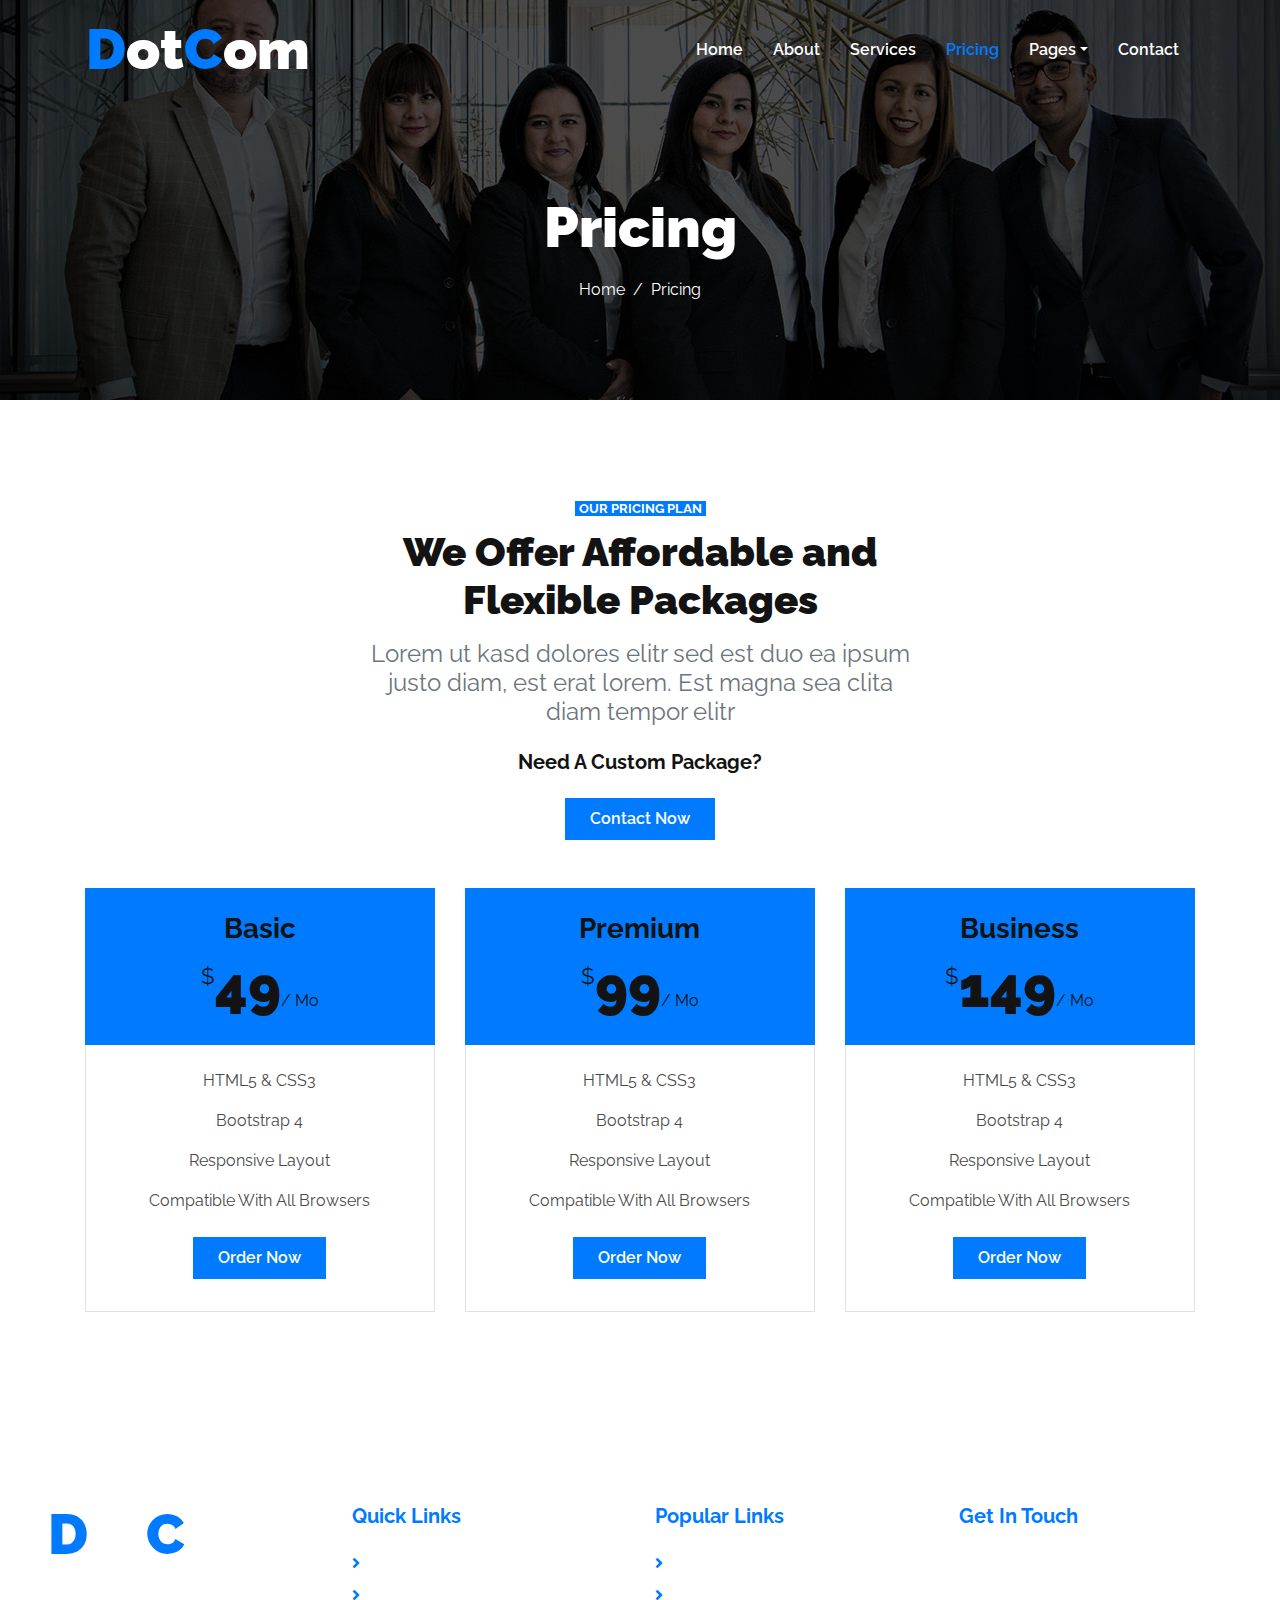
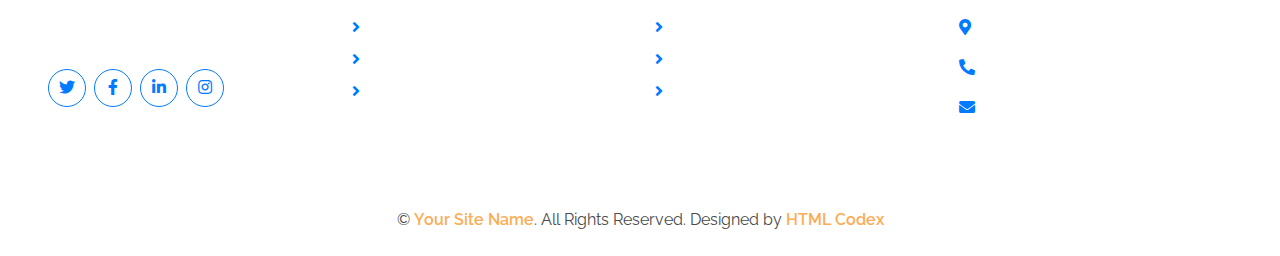
==== hl-clima/pricing.html @ e2fa3345 "first" ====
<!DOCTYPE html>
<html lang="en">

<head>
    <meta charset="utf-8">
    <title>DotCom - Creative Agency Website Template</title>
    <meta content="width=device-width, initial-scale=1.0" name="viewport">
    <meta content="Free HTML Templates" name="keywords">
    <meta content="Free HTML Templates" name="description">

    <!-- Favicon -->
    <link href="img/favicon.ico" rel="icon">

    <!-- Google Web Fonts -->
    <link rel="preconnect" href="https://fonts.gstatic.com">
    <link href="https://fonts.googleapis.com/css2?family=Raleway:wght@400;500;600;700;800;900&display=swap" rel="stylesheet"> 

    <!-- Font Awesome -->
    <link href="https://cdnjs.cloudflare.com/ajax/libs/font-awesome/5.15.0/css/all.min.css" rel="stylesheet">

    <!-- Libraries Stylesheet -->
    <link href="lib/owlcarousel/assets/owl.carousel.min.css" rel="stylesheet">

    <!-- Customized Bootstrap Stylesheet -->
    <link href="css/style.css" rel="stylesheet">
</head>

<body>
    <!-- Navbar Start -->
    <div class="container-fluid nav-bar p-0">
        <div class="container-lg p-0">
            <nav class="navbar navbar-expand-lg bg-secondary navbar-dark">
                <a href="index.html" class="navbar-brand">
                    <h1 class="m-0 text-white display-4"><span class="text-primary">D</span>ot<span class="text-primary">C</span>om</h1>
                </a>
                <button type="button" class="navbar-toggler" data-toggle="collapse" data-target="#navbarCollapse">
                    <span class="navbar-toggler-icon"></span>
                </button>
                <div class="collapse navbar-collapse justify-content-between" id="navbarCollapse">
                    <div class="navbar-nav ml-auto py-0">
                        <a href="index.html" class="nav-item nav-link">Home</a>
                        <a href="about.html" class="nav-item nav-link">About</a>
                        <a href="service.html" class="nav-item nav-link">Services</a>
                        <a href="pricing.html" class="nav-item nav-link active">Pricing</a>
                        <div class="nav-item dropdown">
                            <a href="#" class="nav-link dropdown-toggle" data-toggle="dropdown">Pages</a>
                            <div class="dropdown-menu border-0 rounded-0 m-0">
                                <a href="blog.html" class="dropdown-item">Blog Grid</a>
                                <a href="single.html" class="dropdown-item">Blog Detail</a>
                            </div>
                        </div>
                        <a href="contact.html" class="nav-item nav-link">Contact</a>
                    </div>
                </div>
            </nav>
        </div>
    </div>
    <!-- Navbar End -->


    <!-- Page Header Start -->
    <div class="container-fluid page-header d-flex flex-column align-items-center justify-content-center pt-0 pt-lg-5 mb-5">
        <h1 class="display-4 text-white mb-3 mt-0 mt-lg-5">Pricing</h1>
        <div class="d-inline-flex text-white">
            <p class="m-0"><a class="text-white" href="">Home</a></p>
            <p class="m-0 px-2">/</p>
            <p class="m-0">Pricing</p>
        </div>
    </div>
    <!-- Page Header Start -->


    <!-- Pricing Plan Start -->
    <div class="container-fluid pt-5">
        <div class="container">
            <div class="row justify-content-center">
                <div class="col-12 col-lg-6 text-center mb-5">
                    <small class="d-inline bg-primary text-white text-uppercase font-weight-bold px-1">Our Pricing Plan</small>
                    <h1 class="mt-2 mb-3">We Offer Affordable and Flexible Packages</h1>
                    <h4 class="font-weight-normal text-muted mb-4">Lorem ut kasd dolores elitr sed est duo ea ipsum justo diam, est erat lorem. Est magna sea clita diam tempor elitr</h4>
                    <h5 class="font-weight-bold mb-4">Need A Custom Package?</h5>
                    <a href="" class="btn btn-primary py-md-2 px-md-4 font-weight-semi-bold">Contact Now</a>
                </div>
            </div>
            <div class="row">
                <div class="col-md-4 mb-5">
                    <div class="d-flex flex-column align-items-center justify-content-center bg-primary p-4">
                        <h3>Basic</h3>
                        <h1 class="display-4 mb-0">
                            <small class="align-top"
                                style="font-size: 22px; line-height: 45px;">$</small>49<small
                                class="align-bottom" style="font-size: 16px; line-height: 40px;">/
                                Mo</small>
                        </h1>
                    </div>
                    <div class="border border-top-0 d-flex flex-column align-items-center py-4">
                        <p>HTML5 & CSS3</p>
                        <p>Bootstrap 4</p>
                        <p>Responsive Layout</p>
                        <p>Compatible With All Browsers</p>
                        <a href="" class="btn btn-primary py-md-2 px-md-4 font-weight-semi-bold my-2">Order Now</a>
                    </div>
                </div>
                <div class="col-md-4 mb-5">
                    <div class="d-flex flex-column align-items-center justify-content-center bg-primary p-4">
                        <h3>Premium</h3>
                        <h1 class="display-4 mb-0">
                            <small class="align-top"
                                style="font-size: 22px; line-height: 45px;">$</small>99<small
                                class="align-bottom" style="font-size: 16px; line-height: 40px;">/
                                Mo</small>
                        </h1>
                    </div>
                    <div class="border border-top-0 d-flex flex-column align-items-center py-4">
                        <p>HTML5 & CSS3</p>
                        <p>Bootstrap 4</p>
                        <p>Responsive Layout</p>
                        <p>Compatible With All Browsers</p>
                        <a href="" class="btn btn-primary py-md-2 px-md-4 font-weight-semi-bold my-2">Order Now</a>
                    </div>
                </div>
                <div class="col-md-4 mb-5">
                    <div class="d-flex flex-column align-items-center justify-content-center bg-primary p-4">
                        <h3>Business</h3>
                        <h1 class="display-4 mb-0">
                            <small class="align-top"
                                style="font-size: 22px; line-height: 45px;">$</small>149<small
                                class="align-bottom" style="font-size: 16px; line-height: 40px;">/
                                Mo</small>
                        </h1>
                    </div>
                    <div class="border border-top-0 d-flex flex-column align-items-center py-4">
                        <p>HTML5 & CSS3</p>
                        <p>Bootstrap 4</p>
                        <p>Responsive Layout</p>
                        <p>Compatible With All Browsers</p>
                        <a href="" class="btn btn-primary py-md-2 px-md-4 font-weight-semi-bold my-2">Order Now</a>
                    </div>
                </div>
            </div>
        </div>
    </div>
    <!-- Pricing Plan End -->


    <!-- Footer Start -->
    <div class="container-fluid bg-secondary text-white mt-5 pt-5 px-sm-3 px-md-5">
        <div class="row pt-5">
            <div class="col-lg-3 col-md-6 mb-5">
                <a href="index.html" class="navbar-brand">
                    <h1 class="m-0 mt-n2 text-white display-4"><span class="text-primary">D</span>ot<span class="text-primary">C</span>om</h1>
                </a>
                <p>Volup amet magna clita tempor. Tempor sea eos vero ipsum. Lorem lorem sit sed elitr sed kasd et</p>
                <div class="d-flex justify-content-start mt-4">
                    <a class="btn btn-outline-primary rounded-circle text-center mr-2 px-0" style="width: 38px; height: 38px;" href="#"><i class="fab fa-twitter"></i></a>
                    <a class="btn btn-outline-primary rounded-circle text-center mr-2 px-0" style="width: 38px; height: 38px;" href="#"><i class="fab fa-facebook-f"></i></a>
                    <a class="btn btn-outline-primary rounded-circle text-center mr-2 px-0" style="width: 38px; height: 38px;" href="#"><i class="fab fa-linkedin-in"></i></a>
                    <a class="btn btn-outline-primary rounded-circle text-center mr-2 px-0" style="width: 38px; height: 38px;" href="#"><i class="fab fa-instagram"></i></a>
                </div>
            </div>
            <div class="col-lg-3 col-md-6 mb-5">
                <h5 class="font-weight-bold text-primary mb-4">Quick Links</h5>
                <div class="d-flex flex-column justify-content-start">
                    <a class="text-white mb-2" href="#"><i class="fa fa-angle-right text-primary mr-2"></i>Home</a>
                    <a class="text-white mb-2" href="#"><i class="fa fa-angle-right text-primary mr-2"></i>About Us</a>
                    <a class="text-white mb-2" href="#"><i class="fa fa-angle-right text-primary mr-2"></i>Services</a>
                    <a class="text-white mb-2" href="#"><i class="fa fa-angle-right text-primary mr-2"></i>Pricing</a>
                    <a class="text-white" href="#"><i class="fa fa-angle-right text-primary mr-2"></i>Contact Us</a>
                </div>
            </div>
            <div class="col-lg-3 col-md-6 mb-5">
                <h5 class="font-weight-bold text-primary mb-4">Popular Links</h5>
                <div class="d-flex flex-column justify-content-start">
                    <a class="text-white mb-2" href="#"><i class="fa fa-angle-right text-primary mr-2"></i>Home</a>
                    <a class="text-white mb-2" href="#"><i class="fa fa-angle-right text-primary mr-2"></i>About Us</a>
                    <a class="text-white mb-2" href="#"><i class="fa fa-angle-right text-primary mr-2"></i>Services</a>
                    <a class="text-white mb-2" href="#"><i class="fa fa-angle-right text-primary mr-2"></i>Pricing</a>
                    <a class="text-white" href="#"><i class="fa fa-angle-right text-primary mr-2"></i>Contact Us</a>
                </div>
            </div>
            <div class="col-lg-3 col-md-6 mb-5">
                <h5 class="font-weight-bold text-primary mb-4">Get In Touch</h5>
                <p>Dolor clita stet nonumy clita diam vero, et et ipsum diam labore</p>
                <p><i class="fa fa-map-marker-alt text-primary mr-2"></i>123 Street, New York, USA</p>
                <p><i class="fa fa-phone-alt text-primary mr-2"></i>+012 345 67890</p>
                <p><i class="fa fa-envelope text-primary mr-2"></i>info@example.com</p>
            </div>
        </div>
    </div>
    <div class="container-fluid py-4 px-sm-3 px-md-5">
        <p class="m-0 text-center">
            &copy; <a class="font-weight-semi-bold" href="#">Your Site Name</a>. All Rights Reserved. Designed by
            <a class="font-weight-semi-bold" href="https://htmlcodex.com">HTML Codex</a>
        </p>
    </div>
    <!-- Footer End -->


    <!-- Back to Top -->
    <a href="#" class="btn btn-lg btn-primary back-to-top"><i class="fa fa-angle-up"></i></a>


    <!-- JavaScript Libraries -->
    <script src="https://code.jquery.com/jquery-3.4.1.min.js"></script>
    <script src="https://stackpath.bootstrapcdn.com/bootstrap/4.4.1/js/bootstrap.bundle.min.js"></script>
    <script src="lib/easing/easing.min.js"></script>
    <script src="lib/waypoints/waypoints.min.js"></script>
    <script src="lib/counterup/counterup.min.js"></script>
    <script src="lib/owlcarousel/owl.carousel.min.js"></script>

    <!-- Contact Javascript File -->
    <script src="mail/jqBootstrapValidation.min.js"></script>
    <script src="mail/contact.js"></script>

    <!-- Template Javascript -->
    <script src="js/main.js"></script>
</body>

</html>
---- hl-clima/css/style.css ----
/******* Bootstrap Theming ********/
/*!
 * Bootstrap v4.5.3 (https://getbootstrap.com/)
 * Copyright 2011-2020 The Bootstrap Authors
 * Copyright 2011-2020 Twitter, Inc.
 * Licensed under MIT (https://github.com/twbs/bootstrap/blob/main/LICENSE)
 */
:root {
  --blue: #007bff;
  --indigo: #6610f2;
  --purple: #6f42c1;
  --pink: #e83e8c;
  --red: #dc3545;
  --orange: #fd7e14;
  --yellow: #ffc107;
  --green: #28a745;
  --teal: #20c997;
  --cyan: #17a2b8;
  --white: #fff;
  --gray: #6c757d;
  --gray-dark: #343a40;
  --primary: #FDAC53;
  --secondary: #131313;
  --success: #28a745;
  --info: #17a2b8;
  --warning: #ffc107;
  --danger: #dc3545;
  --light: #f8f9fa;
  --dark: #343a40;
  --breakpoint-xs: 0;
  --breakpoint-sm: 576px;
  --breakpoint-md: 768px;
  --breakpoint-lg: 992px;
  --breakpoint-xl: 1200px;
  --font-family-sans-serif: "Raleway", sans-serif;
  --font-family-monospace: SFMono-Regular, Menlo, Monaco, Consolas, "Liberation Mono", "Courier New", monospace;
}

*,
*::before,
*::after {
  box-sizing: border-box;
}

html {
  font-family: sans-serif;
  line-height: 1.15;
  -webkit-text-size-adjust: 100%;
  -webkit-tap-highlight-color: rgba(0, 0, 0, 0);
}

article,
aside,
figcaption,
figure,
footer,
header,
hgroup,
main,
nav,
section {
  display: block;
}

body {
  margin: 0;
  font-family: "Raleway", sans-serif;
  font-size: 1rem;
  font-weight: 400;
  line-height: 1.5;
  color: #4A4A4A;
  text-align: left;
  background-color: #fff;
}

[tabindex="-1"]:focus:not(:focus-visible) {
  outline: 0 !important;
}

hr {
  box-sizing: content-box;
  height: 0;
  overflow: visible;
}

h1,
h2,
h3,
h4,
h5,
h6 {
  margin-top: 0;
  margin-bottom: 0.5rem;
}

p {
  margin-top: 0;
  margin-bottom: 1rem;
}

abbr[title],
abbr[data-original-title] {
  text-decoration: underline;
  text-decoration: underline dotted;
  cursor: help;
  border-bottom: 0;
  text-decoration-skip-ink: none;
}

address {
  margin-bottom: 1rem;
  font-style: normal;
  line-height: inherit;
}

ol,
ul,
dl {
  margin-top: 0;
  margin-bottom: 1rem;
}

ol ol,
ul ul,
ol ul,
ul ol {
  margin-bottom: 0;
}

dt {
  font-weight: 700;
}

dd {
  margin-bottom: .5rem;
  margin-left: 0;
}

blockquote {
  margin: 0 0 1rem;
}

b,
strong {
  font-weight: bolder;
}

small {
  font-size: 80%;
}

sub,
sup {
  position: relative;
  font-size: 75%;
  line-height: 0;
  vertical-align: baseline;
}

sub {
  bottom: -.25em;
}

sup {
  top: -.5em;
}

a {
  color: #FDAC53;
  text-decoration: none;
  background-color: transparent;
}

a:hover {
  color: #fc8807;
  text-decoration: underline;
}

a:not([href]):not([class]) {
  color: inherit;
  text-decoration: none;
}

a:not([href]):not([class]):hover {
  color: inherit;
  text-decoration: none;
}

pre,
code,
kbd,
samp {
  font-family: SFMono-Regular, Menlo, Monaco, Consolas, "Liberation Mono", "Courier New", monospace;
  font-size: 1em;
}

pre {
  margin-top: 0;
  margin-bottom: 1rem;
  overflow: auto;
  -ms-overflow-style: scrollbar;
}

figure {
  margin: 0 0 1rem;
}

img {
  vertical-align: middle;
  border-style: none;
}

svg {
  overflow: hidden;
  vertical-align: middle;
}

table {
  border-collapse: collapse;
}

caption {
  padding-top: 0.75rem;
  padding-bottom: 0.75rem;
  color: #6c757d;
  text-align: left;
  caption-side: bottom;
}

th {
  text-align: inherit;
  text-align: -webkit-match-parent;
}

label {
  display: inline-block;
  margin-bottom: 0.5rem;
}

button {
  border-radius: 0;
}

button:focus {
  outline: 1px dotted;
  outline: 5px auto -webkit-focus-ring-color;
}

input,
button,
select,
optgroup,
textarea {
  margin: 0;
  font-family: inherit;
  font-size: inherit;
  line-height: inherit;
}

button,
input {
  overflow: visible;
}

button,
select {
  text-transform: none;
}

[role="button"] {
  cursor: pointer;
}

select {
  word-wrap: normal;
}

button,
[type="button"],
[type="reset"],
[type="submit"] {
  -webkit-appearance: button;
}

button:not(:disabled),
[type="button"]:not(:disabled),
[type="reset"]:not(:disabled),
[type="submit"]:not(:disabled) {
  cursor: pointer;
}

button::-moz-focus-inner,
[type="button"]::-moz-focus-inner,
[type="reset"]::-moz-focus-inner,
[type="submit"]::-moz-focus-inner {
  padding: 0;
  border-style: none;
}

input[type="radio"],
input[type="checkbox"] {
  box-sizing: border-box;
  padding: 0;
}

textarea {
  overflow: auto;
  resize: vertical;
}

fieldset {
  min-width: 0;
  padding: 0;
  margin: 0;
  border: 0;
}

legend {
  display: block;
  width: 100%;
  max-width: 100%;
  padding: 0;
  margin-bottom: .5rem;
  font-size: 1.5rem;
  line-height: inherit;
  color: inherit;
  white-space: normal;
}

@media (max-width: 1200px) {
  legend {
    font-size: calc(1.275rem + 0.3vw);
  }
}

progress {
  vertical-align: baseline;
}

[type="number"]::-webkit-inner-spin-button,
[type="number"]::-webkit-outer-spin-button {
  height: auto;
}

[type="search"] {
  outline-offset: -2px;
  -webkit-appearance: none;
}

[type="search"]::-webkit-search-decoration {
  -webkit-appearance: none;
}

::-webkit-file-upload-button {
  font: inherit;
  -webkit-appearance: button;
}

output {
  display: inline-block;
}

summary {
  display: list-item;
  cursor: pointer;
}

template {
  display: none;
}

[hidden] {
  display: none !important;
}

h1,
h2,
h3,
h4,
h5,
h6,
.h1,
.h2,
.h3,
.h4,
.h5,
.h6 {
  margin-bottom: 0.5rem;
  font-weight: 500;
  line-height: 1.2;
  color: #131313;
}

h1,
.h1 {
  font-size: 2.5rem;
}

@media (max-width: 1200px) {

  h1,
  .h1 {
    font-size: calc(1.375rem + 1.5vw);
  }
}

h2,
.h2 {
  font-size: 2rem;
}

@media (max-width: 1200px) {

  h2,
  .h2 {
    font-size: calc(1.325rem + 0.9vw);
  }
}

h3,
.h3 {
  font-size: 1.75rem;
}

@media (max-width: 1200px) {

  h3,
  .h3 {
    font-size: calc(1.3rem + 0.6vw);
  }
}

h4,
.h4 {
  font-size: 1.5rem;
}

@media (max-width: 1200px) {

  h4,
  .h4 {
    font-size: calc(1.275rem + 0.3vw);
  }
}

h5,
.h5 {
  font-size: 1.25rem;
}

h6,
.h6 {
  font-size: 1rem;
}

.lead {
  font-size: 1.25rem;
  font-weight: 300;
}

.display-1 {
  font-size: 6rem;
  font-weight: 300;
  line-height: 1.2;
}

@media (max-width: 1200px) {
  .display-1 {
    font-size: calc(1.725rem + 5.7vw);
  }
}

.display-2 {
  font-size: 5.5rem;
  font-weight: 300;
  line-height: 1.2;
}

@media (max-width: 1200px) {
  .display-2 {
    font-size: calc(1.675rem + 5.1vw);
  }
}

.display-3 {
  font-size: 4.5rem;
  font-weight: 300;
  line-height: 1.2;
}

@media (max-width: 1200px) {
  .display-3 {
    font-size: calc(1.575rem + 3.9vw);
  }
}

.display-4 {
  font-size: 3.5rem;
  font-weight: 300;
  line-height: 1.2;
}

@media (max-width: 1200px) {
  .display-4 {
    font-size: calc(1.475rem + 2.7vw);
  }
}

hr {
  margin-top: 1rem;
  margin-bottom: 1rem;
  border: 0;
  border-top: 1px solid rgba(0, 0, 0, 0.1);
}

small,
.small {
  font-size: 80%;
  font-weight: 400;
}

mark,
.mark {
  padding: 0.2em;
  background-color: #fcf8e3;
}

.list-unstyled {
  padding-left: 0;
  list-style: none;
}

.list-inline {
  padding-left: 0;
  list-style: none;
}

.list-inline-item {
  display: inline-block;
}

.list-inline-item:not(:last-child) {
  margin-right: 0.5rem;
}

.initialism {
  font-size: 90%;
  text-transform: uppercase;
}

.blockquote {
  margin-bottom: 1rem;
  font-size: 1.25rem;
}

.blockquote-footer {
  display: block;
  font-size: 80%;
  color: #6c757d;
}

.blockquote-footer::before {
  content: "\2014\00A0";
}

.img-fluid {
  max-width: 100%;
  height: auto;
}

.img-thumbnail {
  padding: 0.25rem;
  background-color: #fff;
  /* border: 1px solid #dee2e6; */
  max-width: 100%;
  height: auto;
}

.figure {
  display: inline-block;
}

.figure-img {
  margin-bottom: 0.5rem;
  line-height: 1;
}

.figure-caption {
  font-size: 90%;
  color: #6c757d;
}

code {
  font-size: 87.5%;
  color: #e83e8c;
  word-wrap: break-word;
}

a>code {
  color: inherit;
}

kbd {
  padding: 0.2rem 0.4rem;
  font-size: 87.5%;
  color: #fff;
  background-color: #212529;
}

kbd kbd {
  padding: 0;
  font-size: 100%;
  font-weight: 700;
}

pre {
  display: block;
  font-size: 87.5%;
  color: #212529;
}

pre code {
  font-size: inherit;
  color: inherit;
  word-break: normal;
}

.pre-scrollable {
  max-height: 340px;
  overflow-y: scroll;
}

.container,
.container-fluid,
.container-sm,
.container-md,
.container-lg,
.container-xl {
  width: 100%;
  padding-right: 15px;
  padding-left: 15px;
  margin-right: auto;
  margin-left: auto;
}

@media (min-width: 576px) {

  .container,
  .container-sm {
    max-width: 540px;
  }
}

@media (min-width: 768px) {

  .container,
  .container-sm,
  .container-md {
    max-width: 720px;
  }
}

@media (min-width: 992px) {

  .container,
  .container-sm,
  .container-md,
  .container-lg {
    max-width: 960px;
  }
}

@media (min-width: 1200px) {

  .container,
  .container-sm,
  .container-md,
  .container-lg,
  .container-xl {
    max-width: 1140px;
  }
}

.row {
  display: flex;
  flex-wrap: wrap;
  margin-right: -15px;
  margin-left: -15px;
  justify-content: space-between;
}

.no-gutters {
  margin-right: 0;
  margin-left: 0;
}

.no-gutters>.col,
.no-gutters>[class*="col-"] {
  padding-right: 0;
  padding-left: 0;
}

.col-1,
.col-2,
.col-3,
.col-4,
.col-5,
.col-6,
.col-7,
.col-8,
.col-9,
.col-10,
.col-11,
.col-12,
.col,
.col-auto,
.col-sm-1,
.col-sm-2,
.col-sm-3,
.col-sm-4,
.col-sm-5,
.col-sm-6,
.col-sm-7,
.col-sm-8,
.col-sm-9,
.col-sm-10,
.col-sm-11,
.col-sm-12,
.col-sm,
.col-sm-auto,
.col-md-1,
.col-md-2,
.col-md-3,
.col-md-4,
.col-md-5,
.col-md-6,
.col-md-7,
.col-md-8,
.col-md-9,
.col-md-10,
.col-md-11,
.col-md-12,
.col-md,
.col-md-auto,
.col-lg-1,
.col-lg-2,
.col-lg-3,
.col-lg-4,
.col-lg-5,
.col-lg-6,
.col-lg-7,
.col-lg-8,
.col-lg-9,
.col-lg-10,
.col-lg-11,
.col-lg-12,
.col-lg,
.col-lg-auto,
.col-xl-1,
.col-xl-2,
.col-xl-3,
.col-xl-4,
.col-xl-5,
.col-xl-6,
.col-xl-7,
.col-xl-8,
.col-xl-9,
.col-xl-10,
.col-xl-11,
.col-xl-12,
.col-xl,
.col-xl-auto {
  position: relative;
  width: 100%;
  padding-right: 15px;
  padding-left: 15px;
}

.col {
  flex-basis: 0;
  flex-grow: 1;
  max-width: 100%;
}

.row-cols-1>* {
  flex: 0 0 100%;
  max-width: 100%;
}

.row-cols-2>* {
  flex: 0 0 50%;
  max-width: 50%;
}

.row-cols-3>* {
  flex: 0 0 33.33333%;
  max-width: 33.33333%;
}

.row-cols-4>* {
  flex: 0 0 25%;
  max-width: 25%;
}

.row-cols-5>* {
  flex: 0 0 20%;
  max-width: 20%;
}

.row-cols-6>* {
  flex: 0 0 16.66667%;
  max-width: 16.66667%;
}

.col-auto {
  flex: 0 0 auto;
  width: auto;
  max-width: 100%;
}

.col-1 {
  flex: 0 0 8.33333%;
  max-width: 8.33333%;
}

.col-2 {
  flex: 0 0 16.66667%;
  max-width: 16.66667%;
}

.col-3 {
  flex: 0 0 25%;
  max-width: 25%;
}

.col-4 {
  flex: 0 0 33.33333%;
  max-width: 33.33333%;
}

.col-5 {
  flex: 0 0 41.66667%;
  max-width: 41.66667%;
}

.col-6 {
  flex: 0 0 50%;
  max-width: 50%;
}

.col-7 {
  flex: 0 0 58.33333%;
  max-width: 58.33333%;
}

.col-8 {
  flex: 0 0 66.66667%;
  max-width: 66.66667%;
}

.col-9 {
  flex: 0 0 75%;
  max-width: 75%;
}

.col-10 {
  flex: 0 0 83.33333%;
  max-width: 83.33333%;
}

.col-11 {
  flex: 0 0 91.66667%;
  max-width: 91.66667%;
}

.col-12 {
  flex: 0 0 100%;
  max-width: 100%;
}

.order-first {
  order: -1;
}

.order-last {
  order: 13;
}

.order-0 {
  order: 0;
}

.order-1 {
  order: 1;
}

.order-2 {
  order: 2;
}

.order-3 {
  order: 3;
}

.order-4 {
  order: 4;
}

.order-5 {
  order: 5;
}

.order-6 {
  order: 6;
}

.order-7 {
  order: 7;
}

.order-8 {
  order: 8;
}

.order-9 {
  order: 9;
}

.order-10 {
  order: 10;
}

.order-11 {
  order: 11;
}

.order-12 {
  order: 12;
}

.offset-1 {
  margin-left: 8.33333%;
}

.offset-2 {
  margin-left: 16.66667%;
}

.offset-3 {
  margin-left: 25%;
}

.offset-4 {
  margin-left: 33.33333%;
}

.offset-5 {
  margin-left: 41.66667%;
}

.offset-6 {
  margin-left: 50%;
}

.offset-7 {
  margin-left: 58.33333%;
}

.offset-8 {
  margin-left: 66.66667%;
}

.offset-9 {
  margin-left: 75%;
}

.offset-10 {
  margin-left: 83.33333%;
}

.offset-11 {
  margin-left: 91.66667%;
}

@media (min-width: 576px) {
  .col-sm {
    flex-basis: 0;
    flex-grow: 1;
    max-width: 100%;
  }

  .row-cols-sm-1>* {
    flex: 0 0 100%;
    max-width: 100%;
  }

  .row-cols-sm-2>* {
    flex: 0 0 50%;
    max-width: 50%;
  }

  .row-cols-sm-3>* {
    flex: 0 0 33.33333%;
    max-width: 33.33333%;
  }

  .row-cols-sm-4>* {
    flex: 0 0 25%;
    max-width: 25%;
  }

  .row-cols-sm-5>* {
    flex: 0 0 20%;
    max-width: 20%;
  }

  .row-cols-sm-6>* {
    flex: 0 0 16.66667%;
    max-width: 16.66667%;
  }

  .col-sm-auto {
    flex: 0 0 auto;
    width: auto;
    max-width: 100%;
  }

  .col-sm-1 {
    flex: 0 0 8.33333%;
    max-width: 8.33333%;
  }

  .col-sm-2 {
    flex: 0 0 16.66667%;
    max-width: 16.66667%;
  }

  .col-sm-3 {
    flex: 0 0 25%;
    max-width: 25%;
  }

  .col-sm-4 {
    flex: 0 0 33.33333%;
    max-width: 33.33333%;
  }

  .col-sm-5 {
    flex: 0 0 41.66667%;
    max-width: 41.66667%;
  }

  .col-sm-6 {
    flex: 0 0 50%;
    max-width: 50%;
  }

  .col-sm-7 {
    flex: 0 0 58.33333%;
    max-width: 58.33333%;
  }

  .col-sm-8 {
    flex: 0 0 66.66667%;
    max-width: 66.66667%;
  }

  .col-sm-9 {
    flex: 0 0 75%;
    max-width: 75%;
  }

  .col-sm-10 {
    flex: 0 0 83.33333%;
    max-width: 83.33333%;
  }

  .col-sm-11 {
    flex: 0 0 91.66667%;
    max-width: 91.66667%;
  }

  .col-sm-12 {
    flex: 0 0 100%;
    max-width: 100%;
  }

  .order-sm-first {
    order: -1;
  }

  .order-sm-last {
    order: 13;
  }

  .order-sm-0 {
    order: 0;
  }

  .order-sm-1 {
    order: 1;
  }

  .order-sm-2 {
    order: 2;
  }

  .order-sm-3 {
    order: 3;
  }

  .order-sm-4 {
    order: 4;
  }

  .order-sm-5 {
    order: 5;
  }

  .order-sm-6 {
    order: 6;
  }

  .order-sm-7 {
    order: 7;
  }

  .order-sm-8 {
    order: 8;
  }

  .order-sm-9 {
    order: 9;
  }

  .order-sm-10 {
    order: 10;
  }

  .order-sm-11 {
    order: 11;
  }

  .order-sm-12 {
    order: 12;
  }

  .offset-sm-0 {
    margin-left: 0;
  }

  .offset-sm-1 {
    margin-left: 8.33333%;
  }

  .offset-sm-2 {
    margin-left: 16.66667%;
  }

  .offset-sm-3 {
    margin-left: 25%;
  }

  .offset-sm-4 {
    margin-left: 33.33333%;
  }

  .offset-sm-5 {
    margin-left: 41.66667%;
  }

  .offset-sm-6 {
    margin-left: 50%;
  }

  .offset-sm-7 {
    margin-left: 58.33333%;
  }

  .offset-sm-8 {
    margin-left: 66.66667%;
  }

  .offset-sm-9 {
    margin-left: 75%;
  }

  .offset-sm-10 {
    margin-left: 83.33333%;
  }

  .offset-sm-11 {
    margin-left: 91.66667%;
  }
}

@media (min-width: 768px) {
  .col-md {
    flex-basis: 0;
    flex-grow: 1;
    max-width: 100%;
  }

  .row-cols-md-1>* {
    flex: 0 0 100%;
    max-width: 100%;
  }

  .row-cols-md-2>* {
    flex: 0 0 50%;
    max-width: 50%;
  }

  .row-cols-md-3>* {
    flex: 0 0 33.33333%;
    max-width: 33.33333%;
  }

  .row-cols-md-4>* {
    flex: 0 0 25%;
    max-width: 25%;
  }

  .row-cols-md-5>* {
    flex: 0 0 20%;
    max-width: 20%;
  }

  .row-cols-md-6>* {
    flex: 0 0 16.66667%;
    max-width: 16.66667%;
  }

  .col-md-auto {
    flex: 0 0 auto;
    width: auto;
    max-width: 100%;
  }

  .col-md-1 {
    flex: 0 0 8.33333%;
    max-width: 8.33333%;
  }

  .col-md-2 {
    flex: 0 0 16.66667%;
    max-width: 16.66667%;
  }

  .col-md-3 {
    flex: 0 0 25%;
    max-width: 25%;
  }

  .col-md-4 {
    flex: 0 0 33.33333%;
    max-width: 33.33333%;
  }

  .col-md-5 {
    flex: 0 0 41.66667%;
    max-width: 41.66667%;
  }

  .col-md-6 {
    flex: 0 0 50%;
    max-width: 50%;
  }

  .col-md-7 {
    flex: 0 0 58.33333%;
    max-width: 58.33333%;
  }

  .col-md-8 {
    flex: 0 0 66.66667%;
    max-width: 66.66667%;
  }

  .col-md-9 {
    flex: 0 0 75%;
    max-width: 75%;
  }

  .col-md-10 {
    flex: 0 0 83.33333%;
    max-width: 83.33333%;
  }

  .col-md-11 {
    flex: 0 0 91.66667%;
    max-width: 91.66667%;
  }

  .col-md-12 {
    flex: 0 0 100%;
    max-width: 100%;
  }

  .order-md-first {
    order: -1;
  }

  .order-md-last {
    order: 13;
  }

  .order-md-0 {
    order: 0;
  }

  .order-md-1 {
    order: 1;
  }

  .order-md-2 {
    order: 2;
  }

  .order-md-3 {
    order: 3;
  }

  .order-md-4 {
    order: 4;
  }

  .order-md-5 {
    order: 5;
  }

  .order-md-6 {
    order: 6;
  }

  .order-md-7 {
    order: 7;
  }

  .order-md-8 {
    order: 8;
  }

  .order-md-9 {
    order: 9;
  }

  .order-md-10 {
    order: 10;
  }

  .order-md-11 {
    order: 11;
  }

  .order-md-12 {
    order: 12;
  }

  .offset-md-0 {
    margin-left: 0;
  }

  .offset-md-1 {
    margin-left: 8.33333%;
  }

  .offset-md-2 {
    margin-left: 16.66667%;
  }

  .offset-md-3 {
    margin-left: 25%;
  }

  .offset-md-4 {
    margin-left: 33.33333%;
  }

  .offset-md-5 {
    margin-left: 41.66667%;
  }

  .offset-md-6 {
    margin-left: 50%;
  }

  .offset-md-7 {
    margin-left: 58.33333%;
  }

  .offset-md-8 {
    margin-left: 66.66667%;
  }

  .offset-md-9 {
    margin-left: 75%;
  }

  .offset-md-10 {
    margin-left: 83.33333%;
  }

  .offset-md-11 {
    margin-left: 91.66667%;
  }
}

@media (min-width: 992px) {
  .col-lg {
    flex-basis: 0;
    flex-grow: 1;
    max-width: 100%;
  }

  .row-cols-lg-1>* {
    flex: 0 0 100%;
    max-width: 100%;
  }

  .row-cols-lg-2>* {
    flex: 0 0 50%;
    max-width: 50%;
  }

  .row-cols-lg-3>* {
    flex: 0 0 33.33333%;
    max-width: 33.33333%;
  }

  .row-cols-lg-4>* {
    flex: 0 0 25%;
    max-width: 25%;
  }

  .row-cols-lg-5>* {
    flex: 0 0 20%;
    max-width: 20%;
  }

  .row-cols-lg-6>* {
    flex: 0 0 16.66667%;
    max-width: 16.66667%;
  }

  .col-lg-auto {
    flex: 0 0 auto;
    width: auto;
    max-width: 100%;
  }

  .col-lg-1 {
    flex: 0 0 8.33333%;
    max-width: 8.33333%;
  }

  .col-lg-2 {
    flex: 0 0 16.66667%;
    max-width: 16.66667%;
  }

  .col-lg-3 {
    flex: 0 0 25%;
    max-width: 25%;
  }

  .col-lg-4 {
    flex: 0 0 33.33333%;
    max-width: 33.33333%;
  }

  .col-lg-5 {
    flex: 0 0 41.66667%;
    max-width: 41.66667%;
  }

  .col-lg-6 {
    flex: 0 0 50%;
    max-width: 50%;
  }

  .col-lg-7 {
    flex: 0 0 58.33333%;
    max-width: 58.33333%;
  }

  .col-lg-8 {
    flex: 0 0 66.66667%;
    max-width: 66.66667%;
  }

  .col-lg-9 {
    flex: 0 0 75%;
    max-width: 75%;
  }

  .col-lg-10 {
    flex: 0 0 83.33333%;
    max-width: 83.33333%;
  }

  .col-lg-11 {
    flex: 0 0 91.66667%;
    max-width: 91.66667%;
  }

  .col-lg-12 {
    flex: 0 0 100%;
    max-width: 100%;
  }

  .order-lg-first {
    order: -1;
  }

  .order-lg-last {
    order: 13;
  }

  .order-lg-0 {
    order: 0;
  }

  .order-lg-1 {
    order: 1;
  }

  .order-lg-2 {
    order: 2;
  }

  .order-lg-3 {
    order: 3;
  }

  .order-lg-4 {
    order: 4;
  }

  .order-lg-5 {
    order: 5;
  }

  .order-lg-6 {
    order: 6;
  }

  .order-lg-7 {
    order: 7;
  }

  .order-lg-8 {
    order: 8;
  }

  .order-lg-9 {
    order: 9;
  }

  .order-lg-10 {
    order: 10;
  }

  .order-lg-11 {
    order: 11;
  }

  .order-lg-12 {
    order: 12;
  }

  .offset-lg-0 {
    margin-left: 0;
  }

  .offset-lg-1 {
    margin-left: 8.33333%;
  }

  .offset-lg-2 {
    margin-left: 16.66667%;
  }

  .offset-lg-3 {
    margin-left: 25%;
  }

  .offset-lg-4 {
    margin-left: 33.33333%;
  }

  .offset-lg-5 {
    margin-left: 41.66667%;
  }

  .offset-lg-6 {
    margin-left: 50%;
  }

  .offset-lg-7 {
    margin-left: 58.33333%;
  }

  .offset-lg-8 {
    margin-left: 66.66667%;
  }

  .offset-lg-9 {
    margin-left: 75%;
  }

  .offset-lg-10 {
    margin-left: 83.33333%;
  }

  .offset-lg-11 {
    margin-left: 91.66667%;
  }
}

@media (min-width: 1200px) {
  .col-xl {
    flex-basis: 0;
    flex-grow: 1;
    max-width: 100%;
  }

  .row-cols-xl-1>* {
    flex: 0 0 100%;
    max-width: 100%;
  }

  .row-cols-xl-2>* {
    flex: 0 0 50%;
    max-width: 50%;
  }

  .row-cols-xl-3>* {
    flex: 0 0 33.33333%;
    max-width: 33.33333%;
  }

  .row-cols-xl-4>* {
    flex: 0 0 25%;
    max-width: 25%;
  }

  .row-cols-xl-5>* {
    flex: 0 0 20%;
    max-width: 20%;
  }

  .row-cols-xl-6>* {
    flex: 0 0 16.66667%;
    max-width: 16.66667%;
  }

  .col-xl-auto {
    flex: 0 0 auto;
    width: auto;
    max-width: 100%;
  }

  .col-xl-1 {
    flex: 0 0 8.33333%;
    max-width: 8.33333%;
  }

  .col-xl-2 {
    flex: 0 0 16.66667%;
    max-width: 16.66667%;
  }

  .col-xl-3 {
    flex: 0 0 25%;
    max-width: 25%;
  }

  .col-xl-4 {
    flex: 0 0 33.33333%;
    max-width: 33.33333%;
  }

  .col-xl-5 {
    flex: 0 0 41.66667%;
    max-width: 41.66667%;
  }

  .col-xl-6 {
    flex: 0 0 50%;
    max-width: 50%;
  }

  .col-xl-7 {
    flex: 0 0 58.33333%;
    max-width: 58.33333%;
  }

  .col-xl-8 {
    flex: 0 0 66.66667%;
    max-width: 66.66667%;
  }

  .col-xl-9 {
    flex: 0 0 75%;
    max-width: 75%;
  }

  .col-xl-10 {
    flex: 0 0 83.33333%;
    max-width: 83.33333%;
  }

  .col-xl-11 {
    flex: 0 0 91.66667%;
    max-width: 91.66667%;
  }

  .col-xl-12 {
    flex: 0 0 100%;
    max-width: 100%;
  }

  .order-xl-first {
    order: -1;
  }

  .order-xl-last {
    order: 13;
  }

  .order-xl-0 {
    order: 0;
  }

  .order-xl-1 {
    order: 1;
  }

  .order-xl-2 {
    order: 2;
  }

  .order-xl-3 {
    order: 3;
  }

  .order-xl-4 {
    order: 4;
  }

  .order-xl-5 {
    order: 5;
  }

  .order-xl-6 {
    order: 6;
  }

  .order-xl-7 {
    order: 7;
  }

  .order-xl-8 {
    order: 8;
  }

  .order-xl-9 {
    order: 9;
  }

  .order-xl-10 {
    order: 10;
  }

  .order-xl-11 {
    order: 11;
  }

  .order-xl-12 {
    order: 12;
  }

  .offset-xl-0 {
    margin-left: 0;
  }

  .offset-xl-1 {
    margin-left: 8.33333%;
  }

  .offset-xl-2 {
    margin-left: 16.66667%;
  }

  .offset-xl-3 {
    margin-left: 25%;
  }

  .offset-xl-4 {
    margin-left: 33.33333%;
  }

  .offset-xl-5 {
    margin-left: 41.66667%;
  }

  .offset-xl-6 {
    margin-left: 50%;
  }

  .offset-xl-7 {
    margin-left: 58.33333%;
  }

  .offset-xl-8 {
    margin-left: 66.66667%;
  }

  .offset-xl-9 {
    margin-left: 75%;
  }

  .offset-xl-10 {
    margin-left: 83.33333%;
  }

  .offset-xl-11 {
    margin-left: 91.66667%;
  }
}

.table {
  width: 100%;
  margin-bottom: 1rem;
  color: #4A4A4A;
}

.table th,
.table td {
  padding: 0.75rem;
  vertical-align: top;
  border-top: 1px solid #dee2e6;
}

.table thead th {
  vertical-align: bottom;
  border-bottom: 2px solid #dee2e6;
}

.table tbody+tbody {
  border-top: 2px solid #dee2e6;
}

.table-sm th,
.table-sm td {
  padding: 0.3rem;
}

.table-bordered {
  border: 1px solid #dee2e6;
}

.table-bordered th,
.table-bordered td {
  border: 1px solid #dee2e6;
}

.table-bordered thead th,
.table-bordered thead td {
  border-bottom-width: 2px;
}

.table-borderless th,
.table-borderless td,
.table-borderless thead th,
.table-borderless tbody+tbody {
  border: 0;
}

.table-striped tbody tr:nth-of-type(odd) {
  background-color: rgba(0, 0, 0, 0.05);
}

.table-hover tbody tr:hover {
  color: #4A4A4A;
  background-color: rgba(0, 0, 0, 0.075);
}

.table-primary,
.table-primary>th,
.table-primary>td {
  background-color: #fee8cf;
}

.table-primary th,
.table-primary td,
.table-primary thead th,
.table-primary tbody+tbody {
  border-color: #fed4a6;
}

.table-hover .table-primary:hover {
  background-color: #fddcb6;
}

.table-hover .table-primary:hover>td,
.table-hover .table-primary:hover>th {
  background-color: #fddcb6;
}

.table-secondary,
.table-secondary>th,
.table-secondary>td {
  background-color: #bdbdbd;
}

.table-secondary th,
.table-secondary td,
.table-secondary thead th,
.table-secondary tbody+tbody {
  border-color: #848484;
}

.table-hover .table-secondary:hover {
  background-color: #b0b0b0;
}

.table-hover .table-secondary:hover>td,
.table-hover .table-secondary:hover>th {
  background-color: #b0b0b0;
}

.table-success,
.table-success>th,
.table-success>td {
  background-color: #c3e6cb;
}

.table-success th,
.table-success td,
.table-success thead th,
.table-success tbody+tbody {
  border-color: #8fd19e;
}

.table-hover .table-success:hover {
  background-color: #b1dfbb;
}

.table-hover .table-success:hover>td,
.table-hover .table-success:hover>th {
  background-color: #b1dfbb;
}

.table-info,
.table-info>th,
.table-info>td {
  background-color: #bee5eb;
}

.table-info th,
.table-info td,
.table-info thead th,
.table-info tbody+tbody {
  border-color: #86cfda;
}

.table-hover .table-info:hover {
  background-color: #abdde5;
}

.table-hover .table-info:hover>td,
.table-hover .table-info:hover>th {
  background-color: #abdde5;
}

.table-warning,
.table-warning>th,
.table-warning>td {
  background-color: #ffeeba;
}

.table-warning th,
.table-warning td,
.table-warning thead th,
.table-warning tbody+tbody {
  border-color: #ffdf7e;
}

.table-hover .table-warning:hover {
  background-color: #ffe8a1;
}

.table-hover .table-warning:hover>td,
.table-hover .table-warning:hover>th {
  background-color: #ffe8a1;
}

.table-danger,
.table-danger>th,
.table-danger>td {
  background-color: #f5c6cb;
}

.table-danger th,
.table-danger td,
.table-danger thead th,
.table-danger tbody+tbody {
  border-color: #ed969e;
}

.table-hover .table-danger:hover {
  background-color: #f1b0b7;
}

.table-hover .table-danger:hover>td,
.table-hover .table-danger:hover>th {
  background-color: #f1b0b7;
}

.table-light,
.table-light>th,
.table-light>td {
  background-color: #fdfdfe;
}

.table-light th,
.table-light td,
.table-light thead th,
.table-light tbody+tbody {
  border-color: #fbfcfc;
}

.table-hover .table-light:hover {
  background-color: #ececf6;
}

.table-hover .table-light:hover>td,
.table-hover .table-light:hover>th {
  background-color: #ececf6;
}

.table-dark,
.table-dark>th,
.table-dark>td {
  background-color: #c6c8ca;
}

.table-dark th,
.table-dark td,
.table-dark thead th,
.table-dark tbody+tbody {
  border-color: #95999c;
}

.table-hover .table-dark:hover {
  background-color: #b9bbbe;
}

.table-hover .table-dark:hover>td,
.table-hover .table-dark:hover>th {
  background-color: #b9bbbe;
}

.table-active,
.table-active>th,
.table-active>td {
  background-color: rgba(0, 0, 0, 0.075);
}

.table-hover .table-active:hover {
  background-color: rgba(0, 0, 0, 0.075);
}

.table-hover .table-active:hover>td,
.table-hover .table-active:hover>th {
  background-color: rgba(0, 0, 0, 0.075);
}

.table .thead-dark th {
  color: #fff;
  background-color: #343a40;
  border-color: #454d55;
}

.table .thead-light th {
  color: #495057;
  background-color: #e9ecef;
  border-color: #dee2e6;
}

.table-dark {
  color: #fff;
  background-color: #343a40;
}

.table-dark th,
.table-dark td,
.table-dark thead th {
  border-color: #454d55;
}

.table-dark.table-bordered {
  border: 0;
}

.table-dark.table-striped tbody tr:nth-of-type(odd) {
  background-color: rgba(255, 255, 255, 0.05);
}

.table-dark.table-hover tbody tr:hover {
  color: #fff;
  background-color: rgba(255, 255, 255, 0.075);
}

@media (max-width: 575.98px) {
  .table-responsive-sm {
    display: block;
    width: 100%;
    overflow-x: auto;
    -webkit-overflow-scrolling: touch;
  }

  .table-responsive-sm>.table-bordered {
    border: 0;
  }
}

@media (max-width: 767.98px) {
  .table-responsive-md {
    display: block;
    width: 100%;
    overflow-x: auto;
    -webkit-overflow-scrolling: touch;
  }

  .table-responsive-md>.table-bordered {
    border: 0;
  }
}

@media (max-width: 991.98px) {
  .table-responsive-lg {
    display: block;
    width: 100%;
    overflow-x: auto;
    -webkit-overflow-scrolling: touch;
  }

  .table-responsive-lg>.table-bordered {
    border: 0;
  }
}

@media (max-width: 1199.98px) {
  .table-responsive-xl {
    display: block;
    width: 100%;
    overflow-x: auto;
    -webkit-overflow-scrolling: touch;
  }

  .table-responsive-xl>.table-bordered {
    border: 0;
  }
}

.table-responsive {
  display: block;
  width: 100%;
  overflow-x: auto;
  -webkit-overflow-scrolling: touch;
}

.table-responsive>.table-bordered {
  border: 0;
}

.form-control {
  display: block;
  width: 100%;
  height: calc(1.5em + 0.75rem + 2px);
  padding: 0.375rem 0.75rem;
  font-size: 1rem;
  font-weight: 400;
  line-height: 1.5;
  color: #495057;
  background-color: #fff;
  background-clip: padding-box;
  border: 1px solid #ced4da;
  border-radius: 0;
  transition: border-color 0.15s ease-in-out, box-shadow 0.15s ease-in-out;
}

@media (prefers-reduced-motion: reduce) {
  .form-control {
    transition: none;
  }
}

.form-control::-ms-expand {
  background-color: transparent;
  border: 0;
}

.form-control:-moz-focusring {
  color: transparent;
  text-shadow: 0 0 0 #495057;
}

.form-control:focus {
  color: #495057;
  background-color: #fff;
  border-color: #fee9d1;
  outline: 0;
  box-shadow: 0 0 0 0.2rem rgba(253, 172, 83, 0.25);
}

.form-control::placeholder {
  color: #6c757d;
  opacity: 1;
}

.form-control:disabled,
.form-control[readonly] {
  background-color: #e9ecef;
  opacity: 1;
}

input[type="date"].form-control,
input[type="time"].form-control,
input[type="datetime-local"].form-control,
input[type="month"].form-control {
  appearance: none;
}

select.form-control:focus::-ms-value {
  color: #495057;
  background-color: #fff;
}

.form-control-file,
.form-control-range {
  display: block;
  width: 100%;
}

.col-form-label {
  padding-top: calc(0.375rem + 1px);
  padding-bottom: calc(0.375rem + 1px);
  margin-bottom: 0;
  font-size: inherit;
  line-height: 1.5;
}

.col-form-label-lg {
  padding-top: calc(0.5rem + 1px);
  padding-bottom: calc(0.5rem + 1px);
  font-size: 1.25rem;
  line-height: 1.5;
}

.col-form-label-sm {
  padding-top: calc(0.25rem + 1px);
  padding-bottom: calc(0.25rem + 1px);
  font-size: 0.875rem;
  line-height: 1.5;
}

.form-control-plaintext {
  display: block;
  width: 100%;
  padding: 0.375rem 0;
  margin-bottom: 0;
  font-size: 1rem;
  line-height: 1.5;
  color: #4A4A4A;
  background-color: transparent;
  border: solid transparent;
  border-width: 1px 0;
}

.form-control-plaintext.form-control-sm,
.form-control-plaintext.form-control-lg {
  padding-right: 0;
  padding-left: 0;
}

.form-control-sm {
  height: calc(1.5em + 0.5rem + 2px);
  padding: 0.25rem 0.5rem;
  font-size: 0.875rem;
  line-height: 1.5;
}

.form-control-lg {
  height: calc(1.5em + 1rem + 2px);
  padding: 0.5rem 1rem;
  font-size: 1.25rem;
  line-height: 1.5;
}

select.form-control[size],
select.form-control[multiple] {
  height: auto;
}

textarea.form-control {
  height: auto;
}

.form-group {
  margin-bottom: 1rem;
}

.form-text {
  display: block;
  margin-top: 0.25rem;
}

.form-row {
  display: flex;
  flex-wrap: wrap;
  margin-right: -5px;
  margin-left: -5px;
}

.form-row>.col,
.form-row>[class*="col-"] {
  padding-right: 5px;
  padding-left: 5px;
}

.form-check {
  position: relative;
  display: block;
  padding-left: 1.25rem;
}

.form-check-input {
  position: absolute;
  margin-top: 0.3rem;
  margin-left: -1.25rem;
}

.form-check-input[disabled]~.form-check-label,
.form-check-input:disabled~.form-check-label {
  color: #6c757d;
}

.form-check-label {
  margin-bottom: 0;
}

.form-check-inline {
  display: inline-flex;
  align-items: center;
  padding-left: 0;
  margin-right: 0.75rem;
}

.form-check-inline .form-check-input {
  position: static;
  margin-top: 0;
  margin-right: 0.3125rem;
  margin-left: 0;
}

.valid-feedback {
  display: none;
  width: 100%;
  margin-top: 0.25rem;
  font-size: 80%;
  color: #28a745;
}

.valid-tooltip {
  position: absolute;
  top: 100%;
  left: 0;
  z-index: 5;
  display: none;
  max-width: 100%;
  padding: 0.25rem 0.5rem;
  margin-top: .1rem;
  font-size: 0.875rem;
  line-height: 1.5;
  color: #fff;
  background-color: rgba(40, 167, 69, 0.9);
}

.was-validated :valid~.valid-feedback,
.was-validated :valid~.valid-tooltip,
.is-valid~.valid-feedback,
.is-valid~.valid-tooltip {
  display: block;
}

.was-validated .form-control:valid,
.form-control.is-valid {
  border-color: #28a745;
  padding-right: calc(1.5em + 0.75rem);
  background-image: url("data:image/svg+xml,%3csvg xmlns='http://www.w3.org/2000/svg' width='8' height='8' viewBox='0 0 8 8'%3e%3cpath fill='%2328a745' d='M2.3 6.73L.6 4.53c-.4-1.04.46-1.4 1.1-.8l1.1 1.4 3.4-3.8c.6-.63 1.6-.27 1.2.7l-4 4.6c-.43.5-.8.4-1.1.1z'/%3e%3c/svg%3e");
  background-repeat: no-repeat;
  background-position: right calc(0.375em + 0.1875rem) center;
  background-size: calc(0.75em + 0.375rem) calc(0.75em + 0.375rem);
}

.was-validated .form-control:valid:focus,
.form-control.is-valid:focus {
  border-color: #28a745;
  box-shadow: 0 0 0 0.2rem rgba(40, 167, 69, 0.25);
}

.was-validated textarea.form-control:valid,
textarea.form-control.is-valid {
  padding-right: calc(1.5em + 0.75rem);
  background-position: top calc(0.375em + 0.1875rem) right calc(0.375em + 0.1875rem);
}

.was-validated .custom-select:valid,
.custom-select.is-valid {
  border-color: #28a745;
  padding-right: calc(0.75em + 2.3125rem);
  background: url("data:image/svg+xml,%3csvg xmlns='http://www.w3.org/2000/svg' width='4' height='5' viewBox='0 0 4 5'%3e%3cpath fill='%23343a40' d='M2 0L0 2h4zm0 5L0 3h4z'/%3e%3c/svg%3e") no-repeat right 0.75rem center/8px 10px, url("data:image/svg+xml,%3csvg xmlns='http://www.w3.org/2000/svg' width='8' height='8' viewBox='0 0 8 8'%3e%3cpath fill='%2328a745' d='M2.3 6.73L.6 4.53c-.4-1.04.46-1.4 1.1-.8l1.1 1.4 3.4-3.8c.6-.63 1.6-.27 1.2.7l-4 4.6c-.43.5-.8.4-1.1.1z'/%3e%3c/svg%3e") #fff no-repeat center right 1.75rem/calc(0.75em + 0.375rem) calc(0.75em + 0.375rem);
}

.was-validated .custom-select:valid:focus,
.custom-select.is-valid:focus {
  border-color: #28a745;
  box-shadow: 0 0 0 0.2rem rgba(40, 167, 69, 0.25);
}

.was-validated .form-check-input:valid~.form-check-label,
.form-check-input.is-valid~.form-check-label {
  color: #28a745;
}

.was-validated .form-check-input:valid~.valid-feedback,
.was-validated .form-check-input:valid~.valid-tooltip,
.form-check-input.is-valid~.valid-feedback,
.form-check-input.is-valid~.valid-tooltip {
  display: block;
}

.was-validated .custom-control-input:valid~.custom-control-label,
.custom-control-input.is-valid~.custom-control-label {
  color: #28a745;
}

.was-validated .custom-control-input:valid~.custom-control-label::before,
.custom-control-input.is-valid~.custom-control-label::before {
  border-color: #28a745;
}

.was-validated .custom-control-input:valid:checked~.custom-control-label::before,
.custom-control-input.is-valid:checked~.custom-control-label::before {
  border-color: #34ce57;
  background-color: #34ce57;
}

.was-validated .custom-control-input:valid:focus~.custom-control-label::before,
.custom-control-input.is-valid:focus~.custom-control-label::before {
  box-shadow: 0 0 0 0.2rem rgba(40, 167, 69, 0.25);
}

.was-validated .custom-control-input:valid:focus:not(:checked)~.custom-control-label::before,
.custom-control-input.is-valid:focus:not(:checked)~.custom-control-label::before {
  border-color: #28a745;
}

.was-validated .custom-file-input:valid~.custom-file-label,
.custom-file-input.is-valid~.custom-file-label {
  border-color: #28a745;
}

.was-validated .custom-file-input:valid:focus~.custom-file-label,
.custom-file-input.is-valid:focus~.custom-file-label {
  border-color: #28a745;
  box-shadow: 0 0 0 0.2rem rgba(40, 167, 69, 0.25);
}

.invalid-feedback {
  display: none;
  width: 100%;
  margin-top: 0.25rem;
  font-size: 80%;
  color: #dc3545;
}

.invalid-tooltip {
  position: absolute;
  top: 100%;
  left: 0;
  z-index: 5;
  display: none;
  max-width: 100%;
  padding: 0.25rem 0.5rem;
  margin-top: .1rem;
  font-size: 0.875rem;
  line-height: 1.5;
  color: #fff;
  background-color: rgba(220, 53, 69, 0.9);
}

.was-validated :invalid~.invalid-feedback,
.was-validated :invalid~.invalid-tooltip,
.is-invalid~.invalid-feedback,
.is-invalid~.invalid-tooltip {
  display: block;
}

.was-validated .form-control:invalid,
.form-control.is-invalid {
  border-color: #dc3545;
  padding-right: calc(1.5em + 0.75rem);
  background-image: url("data:image/svg+xml,%3csvg xmlns='http://www.w3.org/2000/svg' width='12' height='12' fill='none' stroke='%23dc3545' viewBox='0 0 12 12'%3e%3ccircle cx='6' cy='6' r='4.5'/%3e%3cpath stroke-linejoin='round' d='M5.8 3.6h.4L6 6.5z'/%3e%3ccircle cx='6' cy='8.2' r='.6' fill='%23dc3545' stroke='none'/%3e%3c/svg%3e");
  background-repeat: no-repeat;
  background-position: right calc(0.375em + 0.1875rem) center;
  background-size: calc(0.75em + 0.375rem) calc(0.75em + 0.375rem);
}

.was-validated .form-control:invalid:focus,
.form-control.is-invalid:focus {
  border-color: #dc3545;
  box-shadow: 0 0 0 0.2rem rgba(220, 53, 69, 0.25);
}

.was-validated textarea.form-control:invalid,
textarea.form-control.is-invalid {
  padding-right: calc(1.5em + 0.75rem);
  background-position: top calc(0.375em + 0.1875rem) right calc(0.375em + 0.1875rem);
}

.was-validated .custom-select:invalid,
.custom-select.is-invalid {
  border-color: #dc3545;
  padding-right: calc(0.75em + 2.3125rem);
  background: url("data:image/svg+xml,%3csvg xmlns='http://www.w3.org/2000/svg' width='4' height='5' viewBox='0 0 4 5'%3e%3cpath fill='%23343a40' d='M2 0L0 2h4zm0 5L0 3h4z'/%3e%3c/svg%3e") no-repeat right 0.75rem center/8px 10px, url("data:image/svg+xml,%3csvg xmlns='http://www.w3.org/2000/svg' width='12' height='12' fill='none' stroke='%23dc3545' viewBox='0 0 12 12'%3e%3ccircle cx='6' cy='6' r='4.5'/%3e%3cpath stroke-linejoin='round' d='M5.8 3.6h.4L6 6.5z'/%3e%3ccircle cx='6' cy='8.2' r='.6' fill='%23dc3545' stroke='none'/%3e%3c/svg%3e") #fff no-repeat center right 1.75rem/calc(0.75em + 0.375rem) calc(0.75em + 0.375rem);
}

.was-validated .custom-select:invalid:focus,
.custom-select.is-invalid:focus {
  border-color: #dc3545;
  box-shadow: 0 0 0 0.2rem rgba(220, 53, 69, 0.25);
}

.was-validated .form-check-input:invalid~.form-check-label,
.form-check-input.is-invalid~.form-check-label {
  color: #dc3545;
}

.was-validated .form-check-input:invalid~.invalid-feedback,
.was-validated .form-check-input:invalid~.invalid-tooltip,
.form-check-input.is-invalid~.invalid-feedback,
.form-check-input.is-invalid~.invalid-tooltip {
  display: block;
}

.was-validated .custom-control-input:invalid~.custom-control-label,
.custom-control-input.is-invalid~.custom-control-label {
  color: #dc3545;
}

.was-validated .custom-control-input:invalid~.custom-control-label::before,
.custom-control-input.is-invalid~.custom-control-label::before {
  border-color: #dc3545;
}

.was-validated .custom-control-input:invalid:checked~.custom-control-label::before,
.custom-control-input.is-invalid:checked~.custom-control-label::before {
  border-color: #e4606d;
  background-color: #e4606d;
}

.was-validated .custom-control-input:invalid:focus~.custom-control-label::before,
.custom-control-input.is-invalid:focus~.custom-control-label::before {
  box-shadow: 0 0 0 0.2rem rgba(220, 53, 69, 0.25);
}

.was-validated .custom-control-input:invalid:focus:not(:checked)~.custom-control-label::before,
.custom-control-input.is-invalid:focus:not(:checked)~.custom-control-label::before {
  border-color: #dc3545;
}

.was-validated .custom-file-input:invalid~.custom-file-label,
.custom-file-input.is-invalid~.custom-file-label {
  border-color: #dc3545;
}

.was-validated .custom-file-input:invalid:focus~.custom-file-label,
.custom-file-input.is-invalid:focus~.custom-file-label {
  border-color: #dc3545;
  box-shadow: 0 0 0 0.2rem rgba(220, 53, 69, 0.25);
}

.form-inline {
  display: flex;
  flex-flow: row wrap;
  align-items: center;
}

.form-inline .form-check {
  width: 100%;
}

@media (min-width: 576px) {
  .form-inline label {
    display: flex;
    align-items: center;
    justify-content: center;
    margin-bottom: 0;
  }

  .form-inline .form-group {
    display: flex;
    flex: 0 0 auto;
    flex-flow: row wrap;
    align-items: center;
    margin-bottom: 0;
  }

  .form-inline .form-control {
    display: inline-block;
    width: auto;
    vertical-align: middle;
  }

  .form-inline .form-control-plaintext {
    display: inline-block;
  }

  .form-inline .input-group,
  .form-inline .custom-select {
    width: auto;
  }

  .form-inline .form-check {
    display: flex;
    align-items: center;
    justify-content: center;
    width: auto;
    padding-left: 0;
  }

  .form-inline .form-check-input {
    position: relative;
    flex-shrink: 0;
    margin-top: 0;
    margin-right: 0.25rem;
    margin-left: 0;
  }

  .form-inline .custom-control {
    align-items: center;
    justify-content: center;
  }

  .form-inline .custom-control-label {
    margin-bottom: 0;
  }
}

.btn {
  display: inline-block;
  font-weight: 400;
  color: #4A4A4A;
  text-align: center;
  vertical-align: middle;
  user-select: none;
  background-color: transparent;
  border: 1px solid transparent;
  padding: 0.375rem 0.75rem;
  font-size: 1rem;
  line-height: 1.5;
  border-radius: 0;
  transition: color 0.15s ease-in-out, background-color 0.15s ease-in-out, border-color 0.15s ease-in-out, box-shadow 0.15s ease-in-out;
}

@media (prefers-reduced-motion: reduce) {
  .btn {
    transition: none;
  }
}

.btn:hover {
  color: #4A4A4A;
  text-decoration: none;
}

.btn:focus,
.btn.focus {
  outline: 0;
  box-shadow: 0 0 0 0.2rem rgba(253, 172, 83, 0.25);
}

.btn.disabled,
.btn:disabled {
  opacity: 0.65;
}

.btn:not(:disabled):not(.disabled) {
  cursor: pointer;
}

a.btn.disabled,
fieldset:disabled a.btn {
  pointer-events: none;
}

.btn-primary {
  color: #fff;
  background-color: #007bff;
  border-color: #007bff;
}

.btn-primary:hover {
  color: #fff;
  background-color: #0071eb;
  border-color: #0071eb;
}

.btn-primary:focus,
.btn-primary.focus {
  color: #212529;
  background-color: #fd9a2d;
  border-color: #fc9421;
  box-shadow: 0 0 0 0.2rem rgba(220, 152, 77, 0.5);
}

.btn-primary.disabled,
.btn-primary:disabled {
  color: #212529;
  background-color: #FDAC53;
  border-color: #FDAC53;
}

.btn-primary:not(:disabled):not(.disabled):active,
.btn-primary:not(:disabled):not(.disabled).active,
.show>.btn-primary.dropdown-toggle {
  color: #212529;
  background-color: #fc9421;
  border-color: #fc8e14;
}

.btn-primary:not(:disabled):not(.disabled):active:focus,
.btn-primary:not(:disabled):not(.disabled).active:focus,
.show>.btn-primary.dropdown-toggle:focus {
  box-shadow: 0 0 0 0.2rem rgba(220, 152, 77, 0.5);
}

.btn-secondary {
  color: #fff;
  background-color: #131313;
  border-color: #131313;
}

.btn-secondary:hover {
  color: #fff;
  background-color: black;
  border-color: black;
}

.btn-secondary:focus,
.btn-secondary.focus {
  color: #fff;
  background-color: black;
  border-color: black;
  box-shadow: 0 0 0 0.2rem rgba(54, 54, 54, 0.5);
}

.btn-secondary.disabled,
.btn-secondary:disabled {
  color: #fff;
  background-color: #131313;
  border-color: #131313;
}

.btn-secondary:not(:disabled):not(.disabled):active,
.btn-secondary:not(:disabled):not(.disabled).active,
.show>.btn-secondary.dropdown-toggle {
  color: #fff;
  background-color: black;
  border-color: black;
}

.btn-secondary:not(:disabled):not(.disabled):active:focus,
.btn-secondary:not(:disabled):not(.disabled).active:focus,
.show>.btn-secondary.dropdown-toggle:focus {
  box-shadow: 0 0 0 0.2rem rgba(54, 54, 54, 0.5);
}

.btn-success {
  color: #fff;
  background-color: #28a745;
  border-color: #28a745;
}

.btn-success:hover {
  color: #fff;
  background-color: #218838;
  border-color: #1e7e34;
}

.btn-success:focus,
.btn-success.focus {
  color: #fff;
  background-color: #218838;
  border-color: #1e7e34;
  box-shadow: 0 0 0 0.2rem rgba(72, 180, 97, 0.5);
}

.btn-success.disabled,
.btn-success:disabled {
  color: #fff;
  background-color: #28a745;
  border-color: #28a745;
}

.btn-success:not(:disabled):not(.disabled):active,
.btn-success:not(:disabled):not(.disabled).active,
.show>.btn-success.dropdown-toggle {
  color: #fff;
  background-color: #1e7e34;
  border-color: #1c7430;
}

.btn-success:not(:disabled):not(.disabled):active:focus,
.btn-success:not(:disabled):not(.disabled).active:focus,
.show>.btn-success.dropdown-toggle:focus {
  box-shadow: 0 0 0 0.2rem rgba(72, 180, 97, 0.5);
}

.btn-info {
  color: #fff;
  background-color: #17a2b8;
  border-color: #17a2b8;
}

.btn-info:hover {
  color: #fff;
  background-color: #138496;
  border-color: #117a8b;
}

.btn-info:focus,
.btn-info.focus {
  color: #fff;
  background-color: #138496;
  border-color: #117a8b;
  box-shadow: 0 0 0 0.2rem rgba(58, 176, 195, 0.5);
}

.btn-info.disabled,
.btn-info:disabled {
  color: #fff;
  background-color: #17a2b8;
  border-color: #17a2b8;
}

.btn-info:not(:disabled):not(.disabled):active,
.btn-info:not(:disabled):not(.disabled).active,
.show>.btn-info.dropdown-toggle {
  color: #fff;
  background-color: #117a8b;
  border-color: #10707f;
}

.btn-info:not(:disabled):not(.disabled):active:focus,
.btn-info:not(:disabled):not(.disabled).active:focus,
.show>.btn-info.dropdown-toggle:focus {
  box-shadow: 0 0 0 0.2rem rgba(58, 176, 195, 0.5);
}

.btn-warning {
  color: #212529;
  background-color: #ffc107;
  border-color: #ffc107;
}

.btn-warning:hover {
  color: #212529;
  background-color: #e0a800;
  border-color: #d39e00;
}

.btn-warning:focus,
.btn-warning.focus {
  color: #212529;
  background-color: #e0a800;
  border-color: #d39e00;
  box-shadow: 0 0 0 0.2rem rgba(222, 170, 12, 0.5);
}

.btn-warning.disabled,
.btn-warning:disabled {
  color: #212529;
  background-color: #ffc107;
  border-color: #ffc107;
}

.btn-warning:not(:disabled):not(.disabled):active,
.btn-warning:not(:disabled):not(.disabled).active,
.show>.btn-warning.dropdown-toggle {
  color: #212529;
  background-color: #d39e00;
  border-color: #c69500;
}

.btn-warning:not(:disabled):not(.disabled):active:focus,
.btn-warning:not(:disabled):not(.disabled).active:focus,
.show>.btn-warning.dropdown-toggle:focus {
  box-shadow: 0 0 0 0.2rem rgba(222, 170, 12, 0.5);
}

.btn-danger {
  color: #fff;
  background-color: #dc3545;
  border-color: #dc3545;
}

.btn-danger:hover {
  color: #fff;
  background-color: #c82333;
  border-color: #bd2130;
}

.btn-danger:focus,
.btn-danger.focus {
  color: #fff;
  background-color: #c82333;
  border-color: #bd2130;
  box-shadow: 0 0 0 0.2rem rgba(225, 83, 97, 0.5);
}

.btn-danger.disabled,
.btn-danger:disabled {
  color: #fff;
  background-color: #dc3545;
  border-color: #dc3545;
}

.btn-danger:not(:disabled):not(.disabled):active,
.btn-danger:not(:disabled):not(.disabled).active,
.show>.btn-danger.dropdown-toggle {
  color: #fff;
  background-color: #bd2130;
  border-color: #b21f2d;
}

.btn-danger:not(:disabled):not(.disabled):active:focus,
.btn-danger:not(:disabled):not(.disabled).active:focus,
.show>.btn-danger.dropdown-toggle:focus {
  box-shadow: 0 0 0 0.2rem rgba(225, 83, 97, 0.5);
}

.btn-light {
  color: #212529;
  background-color: #f8f9fa;
  border-color: #f8f9fa;
}

.btn-light:hover {
  color: #212529;
  background-color: #e2e6ea;
  border-color: #dae0e5;
}

.btn-light:focus,
.btn-light.focus {
  color: #212529;
  background-color: #e2e6ea;
  border-color: #dae0e5;
  box-shadow: 0 0 0 0.2rem rgba(216, 217, 219, 0.5);
}

.btn-light.disabled,
.btn-light:disabled {
  color: #212529;
  background-color: #f8f9fa;
  border-color: #f8f9fa;
}

.btn-light:not(:disabled):not(.disabled):active,
.btn-light:not(:disabled):not(.disabled).active,
.show>.btn-light.dropdown-toggle {
  color: #212529;
  background-color: #dae0e5;
  border-color: #d3d9df;
}

.btn-light:not(:disabled):not(.disabled):active:focus,
.btn-light:not(:disabled):not(.disabled).active:focus,
.show>.btn-light.dropdown-toggle:focus {
  box-shadow: 0 0 0 0.2rem rgba(216, 217, 219, 0.5);
}

.btn-dark {
  color: #fff;
  background-color: #343a40;
  border-color: #343a40;
}

.btn-dark:hover {
  color: #fff;
  background-color: #23272b;
  border-color: #1d2124;
}

.btn-dark:focus,
.btn-dark.focus {
  color: #fff;
  background-color: #23272b;
  border-color: #1d2124;
  box-shadow: 0 0 0 0.2rem rgba(82, 88, 93, 0.5);
}

.btn-dark.disabled,
.btn-dark:disabled {
  color: #fff;
  background-color: #343a40;
  border-color: #343a40;
}

.btn-dark:not(:disabled):not(.disabled):active,
.btn-dark:not(:disabled):not(.disabled).active,
.show>.btn-dark.dropdown-toggle {
  color: #fff;
  background-color: #1d2124;
  border-color: #171a1d;
}

.btn-dark:not(:disabled):not(.disabled):active:focus,
.btn-dark:not(:disabled):not(.disabled).active:focus,
.show>.btn-dark.dropdown-toggle:focus {
  box-shadow: 0 0 0 0.2rem rgba(82, 88, 93, 0.5);
}

.btn-outline-primary {
  color: #007bff;
  border-color: #007bff;
}

.btn-outline-primary:hover {
  color: #212529;
  background-color: #fff;
  border-color: #fff;
}

.btn-outline-primary:focus,
.btn-outline-primary.focus {
  box-shadow: 0 0 0 0.2rem rgba(253, 172, 83, 0.5);
}

.btn-outline-primary.disabled,
.btn-outline-primary:disabled {
  color: #FDAC53;
  background-color: transparent;
}

.btn-outline-primary:not(:disabled):not(.disabled):active,
.btn-outline-primary:not(:disabled):not(.disabled).active,
.show>.btn-outline-primary.dropdown-toggle {
  color: #212529;
  background-color: #FDAC53;
  border-color: #FDAC53;
}

.btn-outline-primary:not(:disabled):not(.disabled):active:focus,
.btn-outline-primary:not(:disabled):not(.disabled).active:focus,
.show>.btn-outline-primary.dropdown-toggle:focus {
  box-shadow: 0 0 0 0.2rem rgba(253, 172, 83, 0.5);
}

.btn-outline-secondary {
  color: #131313;
  border-color: #131313;
}

.btn-outline-secondary:hover {
  color: #fff;
  background-color: #131313;
  border-color: #131313;
}

.btn-outline-secondary:focus,
.btn-outline-secondary.focus {
  box-shadow: 0 0 0 0.2rem rgba(19, 19, 19, 0.5);
}

.btn-outline-secondary.disabled,
.btn-outline-secondary:disabled {
  color: #131313;
  background-color: transparent;
}

.btn-outline-secondary:not(:disabled):not(.disabled):active,
.btn-outline-secondary:not(:disabled):not(.disabled).active,
.show>.btn-outline-secondary.dropdown-toggle {
  color: #fff;
  background-color: #131313;
  border-color: #131313;
}

.btn-outline-secondary:not(:disabled):not(.disabled):active:focus,
.btn-outline-secondary:not(:disabled):not(.disabled).active:focus,
.show>.btn-outline-secondary.dropdown-toggle:focus {
  box-shadow: 0 0 0 0.2rem rgba(19, 19, 19, 0.5);
}

.btn-outline-success {
  color: #28a745;
  border-color: #28a745;
}

.btn-outline-success:hover {
  color: #fff;
  background-color: #28a745;
  border-color: #28a745;
}

.btn-outline-success:focus,
.btn-outline-success.focus {
  box-shadow: 0 0 0 0.2rem rgba(40, 167, 69, 0.5);
}

.btn-outline-success.disabled,
.btn-outline-success:disabled {
  color: #28a745;
  background-color: transparent;
}

.btn-outline-success:not(:disabled):not(.disabled):active,
.btn-outline-success:not(:disabled):not(.disabled).active,
.show>.btn-outline-success.dropdown-toggle {
  color: #fff;
  background-color: #28a745;
  border-color: #28a745;
}

.btn-outline-success:not(:disabled):not(.disabled):active:focus,
.btn-outline-success:not(:disabled):not(.disabled).active:focus,
.show>.btn-outline-success.dropdown-toggle:focus {
  box-shadow: 0 0 0 0.2rem rgba(40, 167, 69, 0.5);
}

.btn-outline-info {
  color: #17a2b8;
  border-color: #17a2b8;
}

.btn-outline-info:hover {
  color: #fff;
  background-color: #17a2b8;
  border-color: #17a2b8;
}

.btn-outline-info:focus,
.btn-outline-info.focus {
  box-shadow: 0 0 0 0.2rem rgba(23, 162, 184, 0.5);
}

.btn-outline-info.disabled,
.btn-outline-info:disabled {
  color: #17a2b8;
  background-color: transparent;
}

.btn-outline-info:not(:disabled):not(.disabled):active,
.btn-outline-info:not(:disabled):not(.disabled).active,
.show>.btn-outline-info.dropdown-toggle {
  color: #fff;
  background-color: #17a2b8;
  border-color: #17a2b8;
}

.btn-outline-info:not(:disabled):not(.disabled):active:focus,
.btn-outline-info:not(:disabled):not(.disabled).active:focus,
.show>.btn-outline-info.dropdown-toggle:focus {
  box-shadow: 0 0 0 0.2rem rgba(23, 162, 184, 0.5);
}

.btn-outline-warning {
  color: #ffc107;
  border-color: #ffc107;
}

.btn-outline-warning:hover {
  color: #212529;
  background-color: #ffc107;
  border-color: #ffc107;
}

.btn-outline-warning:focus,
.btn-outline-warning.focus {
  box-shadow: 0 0 0 0.2rem rgba(255, 193, 7, 0.5);
}

.btn-outline-warning.disabled,
.btn-outline-warning:disabled {
  color: #ffc107;
  background-color: transparent;
}

.btn-outline-warning:not(:disabled):not(.disabled):active,
.btn-outline-warning:not(:disabled):not(.disabled).active,
.show>.btn-outline-warning.dropdown-toggle {
  color: #212529;
  background-color: #ffc107;
  border-color: #ffc107;
}

.btn-outline-warning:not(:disabled):not(.disabled):active:focus,
.btn-outline-warning:not(:disabled):not(.disabled).active:focus,
.show>.btn-outline-warning.dropdown-toggle:focus {
  box-shadow: 0 0 0 0.2rem rgba(255, 193, 7, 0.5);
}

.btn-outline-danger {
  color: #dc3545;
  border-color: #dc3545;
}

.btn-outline-danger:hover {
  color: #fff;
  background-color: #dc3545;
  border-color: #dc3545;
}

.btn-outline-danger:focus,
.btn-outline-danger.focus {
  box-shadow: 0 0 0 0.2rem rgba(220, 53, 69, 0.5);
}

.btn-outline-danger.disabled,
.btn-outline-danger:disabled {
  color: #dc3545;
  background-color: transparent;
}

.btn-outline-danger:not(:disabled):not(.disabled):active,
.btn-outline-danger:not(:disabled):not(.disabled).active,
.show>.btn-outline-danger.dropdown-toggle {
  color: #fff;
  background-color: #dc3545;
  border-color: #dc3545;
}

.btn-outline-danger:not(:disabled):not(.disabled):active:focus,
.btn-outline-danger:not(:disabled):not(.disabled).active:focus,
.show>.btn-outline-danger.dropdown-toggle:focus {
  box-shadow: 0 0 0 0.2rem rgba(220, 53, 69, 0.5);
}

.btn-outline-light {
  color: #f8f9fa;
  border-color: #f8f9fa;
}

.btn-outline-light:hover {
  color: #212529;
  background-color: #f8f9fa;
  border-color: #f8f9fa;
}

.btn-outline-light:focus,
.btn-outline-light.focus {
  box-shadow: 0 0 0 0.2rem rgba(248, 249, 250, 0.5);
}

.btn-outline-light.disabled,
.btn-outline-light:disabled {
  color: #f8f9fa;
  background-color: transparent;
}

.btn-outline-light:not(:disabled):not(.disabled):active,
.btn-outline-light:not(:disabled):not(.disabled).active,
.show>.btn-outline-light.dropdown-toggle {
  color: #212529;
  background-color: #f8f9fa;
  border-color: #f8f9fa;
}

.btn-outline-light:not(:disabled):not(.disabled):active:focus,
.btn-outline-light:not(:disabled):not(.disabled).active:focus,
.show>.btn-outline-light.dropdown-toggle:focus {
  box-shadow: 0 0 0 0.2rem rgba(248, 249, 250, 0.5);
}

.btn-outline-dark {
  color: #343a40;
  border-color: #343a40;
}

.btn-outline-dark:hover {
  color: #fff;
  background-color: #343a40;
  border-color: #343a40;
}

.btn-outline-dark:focus,
.btn-outline-dark.focus {
  box-shadow: 0 0 0 0.2rem rgba(52, 58, 64, 0.5);
}

.btn-outline-dark.disabled,
.btn-outline-dark:disabled {
  color: #343a40;
  background-color: transparent;
}

.btn-outline-dark:not(:disabled):not(.disabled):active,
.btn-outline-dark:not(:disabled):not(.disabled).active,
.show>.btn-outline-dark.dropdown-toggle {
  color: #fff;
  background-color: #343a40;
  border-color: #343a40;
}

.btn-outline-dark:not(:disabled):not(.disabled):active:focus,
.btn-outline-dark:not(:disabled):not(.disabled).active:focus,
.show>.btn-outline-dark.dropdown-toggle:focus {
  box-shadow: 0 0 0 0.2rem rgba(52, 58, 64, 0.5);
}

.btn-link {
  font-weight: 400;
  color: #FDAC53;
  text-decoration: none;
}

.btn-link:hover {
  color: #fc8807;
  text-decoration: underline;
}

.btn-link:focus,
.btn-link.focus {
  text-decoration: underline;
}

.btn-link:disabled,
.btn-link.disabled {
  color: #6c757d;
  pointer-events: none;
}

.btn-lg,
.btn-group-lg>.btn {
  padding: 0.5rem 1rem;
  font-size: 1.25rem;
  line-height: 1.5;
  border-radius: 0;
}

.btn-sm,
.btn-group-sm>.btn {
  padding: 0.25rem 0.5rem;
  font-size: 0.875rem;
  line-height: 1.5;
  border-radius: 0;
}

.btn-block {
  display: block;
  width: 100%;
}

.btn-block+.btn-block {
  margin-top: 0.5rem;
}

input[type="submit"].btn-block,
input[type="reset"].btn-block,
input[type="button"].btn-block {
  width: 100%;
}

.fade {
  transition: opacity 0.15s linear;
}

@media (prefers-reduced-motion: reduce) {
  .fade {
    transition: none;
  }
}

.fade:not(.show) {
  opacity: 0;
}

.collapse:not(.show) {
  display: none;
}

.collapsing {
  position: relative;
  height: 0;
  overflow: hidden;
  transition: height 0.35s ease;
}

@media (prefers-reduced-motion: reduce) {
  .collapsing {
    transition: none;
  }
}

.dropup,
.dropright,
.dropdown,
.dropleft {
  position: relative;
}

.dropdown-toggle {
  white-space: nowrap;
}

.dropdown-toggle::after {
  display: inline-block;
  margin-left: 0.255em;
  vertical-align: 0.255em;
  content: "";
  border-top: 0.3em solid;
  border-right: 0.3em solid transparent;
  border-bottom: 0;
  border-left: 0.3em solid transparent;
}

.dropdown-toggle:empty::after {
  margin-left: 0;
}

.dropdown-menu {
  position: absolute;
  top: 100%;
  left: 0;
  z-index: 1000;
  display: none;
  float: left;
  min-width: 10rem;
  padding: 0.5rem 0;
  margin: 0.125rem 0 0;
  font-size: 1rem;
  color: #4A4A4A;
  text-align: left;
  list-style: none;
  background-color: #fff;
  background-clip: padding-box;
  border: 1px solid rgba(0, 0, 0, 0.15);
}

.dropdown-menu-left {
  right: auto;
  left: 0;
}

.dropdown-menu-right {
  right: 0;
  left: auto;
}

@media (min-width: 576px) {
  .dropdown-menu-sm-left {
    right: auto;
    left: 0;
  }

  .dropdown-menu-sm-right {
    right: 0;
    left: auto;
  }
}

@media (min-width: 768px) {
  .dropdown-menu-md-left {
    right: auto;
    left: 0;
  }

  .dropdown-menu-md-right {
    right: 0;
    left: auto;
  }
}

@media (min-width: 992px) {
  .dropdown-menu-lg-left {
    right: auto;
    left: 0;
  }

  .dropdown-menu-lg-right {
    right: 0;
    left: auto;
  }
}

@media (min-width: 1200px) {
  .dropdown-menu-xl-left {
    right: auto;
    left: 0;
  }

  .dropdown-menu-xl-right {
    right: 0;
    left: auto;
  }
}

.dropup .dropdown-menu {
  top: auto;
  bottom: 100%;
  margin-top: 0;
  margin-bottom: 0.125rem;
}

.dropup .dropdown-toggle::after {
  display: inline-block;
  margin-left: 0.255em;
  vertical-align: 0.255em;
  content: "";
  border-top: 0;
  border-right: 0.3em solid transparent;
  border-bottom: 0.3em solid;
  border-left: 0.3em solid transparent;
}

.dropup .dropdown-toggle:empty::after {
  margin-left: 0;
}

.dropright .dropdown-menu {
  top: 0;
  right: auto;
  left: 100%;
  margin-top: 0;
  margin-left: 0.125rem;
}

.dropright .dropdown-toggle::after {
  display: inline-block;
  margin-left: 0.255em;
  vertical-align: 0.255em;
  content: "";
  border-top: 0.3em solid transparent;
  border-right: 0;
  border-bottom: 0.3em solid transparent;
  border-left: 0.3em solid;
}

.dropright .dropdown-toggle:empty::after {
  margin-left: 0;
}

.dropright .dropdown-toggle::after {
  vertical-align: 0;
}

.dropleft .dropdown-menu {
  top: 0;
  right: 100%;
  left: auto;
  margin-top: 0;
  margin-right: 0.125rem;
}

.dropleft .dropdown-toggle::after {
  display: inline-block;
  margin-left: 0.255em;
  vertical-align: 0.255em;
  content: "";
}

.dropleft .dropdown-toggle::after {
  display: none;
}

.dropleft .dropdown-toggle::before {
  display: inline-block;
  margin-right: 0.255em;
  vertical-align: 0.255em;
  content: "";
  border-top: 0.3em solid transparent;
  border-right: 0.3em solid;
  border-bottom: 0.3em solid transparent;
}

.dropleft .dropdown-toggle:empty::after {
  margin-left: 0;
}

.dropleft .dropdown-toggle::before {
  vertical-align: 0;
}

.dropdown-menu[x-placement^="top"],
.dropdown-menu[x-placement^="right"],
.dropdown-menu[x-placement^="bottom"],
.dropdown-menu[x-placement^="left"] {
  right: auto;
  bottom: auto;
}

.dropdown-divider {
  height: 0;
  margin: 0.5rem 0;
  overflow: hidden;
  border-top: 1px solid #e9ecef;
}

.dropdown-item {
  display: block;
  width: 100%;
  padding: 0.25rem 1.5rem;
  clear: both;
  font-weight: 400;
  color: #212529;
  text-align: inherit;
  white-space: nowrap;
  background-color: transparent;
  border: 0;
}

.dropdown-item:hover,
.dropdown-item:focus {
  color: #16181b;
  text-decoration: none;
  background-color: #f8f9fa;
}

.dropdown-item.active,
.dropdown-item:active {
  color: #fff;
  text-decoration: none;
  background-color: #FDAC53;
}

.dropdown-item.disabled,
.dropdown-item:disabled {
  color: #6c757d;
  pointer-events: none;
  background-color: transparent;
}

.dropdown-menu.show {
  display: block;
}

.dropdown-header {
  display: block;
  padding: 0.5rem 1.5rem;
  margin-bottom: 0;
  font-size: 0.875rem;
  color: #6c757d;
  white-space: nowrap;
}

.dropdown-item-text {
  display: block;
  padding: 0.25rem 1.5rem;
  color: #212529;
}

.btn-group,
.btn-group-vertical {
  position: relative;
  display: inline-flex;
  vertical-align: middle;
}

.btn-group>.btn,
.btn-group-vertical>.btn {
  position: relative;
  flex: 1 1 auto;
}

.btn-group>.btn:hover,
.btn-group-vertical>.btn:hover {
  z-index: 1;
}

.btn-group>.btn:focus,
.btn-group>.btn:active,
.btn-group>.btn.active,
.btn-group-vertical>.btn:focus,
.btn-group-vertical>.btn:active,
.btn-group-vertical>.btn.active {
  z-index: 1;
}

.btn-toolbar {
  display: flex;
  flex-wrap: wrap;
  justify-content: flex-start;
}

.btn-toolbar .input-group {
  width: auto;
}

.btn-group>.btn:not(:first-child),
.btn-group>.btn-group:not(:first-child) {
  margin-left: -1px;
}

.dropdown-toggle-split {
  padding-right: 0.5625rem;
  padding-left: 0.5625rem;
}

.dropdown-toggle-split::after,
.dropup .dropdown-toggle-split::after,
.dropright .dropdown-toggle-split::after {
  margin-left: 0;
}

.dropleft .dropdown-toggle-split::before {
  margin-right: 0;
}

.btn-sm+.dropdown-toggle-split,
.btn-group-sm>.btn+.dropdown-toggle-split {
  padding-right: 0.375rem;
  padding-left: 0.375rem;
}

.btn-lg+.dropdown-toggle-split,
.btn-group-lg>.btn+.dropdown-toggle-split {
  padding-right: 0.75rem;
  padding-left: 0.75rem;
}

.btn-group-vertical {
  flex-direction: column;
  align-items: flex-start;
  justify-content: center;
}

.btn-group-vertical>.btn,
.btn-group-vertical>.btn-group {
  width: 100%;
}

.btn-group-vertical>.btn:not(:first-child),
.btn-group-vertical>.btn-group:not(:first-child) {
  margin-top: -1px;
}

.btn-group-toggle>.btn,
.btn-group-toggle>.btn-group>.btn {
  margin-bottom: 0;
}

.btn-group-toggle>.btn input[type="radio"],
.btn-group-toggle>.btn input[type="checkbox"],
.btn-group-toggle>.btn-group>.btn input[type="radio"],
.btn-group-toggle>.btn-group>.btn input[type="checkbox"] {
  position: absolute;
  clip: rect(0, 0, 0, 0);
  pointer-events: none;
}

.input-group {
  position: relative;
  display: flex;
  flex-wrap: wrap;
  align-items: stretch;
  width: 100%;
}

.input-group>.form-control,
.input-group>.form-control-plaintext,
.input-group>.custom-select,
.input-group>.custom-file {
  position: relative;
  flex: 1 1 auto;
  width: 1%;
  min-width: 0;
  margin-bottom: 0;
}

.input-group>.form-control+.form-control,
.input-group>.form-control+.custom-select,
.input-group>.form-control+.custom-file,
.input-group>.form-control-plaintext+.form-control,
.input-group>.form-control-plaintext+.custom-select,
.input-group>.form-control-plaintext+.custom-file,
.input-group>.custom-select+.form-control,
.input-group>.custom-select+.custom-select,
.input-group>.custom-select+.custom-file,
.input-group>.custom-file+.form-control,
.input-group>.custom-file+.custom-select,
.input-group>.custom-file+.custom-file {
  margin-left: -1px;
}

.input-group>.form-control:focus,
.input-group>.custom-select:focus,
.input-group>.custom-file .custom-file-input:focus~.custom-file-label {
  z-index: 3;
}

.input-group>.custom-file .custom-file-input:focus {
  z-index: 4;
}

.input-group>.custom-file {
  display: flex;
  align-items: center;
}

.input-group-prepend,
.input-group-append {
  display: flex;
}

.input-group-prepend .btn,
.input-group-append .btn {
  position: relative;
  z-index: 2;
}

.input-group-prepend .btn:focus,
.input-group-append .btn:focus {
  z-index: 3;
}

.input-group-prepend .btn+.btn,
.input-group-prepend .btn+.input-group-text,
.input-group-prepend .input-group-text+.input-group-text,
.input-group-prepend .input-group-text+.btn,
.input-group-append .btn+.btn,
.input-group-append .btn+.input-group-text,
.input-group-append .input-group-text+.input-group-text,
.input-group-append .input-group-text+.btn {
  margin-left: -1px;
}

.input-group-prepend {
  margin-right: -1px;
}

.input-group-append {
  margin-left: -1px;
}

.input-group-text {
  display: flex;
  align-items: center;
  padding: 0.375rem 0.75rem;
  margin-bottom: 0;
  font-size: 1rem;
  font-weight: 400;
  line-height: 1.5;
  color: #495057;
  text-align: center;
  white-space: nowrap;
  background-color: #e9ecef;
  border: 1px solid #ced4da;
}

.input-group-text input[type="radio"],
.input-group-text input[type="checkbox"] {
  margin-top: 0;
}

.input-group-lg>.form-control:not(textarea),
.input-group-lg>.custom-select {
  height: calc(1.5em + 1rem + 2px);
}

.input-group-lg>.form-control,
.input-group-lg>.custom-select,
.input-group-lg>.input-group-prepend>.input-group-text,
.input-group-lg>.input-group-append>.input-group-text,
.input-group-lg>.input-group-prepend>.btn,
.input-group-lg>.input-group-append>.btn {
  padding: 0.5rem 1rem;
  font-size: 1.25rem;
  line-height: 1.5;
}

.input-group-sm>.form-control:not(textarea),
.input-group-sm>.custom-select {
  height: calc(1.5em + 0.5rem + 2px);
}

.input-group-sm>.form-control,
.input-group-sm>.custom-select,
.input-group-sm>.input-group-prepend>.input-group-text,
.input-group-sm>.input-group-append>.input-group-text,
.input-group-sm>.input-group-prepend>.btn,
.input-group-sm>.input-group-append>.btn {
  padding: 0.25rem 0.5rem;
  font-size: 0.875rem;
  line-height: 1.5;
}

.input-group-lg>.custom-select,
.input-group-sm>.custom-select {
  padding-right: 1.75rem;
}

.custom-control {
  position: relative;
  z-index: 1;
  display: block;
  min-height: 1.5rem;
  padding-left: 1.5rem;
  color-adjust: exact;
}

.custom-control-inline {
  display: inline-flex;
  margin-right: 1rem;
}

.custom-control-input {
  position: absolute;
  left: 0;
  z-index: -1;
  width: 1rem;
  height: 1.25rem;
  opacity: 0;
}

.custom-control-input:checked~.custom-control-label::before {
  color: #fff;
  border-color: #FDAC53;
  background-color: #FDAC53;
}

.custom-control-input:focus~.custom-control-label::before {
  box-shadow: 0 0 0 0.2rem rgba(253, 172, 83, 0.25);
}

.custom-control-input:focus:not(:checked)~.custom-control-label::before {
  border-color: #fee9d1;
}

.custom-control-input:not(:disabled):active~.custom-control-label::before {
  color: #fff;
  background-color: white;
  border-color: white;
}

.custom-control-input[disabled]~.custom-control-label,
.custom-control-input:disabled~.custom-control-label {
  color: #6c757d;
}

.custom-control-input[disabled]~.custom-control-label::before,
.custom-control-input:disabled~.custom-control-label::before {
  background-color: #e9ecef;
}

.custom-control-label {
  position: relative;
  margin-bottom: 0;
  vertical-align: top;
}

.custom-control-label::before {
  position: absolute;
  top: 0.25rem;
  left: -1.5rem;
  display: block;
  width: 1rem;
  height: 1rem;
  pointer-events: none;
  content: "";
  background-color: #fff;
  border: #adb5bd solid 1px;
}

.custom-control-label::after {
  position: absolute;
  top: 0.25rem;
  left: -1.5rem;
  display: block;
  width: 1rem;
  height: 1rem;
  content: "";
  background: no-repeat 50% / 50% 50%;
}

.custom-checkbox .custom-control-input:checked~.custom-control-label::after {
  background-image: url("data:image/svg+xml,%3csvg xmlns='http://www.w3.org/2000/svg' width='8' height='8' viewBox='0 0 8 8'%3e%3cpath fill='%23fff' d='M6.564.75l-3.59 3.612-1.538-1.55L0 4.26l2.974 2.99L8 2.193z'/%3e%3c/svg%3e");
}

.custom-checkbox .custom-control-input:indeterminate~.custom-control-label::before {
  border-color: #FDAC53;
  background-color: #FDAC53;
}

.custom-checkbox .custom-control-input:indeterminate~.custom-control-label::after {
  background-image: url("data:image/svg+xml,%3csvg xmlns='http://www.w3.org/2000/svg' width='4' height='4' viewBox='0 0 4 4'%3e%3cpath stroke='%23fff' d='M0 2h4'/%3e%3c/svg%3e");
}

.custom-checkbox .custom-control-input:disabled:checked~.custom-control-label::before {
  background-color: rgba(253, 172, 83, 0.5);
}

.custom-checkbox .custom-control-input:disabled:indeterminate~.custom-control-label::before {
  background-color: rgba(253, 172, 83, 0.5);
}

.custom-radio .custom-control-label::before {
  border-radius: 50%;
}

.custom-radio .custom-control-input:checked~.custom-control-label::after {
  background-image: url("data:image/svg+xml,%3csvg xmlns='http://www.w3.org/2000/svg' width='12' height='12' viewBox='-4 -4 8 8'%3e%3ccircle r='3' fill='%23fff'/%3e%3c/svg%3e");
}

.custom-radio .custom-control-input:disabled:checked~.custom-control-label::before {
  background-color: rgba(253, 172, 83, 0.5);
}

.custom-switch {
  padding-left: 2.25rem;
}

.custom-switch .custom-control-label::before {
  left: -2.25rem;
  width: 1.75rem;
  pointer-events: all;
  border-radius: 0.5rem;
}

.custom-switch .custom-control-label::after {
  top: calc(0.25rem + 2px);
  left: calc(-2.25rem + 2px);
  width: calc(1rem - 4px);
  height: calc(1rem - 4px);
  background-color: #adb5bd;
  border-radius: 0.5rem;
  transition: transform 0.15s ease-in-out, background-color 0.15s ease-in-out, border-color 0.15s ease-in-out, box-shadow 0.15s ease-in-out;
}

@media (prefers-reduced-motion: reduce) {
  .custom-switch .custom-control-label::after {
    transition: none;
  }
}

.custom-switch .custom-control-input:checked~.custom-control-label::after {
  background-color: #fff;
  transform: translateX(0.75rem);
}

.custom-switch .custom-control-input:disabled:checked~.custom-control-label::before {
  background-color: rgba(253, 172, 83, 0.5);
}

.custom-select {
  display: inline-block;
  width: 100%;
  height: calc(1.5em + 0.75rem + 2px);
  padding: 0.375rem 1.75rem 0.375rem 0.75rem;
  font-size: 1rem;
  font-weight: 400;
  line-height: 1.5;
  color: #495057;
  vertical-align: middle;
  background: #fff url("data:image/svg+xml,%3csvg xmlns='http://www.w3.org/2000/svg' width='4' height='5' viewBox='0 0 4 5'%3e%3cpath fill='%23343a40' d='M2 0L0 2h4zm0 5L0 3h4z'/%3e%3c/svg%3e") no-repeat right 0.75rem center/8px 10px;
  border: 1px solid #ced4da;
  border-radius: 0;
  appearance: none;
}

.custom-select:focus {
  border-color: #fee9d1;
  outline: 0;
  box-shadow: 0 0 0 0.2rem rgba(253, 172, 83, 0.25);
}

.custom-select:focus::-ms-value {
  color: #495057;
  background-color: #fff;
}

.custom-select[multiple],
.custom-select[size]:not([size="1"]) {
  height: auto;
  padding-right: 0.75rem;
  background-image: none;
}

.custom-select:disabled {
  color: #6c757d;
  background-color: #e9ecef;
}

.custom-select::-ms-expand {
  display: none;
}

.custom-select:-moz-focusring {
  color: transparent;
  text-shadow: 0 0 0 #495057;
}

.custom-select-sm {
  height: calc(1.5em + 0.5rem + 2px);
  padding-top: 0.25rem;
  padding-bottom: 0.25rem;
  padding-left: 0.5rem;
  font-size: 0.875rem;
}

.custom-select-lg {
  height: calc(1.5em + 1rem + 2px);
  padding-top: 0.5rem;
  padding-bottom: 0.5rem;
  padding-left: 1rem;
  font-size: 1.25rem;
}

.custom-file {
  position: relative;
  display: inline-block;
  width: 100%;
  height: calc(1.5em + 0.75rem + 2px);
  margin-bottom: 0;
}

.custom-file-input {
  position: relative;
  z-index: 2;
  width: 100%;
  height: calc(1.5em + 0.75rem + 2px);
  margin: 0;
  opacity: 0;
}

.custom-file-input:focus~.custom-file-label {
  border-color: #fee9d1;
  box-shadow: 0 0 0 0.2rem rgba(253, 172, 83, 0.25);
}

.custom-file-input[disabled]~.custom-file-label,
.custom-file-input:disabled~.custom-file-label {
  background-color: #e9ecef;
}

.custom-file-input:lang(en)~.custom-file-label::after {
  content: "Browse";
}

.custom-file-input~.custom-file-label[data-browse]::after {
  content: attr(data-browse);
}

.custom-file-label {
  position: absolute;
  top: 0;
  right: 0;
  left: 0;
  z-index: 1;
  height: calc(1.5em + 0.75rem + 2px);
  padding: 0.375rem 0.75rem;
  font-weight: 400;
  line-height: 1.5;
  color: #495057;
  background-color: #fff;
  border: 1px solid #ced4da;
}

.custom-file-label::after {
  position: absolute;
  top: 0;
  right: 0;
  bottom: 0;
  z-index: 3;
  display: block;
  height: calc(1.5em + 0.75rem);
  padding: 0.375rem 0.75rem;
  line-height: 1.5;
  color: #495057;
  content: "Browse";
  background-color: #e9ecef;
  border-left: inherit;
}

.custom-range {
  width: 100%;
  height: 1.4rem;
  padding: 0;
  background-color: transparent;
  appearance: none;
}

.custom-range:focus {
  outline: none;
}

.custom-range:focus::-webkit-slider-thumb {
  box-shadow: 0 0 0 1px #fff, 0 0 0 0.2rem rgba(253, 172, 83, 0.25);
}

.custom-range:focus::-moz-range-thumb {
  box-shadow: 0 0 0 1px #fff, 0 0 0 0.2rem rgba(253, 172, 83, 0.25);
}

.custom-range:focus::-ms-thumb {
  box-shadow: 0 0 0 1px #fff, 0 0 0 0.2rem rgba(253, 172, 83, 0.25);
}

.custom-range::-moz-focus-outer {
  border: 0;
}

.custom-range::-webkit-slider-thumb {
  width: 1rem;
  height: 1rem;
  margin-top: -0.25rem;
  background-color: #FDAC53;
  border: 0;
  transition: background-color 0.15s ease-in-out, border-color 0.15s ease-in-out, box-shadow 0.15s ease-in-out;
  appearance: none;
}

@media (prefers-reduced-motion: reduce) {
  .custom-range::-webkit-slider-thumb {
    transition: none;
  }
}

.custom-range::-webkit-slider-thumb:active {
  background-color: white;
}

.custom-range::-webkit-slider-runnable-track {
  width: 100%;
  height: 0.5rem;
  color: transparent;
  cursor: pointer;
  background-color: #dee2e6;
  border-color: transparent;
}

.custom-range::-moz-range-thumb {
  width: 1rem;
  height: 1rem;
  background-color: #FDAC53;
  border: 0;
  transition: background-color 0.15s ease-in-out, border-color 0.15s ease-in-out, box-shadow 0.15s ease-in-out;
  appearance: none;
}

@media (prefers-reduced-motion: reduce) {
  .custom-range::-moz-range-thumb {
    transition: none;
  }
}

.custom-range::-moz-range-thumb:active {
  background-color: white;
}

.custom-range::-moz-range-track {
  width: 100%;
  height: 0.5rem;
  color: transparent;
  cursor: pointer;
  background-color: #dee2e6;
  border-color: transparent;
}

.custom-range::-ms-thumb {
  width: 1rem;
  height: 1rem;
  margin-top: 0;
  margin-right: 0.2rem;
  margin-left: 0.2rem;
  background-color: #FDAC53;
  border: 0;
  transition: background-color 0.15s ease-in-out, border-color 0.15s ease-in-out, box-shadow 0.15s ease-in-out;
  appearance: none;
}

@media (prefers-reduced-motion: reduce) {
  .custom-range::-ms-thumb {
    transition: none;
  }
}

.custom-range::-ms-thumb:active {
  background-color: white;
}

.custom-range::-ms-track {
  width: 100%;
  height: 0.5rem;
  color: transparent;
  cursor: pointer;
  background-color: transparent;
  border-color: transparent;
  border-width: 0.5rem;
}

.custom-range::-ms-fill-lower {
  background-color: #dee2e6;
}

.custom-range::-ms-fill-upper {
  margin-right: 15px;
  background-color: #dee2e6;
}

.custom-range:disabled::-webkit-slider-thumb {
  background-color: #adb5bd;
}

.custom-range:disabled::-webkit-slider-runnable-track {
  cursor: default;
}

.custom-range:disabled::-moz-range-thumb {
  background-color: #adb5bd;
}

.custom-range:disabled::-moz-range-track {
  cursor: default;
}

.custom-range:disabled::-ms-thumb {
  background-color: #adb5bd;
}

.custom-control-label::before,
.custom-file-label,
.custom-select {
  transition: background-color 0.15s ease-in-out, border-color 0.15s ease-in-out, box-shadow 0.15s ease-in-out;
}

@media (prefers-reduced-motion: reduce) {

  .custom-control-label::before,
  .custom-file-label,
  .custom-select {
    transition: none;
  }
}

.nav {
  display: flex;
  flex-wrap: wrap;
  padding-left: 0;
  margin-bottom: 0;
  list-style: none;
}

.nav-link {
  display: block;
  padding: 0.5rem 1rem;
}

.nav-link:hover,
.nav-link:focus {
  text-decoration: none;
}

.nav-link.disabled {
  color: #6c757d;
  pointer-events: none;
  cursor: default;
}

.nav-tabs {
  border-bottom: 1px solid #dee2e6;
}

.nav-tabs .nav-item {
  margin-bottom: -1px;
}

.nav-tabs .nav-link {
  border: 1px solid transparent;
}

.nav-tabs .nav-link:hover,
.nav-tabs .nav-link:focus {
  border-color: #e9ecef #e9ecef #dee2e6;
}

.nav-tabs .nav-link.disabled {
  color: #6c757d;
  background-color: transparent;
  border-color: transparent;
}

.nav-tabs .nav-link.active,
.nav-tabs .nav-item.show .nav-link {
  color: #495057;
  background-color: #fff;
  border-color: #dee2e6 #dee2e6 #fff;
}

.nav-tabs .dropdown-menu {
  margin-top: -1px;
}

.nav-pills .nav-link.active,
.nav-pills .show>.nav-link {
  color: #fff;
  background-color: #FDAC53;
}

.nav-fill>.nav-link,
.nav-fill .nav-item {
  flex: 1 1 auto;
  text-align: center;
}

.nav-justified>.nav-link,
.nav-justified .nav-item {
  flex-basis: 0;
  flex-grow: 1;
  text-align: center;
}

.tab-content>.tab-pane {
  display: none;
}

.tab-content>.active {
  display: block;
}

.navbar {
  position: relative;
  display: flex;
  flex-wrap: wrap;
  align-items: center;
  justify-content: space-between;
  padding: 0.5rem 1rem;
}

.navbar .container,
.navbar .container-fluid,
.navbar .container-sm,
.navbar .container-md,
.navbar .container-lg,
.navbar .container-xl {
  display: flex;
  flex-wrap: wrap;
  align-items: center;
  justify-content: space-between;
}

.navbar-brand {
  display: inline-block;
  padding-top: 0.3125rem;
  padding-bottom: 0.3125rem;
  margin-right: 1rem;
  font-size: 1.25rem;
  line-height: inherit;
  white-space: nowrap;
}

.navbar-brand:hover,
.navbar-brand:focus {
  text-decoration: none;
}

.navbar-nav {
  display: flex;
  flex-direction: column;
  padding-left: 0;
  margin-bottom: 0;
  list-style: none;
}

.navbar-nav .nav-link {
  padding-right: 0;
  padding-left: 0;
}

.navbar-nav .dropdown-menu {
  position: static;
  float: none;
}

.navbar-text {
  display: inline-block;
  padding-top: 0.5rem;
  padding-bottom: 0.5rem;
}

.navbar-collapse {
  flex-basis: 100%;
  flex-grow: 1;
  align-items: center;
}

.navbar-toggler {
  padding: 0.25rem 0.75rem;
  font-size: 1.25rem;
  line-height: 1;
  background-color: transparent;
  border: 1px solid transparent;
}

.navbar-toggler:hover,
.navbar-toggler:focus {
  text-decoration: none;
}

/* .navbar-toggler-icon {
  display: inline-block;
  width: 1.5em;
  height: 1.5em;
  vertical-align: middle;
  content: "";
  background: no-repeat center center;
  background-size: 100% 100%;
  color: #000;
} */

.bi-list {
  color: #007bff;
}

@media (max-width: 575.98px) {

  .navbar-expand-sm>.container,
  .navbar-expand-sm>.container-fluid,
  .navbar-expand-sm>.container-sm,
  .navbar-expand-sm>.container-md,
  .navbar-expand-sm>.container-lg,
  .navbar-expand-sm>.container-xl {
    padding-right: 0;
    padding-left: 0;
  }
}

@media (min-width: 576px) {
  .navbar-expand-sm {
    flex-flow: row nowrap;
    justify-content: flex-start;
  }

  .navbar-expand-sm .navbar-nav {
    flex-direction: row;
  }

  .navbar-expand-sm .navbar-nav .dropdown-menu {
    position: absolute;
  }

  .navbar-expand-sm .navbar-nav .nav-link {
    padding-right: 0.5rem;
    padding-left: 0.5rem;
  }

  .navbar-expand-sm>.container,
  .navbar-expand-sm>.container-fluid,
  .navbar-expand-sm>.container-sm,
  .navbar-expand-sm>.container-md,
  .navbar-expand-sm>.container-lg,
  .navbar-expand-sm>.container-xl {
    flex-wrap: nowrap;
  }

  .navbar-expand-sm .navbar-collapse {
    display: flex !important;
    flex-basis: auto;
  }

  .navbar-expand-sm .navbar-toggler {
    display: none;
  }
}

@media (max-width: 767.98px) {

  .navbar-expand-md>.container,
  .navbar-expand-md>.container-fluid,
  .navbar-expand-md>.container-sm,
  .navbar-expand-md>.container-md,
  .navbar-expand-md>.container-lg,
  .navbar-expand-md>.container-xl {
    padding-right: 0;
    padding-left: 0;
  }
}

@media (min-width: 768px) {
  .navbar-expand-md {
    flex-flow: row nowrap;
    justify-content: flex-start;
  }

  .navbar-expand-md .navbar-nav {
    flex-direction: row;
  }

  .navbar-expand-md .navbar-nav .dropdown-menu {
    position: absolute;
  }

  .navbar-expand-md .navbar-nav .nav-link {
    padding-right: 0.5rem;
    padding-left: 0.5rem;
  }

  .navbar-expand-md>.container,
  .navbar-expand-md>.container-fluid,
  .navbar-expand-md>.container-sm,
  .navbar-expand-md>.container-md,
  .navbar-expand-md>.container-lg,
  .navbar-expand-md>.container-xl {
    flex-wrap: nowrap;
  }

  .navbar-expand-md .navbar-collapse {
    display: flex !important;
    flex-basis: auto;
  }

  .navbar-expand-md .navbar-toggler {
    display: none;
  }
}

@media (max-width: 991.98px) {

  .navbar-expand-lg>.container,
  .navbar-expand-lg>.container-fluid,
  .navbar-expand-lg>.container-sm,
  .navbar-expand-lg>.container-md,
  .navbar-expand-lg>.container-lg,
  .navbar-expand-lg>.container-xl {
    padding-right: 0;
    padding-left: 0;
  }
}

@media (min-width: 992px) {
  .navbar-expand-lg {
    flex-flow: row nowrap;
    justify-content: flex-start;
  }

  .navbar-expand-lg .navbar-nav {
    flex-direction: row;
  }

  .navbar-expand-lg .navbar-nav .dropdown-menu {
    position: absolute;
  }

  .navbar-expand-lg .navbar-nav .nav-link {
    padding-right: 0.5rem;
    padding-left: 0.5rem;
  }

  .navbar-expand-lg>.container,
  .navbar-expand-lg>.container-fluid,
  .navbar-expand-lg>.container-sm,
  .navbar-expand-lg>.container-md,
  .navbar-expand-lg>.container-lg,
  .navbar-expand-lg>.container-xl {
    flex-wrap: nowrap;
  }

  .navbar-expand-lg .navbar-collapse {
    display: flex !important;
    flex-basis: auto;
  }

  .navbar-expand-lg .navbar-toggler {
    display: none;
  }
}

@media (max-width: 1199.98px) {

  .navbar-expand-xl>.container,
  .navbar-expand-xl>.container-fluid,
  .navbar-expand-xl>.container-sm,
  .navbar-expand-xl>.container-md,
  .navbar-expand-xl>.container-lg,
  .navbar-expand-xl>.container-xl {
    padding-right: 0;
    padding-left: 0;
  }
}

@media (min-width: 1200px) {
  .navbar-expand-xl {
    flex-flow: row nowrap;
    justify-content: flex-start;
  }

  .navbar-expand-xl .navbar-nav {
    flex-direction: row;
  }

  .navbar-expand-xl .navbar-nav .dropdown-menu {
    position: absolute;
  }

  .navbar-expand-xl .navbar-nav .nav-link {
    padding-right: 0.5rem;
    padding-left: 0.5rem;
  }

  .navbar-expand-xl>.container,
  .navbar-expand-xl>.container-fluid,
  .navbar-expand-xl>.container-sm,
  .navbar-expand-xl>.container-md,
  .navbar-expand-xl>.container-lg,
  .navbar-expand-xl>.container-xl {
    flex-wrap: nowrap;
  }

  .navbar-expand-xl .navbar-collapse {
    display: flex !important;
    flex-basis: auto;
  }

  .navbar-expand-xl .navbar-toggler {
    display: none;
  }
}

.navbar-expand {
  flex-flow: row nowrap;
  justify-content: flex-start;
}

.navbar-expand>.container,
.navbar-expand>.container-fluid,
.navbar-expand>.container-sm,
.navbar-expand>.container-md,
.navbar-expand>.container-lg,
.navbar-expand>.container-xl {
  padding-right: 0;
  padding-left: 0;
}

.navbar-expand .navbar-nav {
  flex-direction: row;
}

.navbar-expand .navbar-nav .dropdown-menu {
  position: absolute;
}

.navbar-expand .navbar-nav .nav-link {
  padding-right: 0.5rem;
  padding-left: 0.5rem;
}

.navbar-expand>.container,
.navbar-expand>.container-fluid,
.navbar-expand>.container-sm,
.navbar-expand>.container-md,
.navbar-expand>.container-lg,
.navbar-expand>.container-xl {
  flex-wrap: nowrap;
}

.navbar-expand .navbar-collapse {
  display: flex !important;
  flex-basis: auto;
}

.navbar-expand .navbar-toggler {
  display: none;
}

.navbar-light .navbar-brand {
  color: rgba(0, 0, 0, 0.9);
}

.navbar-light .navbar-brand:hover,
.navbar-light .navbar-brand:focus {
  color: rgba(0, 0, 0, 0.9);
}

.navbar-light .navbar-nav .nav-link {
  color: rgba(0, 0, 0, 0.5);
}

.navbar-light .navbar-nav .nav-link:hover,
.navbar-light .navbar-nav .nav-link:focus {
  color: rgba(0, 0, 0, 0.7);
}

.navbar-light .navbar-nav .nav-link.disabled {
  color: rgba(0, 0, 0, 0.3);
}

.navbar-light .navbar-nav .show>.nav-link,
.navbar-light .navbar-nav .active>.nav-link,
.navbar-light .navbar-nav .nav-link.show,
.navbar-light .navbar-nav .nav-link.active {
  color: rgba(0, 0, 0, 0.9);
}

.navbar-light .navbar-toggler {
  color: rgba(0, 0, 0, 0.5);
  border-color: rgba(0, 0, 0, 0.1);
}

/* .navbar-light .navbar-toggler-icon {
  background-image: url("data:image/svg+xml,%3csvg xmlns='http://www.w3.org/2000/svg' width='30' height='30' viewBox='0 0 30 30'%3e%3cpath stroke='rgba%000, 0, 0, 0.5%29' stroke-linecap='round' stroke-miterlimit='10' stroke-width='2' d='M4 7h22M4 15h22M4 23h22'/%3e%3c/svg%3e");
} */

.navbar-light .navbar-text {
  color: rgba(0, 0, 0, 0.5);
}

.navbar-light .navbar-text a {
  color: rgba(0, 0, 0, 0.9);
}

.navbar-light .navbar-text a:hover,
.navbar-light .navbar-text a:focus {
  color: rgba(0, 0, 0, 0.9);
}

.navbar-dark .navbar-brand {
  color: #fff;
}

.navbar-dark .navbar-brand:hover,
.navbar-dark .navbar-brand:focus {
  color: #fff;
}

.navbar-dark .navbar-nav .nav-link {
  color: rgba(255, 255, 255, 0.5);
}

.navbar-dark .navbar-nav .nav-link:hover,
.navbar-dark .navbar-nav .nav-link:focus {
  color: rgba(255, 255, 255, 0.75);
}

.navbar-dark .navbar-nav .nav-link.disabled {
  color: rgba(255, 255, 255, 0.25);
}

.navbar-dark .navbar-nav .show>.nav-link,
.navbar-dark .navbar-nav .active>.nav-link,
.navbar-dark .navbar-nav .nav-link.show,
.navbar-dark .navbar-nav .nav-link.active {
  color: #fff;
}

.navbar-dark .navbar-toggler {
  color: rgba(255, 255, 255, 0.5);
  border-color: rgba(255, 255, 255, 0.1);
}

/* .navbar-dark .navbar-toggler-icon {
  background-image: url("data:image/svg+xml,%3csvg xmlns='http://www.w3.org/2000/svg' width='30' height='30' viewBox='0 0 30 30'%3e%3cpath stroke='rgba%28255, 255, 255, 0.5%29' stroke-linecap='round' stroke-miterlimit='10' stroke-width='2' d='M4 7h22M4 15h22M4 23h22'/%3e%3c/svg%3e");
} */

.navbar-dark .navbar-text {
  color: rgba(255, 255, 255, 0.5);
}

.navbar-dark .navbar-text a {
  color: #fff;
}

.navbar-dark .navbar-text a:hover,
.navbar-dark .navbar-text a:focus {
  color: #fff;
}

.card {
  position: relative;
  display: flex;
  flex-direction: column;
  min-width: 0;
  word-wrap: break-word;
  background-color: #fff;
  background-clip: border-box;
  border: 1px solid rgba(0, 0, 0, 0.125);
}

.card>hr {
  margin-right: 0;
  margin-left: 0;
}

.card>.list-group {
  border-top: inherit;
  border-bottom: inherit;
}

.card>.list-group:first-child {
  border-top-width: 0;
}

.card>.list-group:last-child {
  border-bottom-width: 0;
}

.card>.card-header+.list-group,
.card>.list-group+.card-footer {
  border-top: 0;
}

.card-body {
  flex: 1 1 auto;
  min-height: 1px;
  padding: 1.25rem;
}

.card-title {
  margin-bottom: 0.75rem;
}

.card-subtitle {
  margin-top: -0.375rem;
  margin-bottom: 0;
}

.card-text:last-child {
  margin-bottom: 0;
}

.card-link:hover {
  text-decoration: none;
}

.card-link+.card-link {
  margin-left: 1.25rem;
}

.card-header {
  padding: 0.75rem 1.25rem;
  margin-bottom: 0;
  background-color: rgba(0, 0, 0, 0.03);
  border-bottom: 1px solid rgba(0, 0, 0, 0.125);
}

.card-footer {
  padding: 0.75rem 1.25rem;
  background-color: rgba(0, 0, 0, 0.03);
  border-top: 1px solid rgba(0, 0, 0, 0.125);
}

.card-header-tabs {
  margin-right: -0.625rem;
  margin-bottom: -0.75rem;
  margin-left: -0.625rem;
  border-bottom: 0;
}

.card-header-pills {
  margin-right: -0.625rem;
  margin-left: -0.625rem;
}

.card-img-overlay {
  position: absolute;
  top: 0;
  right: 0;
  bottom: 0;
  left: 0;
  padding: 1.25rem;
}

.card-img,
.card-img-top,
.card-img-bottom {
  flex-shrink: 0;
  width: 100%;
}

.card-deck .card {
  margin-bottom: 15px;
}

@media (min-width: 576px) {
  .card-deck {
    display: flex;
    flex-flow: row wrap;
    margin-right: -15px;
    margin-left: -15px;
  }

  .card-deck .card {
    flex: 1 0 0%;
    margin-right: 15px;
    margin-bottom: 0;
    margin-left: 15px;
  }
}

.card-group>.card {
  margin-bottom: 15px;
}

@media (min-width: 576px) {
  .card-group {
    display: flex;
    flex-flow: row wrap;
  }

  .card-group>.card {
    flex: 1 0 0%;
    margin-bottom: 0;
  }

  .card-group>.card+.card {
    margin-left: 0;
    border-left: 0;
  }
}

.card-columns .card {
  margin-bottom: 0.75rem;
}

@media (min-width: 576px) {
  .card-columns {
    column-count: 3;
    column-gap: 1.25rem;
    orphans: 1;
    widows: 1;
  }

  .card-columns .card {
    display: inline-block;
    width: 100%;
  }
}

.accordion {
  overflow-anchor: none;
}

.accordion>.card {
  overflow: hidden;
}

.accordion>.card:not(:last-of-type) {
  border-bottom: 0;
}

.accordion>.card>.card-header {
  margin-bottom: -1px;
}

.breadcrumb {
  display: flex;
  flex-wrap: wrap;
  padding: 0.75rem 1rem;
  margin-bottom: 1rem;
  list-style: none;
  background-color: #e9ecef;
}

.breadcrumb-item {
  display: flex;
}

.breadcrumb-item+.breadcrumb-item {
  padding-left: 0.5rem;
}

.breadcrumb-item+.breadcrumb-item::before {
  display: inline-block;
  padding-right: 0.5rem;
  color: #6c757d;
  content: "/";
}

.breadcrumb-item+.breadcrumb-item:hover::before {
  text-decoration: underline;
}

.breadcrumb-item+.breadcrumb-item:hover::before {
  text-decoration: none;
}

.breadcrumb-item.active {
  color: #6c757d;
}

.pagination {
  display: flex;
  padding-left: 0;
  list-style: none;
}

.page-link {
  position: relative;
  display: block;
  padding: 0.5rem 0.75rem;
  margin-left: -1px;
  line-height: 1.25;
  color: #FDAC53;
  background-color: #fff;
  border: 1px solid #dee2e6;
}

.page-link:hover {
  z-index: 2;
  color: #fc8807;
  text-decoration: none;
  background-color: #e9ecef;
  border-color: #dee2e6;
}

.page-link:focus {
  z-index: 3;
  outline: 0;
  box-shadow: 0 0 0 0.2rem rgba(253, 172, 83, 0.25);
}

.page-item:first-child .page-link {
  margin-left: 0;
}

.page-item.active .page-link {
  z-index: 3;
  color: #fff;
  background-color: #FDAC53;
  border-color: #FDAC53;
}

.page-item.disabled .page-link {
  color: #6c757d;
  pointer-events: none;
  cursor: auto;
  background-color: #fff;
  border-color: #dee2e6;
}

.pagination-lg .page-link {
  padding: 0.75rem 1.5rem;
  font-size: 1.25rem;
  line-height: 1.5;
}

.pagination-sm .page-link {
  padding: 0.25rem 0.5rem;
  font-size: 0.875rem;
  line-height: 1.5;
}

.badge {
  display: inline-block;
  padding: 0.25em 0.4em;
  font-size: 75%;
  font-weight: 700;
  line-height: 1;
  text-align: center;
  white-space: nowrap;
  vertical-align: baseline;
  transition: color 0.15s ease-in-out, background-color 0.15s ease-in-out, border-color 0.15s ease-in-out, box-shadow 0.15s ease-in-out;
}

@media (prefers-reduced-motion: reduce) {
  .badge {
    transition: none;
  }
}

a.badge:hover,
a.badge:focus {
  text-decoration: none;
}

.badge:empty {
  display: none;
}

.btn .badge {
  position: relative;
  top: -1px;
}

.badge-pill {
  padding-right: 0.6em;
  padding-left: 0.6em;
}

.badge-primary {
  color: #212529;
  background-color: #FDAC53;
}

a.badge-primary:hover,
a.badge-primary:focus {
  color: #212529;
  background-color: #fc9421;
}

a.badge-primary:focus,
a.badge-primary.focus {
  outline: 0;
  box-shadow: 0 0 0 0.2rem rgba(253, 172, 83, 0.5);
}

.badge-secondary {
  color: #fff;
  background-color: #131313;
}

a.badge-secondary:hover,
a.badge-secondary:focus {
  color: #fff;
  background-color: black;
}

a.badge-secondary:focus,
a.badge-secondary.focus {
  outline: 0;
  box-shadow: 0 0 0 0.2rem rgba(19, 19, 19, 0.5);
}

.badge-success {
  color: #fff;
  background-color: #28a745;
}

a.badge-success:hover,
a.badge-success:focus {
  color: #fff;
  background-color: #1e7e34;
}

a.badge-success:focus,
a.badge-success.focus {
  outline: 0;
  box-shadow: 0 0 0 0.2rem rgba(40, 167, 69, 0.5);
}

.badge-info {
  color: #fff;
  background-color: #17a2b8;
}

a.badge-info:hover,
a.badge-info:focus {
  color: #fff;
  background-color: #117a8b;
}

a.badge-info:focus,
a.badge-info.focus {
  outline: 0;
  box-shadow: 0 0 0 0.2rem rgba(23, 162, 184, 0.5);
}

.badge-warning {
  color: #212529;
  background-color: #ffc107;
}

a.badge-warning:hover,
a.badge-warning:focus {
  color: #212529;
  background-color: #d39e00;
}

a.badge-warning:focus,
a.badge-warning.focus {
  outline: 0;
  box-shadow: 0 0 0 0.2rem rgba(255, 193, 7, 0.5);
}

.badge-danger {
  color: #fff;
  background-color: #dc3545;
}

a.badge-danger:hover,
a.badge-danger:focus {
  color: #fff;
  background-color: #bd2130;
}

a.badge-danger:focus,
a.badge-danger.focus {
  outline: 0;
  box-shadow: 0 0 0 0.2rem rgba(220, 53, 69, 0.5);
}

.badge-light {
  color: #212529;
  background-color: #f8f9fa;
}

a.badge-light:hover,
a.badge-light:focus {
  color: #212529;
  background-color: #dae0e5;
}

a.badge-light:focus,
a.badge-light.focus {
  outline: 0;
  box-shadow: 0 0 0 0.2rem rgba(248, 249, 250, 0.5);
}

.badge-dark {
  color: #fff;
  background-color: #343a40;
}

a.badge-dark:hover,
a.badge-dark:focus {
  color: #fff;
  background-color: #1d2124;
}

a.badge-dark:focus,
a.badge-dark.focus {
  outline: 0;
  box-shadow: 0 0 0 0.2rem rgba(52, 58, 64, 0.5);
}

.jumbotron {
  padding: 2rem 1rem;
  margin-bottom: 2rem;
  background-color: #e9ecef;
}

@media (min-width: 576px) {
  .jumbotron {
    padding: 4rem 2rem;
  }
}

.jumbotron-fluid {
  padding-right: 0;
  padding-left: 0;
}

.alert {
  position: relative;
  padding: 0.75rem 1.25rem;
  margin-bottom: 1rem;
  border: 1px solid transparent;
}

.alert-heading {
  color: inherit;
}

.alert-link {
  font-weight: 700;
}

.alert-dismissible {
  padding-right: 4rem;
}

.alert-dismissible .close {
  position: absolute;
  top: 0;
  right: 0;
  z-index: 2;
  padding: 0.75rem 1.25rem;
  color: inherit;
}

.alert-primary {
  color: #84592b;
  background-color: #ffeedd;
  border-color: #fee8cf;
}

.alert-primary hr {
  border-top-color: #fddcb6;
}

.alert-primary .alert-link {
  color: #5e3f1e;
}

.alert-secondary {
  color: #0a0a0a;
  background-color: #d0d0d0;
  border-color: #bdbdbd;
}

.alert-secondary hr {
  border-top-color: #b0b0b0;
}

.alert-secondary .alert-link {
  color: black;
}

.alert-success {
  color: #155724;
  background-color: #d4edda;
  border-color: #c3e6cb;
}

.alert-success hr {
  border-top-color: #b1dfbb;
}

.alert-success .alert-link {
  color: #0b2e13;
}

.alert-info {
  color: #0c5460;
  background-color: #d1ecf1;
  border-color: #bee5eb;
}

.alert-info hr {
  border-top-color: #abdde5;
}

.alert-info .alert-link {
  color: #062c33;
}

.alert-warning {
  color: #856404;
  background-color: #fff3cd;
  border-color: #ffeeba;
}

.alert-warning hr {
  border-top-color: #ffe8a1;
}

.alert-warning .alert-link {
  color: #533f03;
}

.alert-danger {
  color: #721c24;
  background-color: #f8d7da;
  border-color: #f5c6cb;
}

.alert-danger hr {
  border-top-color: #f1b0b7;
}

.alert-danger .alert-link {
  color: #491217;
}

.alert-light {
  color: #818182;
  background-color: #fefefe;
  border-color: #fdfdfe;
}

.alert-light hr {
  border-top-color: #ececf6;
}

.alert-light .alert-link {
  color: #686868;
}

.alert-dark {
  color: #1b1e21;
  background-color: #d6d8d9;
  border-color: #c6c8ca;
}

.alert-dark hr {
  border-top-color: #b9bbbe;
}

.alert-dark .alert-link {
  color: #040505;
}

@keyframes progress-bar-stripes {
  from {
    background-position: 1rem 0;
  }

  to {
    background-position: 0 0;
  }
}

.progress {
  display: flex;
  height: 1rem;
  overflow: hidden;
  line-height: 0;
  font-size: 0.75rem;
  background-color: #e9ecef;
}

.progress-bar {
  display: flex;
  flex-direction: column;
  justify-content: center;
  overflow: hidden;
  color: #fff;
  text-align: center;
  white-space: nowrap;
  background-color: #FDAC53;
  transition: width 0.6s ease;
}

@media (prefers-reduced-motion: reduce) {
  .progress-bar {
    transition: none;
  }
}

.progress-bar-striped {
  background-image: linear-gradient(45deg, rgba(255, 255, 255, 0.15) 25%, transparent 25%, transparent 50%, rgba(255, 255, 255, 0.15) 50%, rgba(255, 255, 255, 0.15) 75%, transparent 75%, transparent);
  background-size: 1rem 1rem;
}

.progress-bar-animated {
  animation: progress-bar-stripes 1s linear infinite;
}

@media (prefers-reduced-motion: reduce) {
  .progress-bar-animated {
    animation: none;
  }
}

.media {
  display: flex;
  align-items: flex-start;
}

.media-body {
  flex: 1;
}

.list-group {
  display: flex;
  flex-direction: column;
  padding-left: 0;
  margin-bottom: 0;
}

.list-group-item-action {
  width: 100%;
  color: #495057;
  text-align: inherit;
}

.list-group-item-action:hover,
.list-group-item-action:focus {
  z-index: 1;
  color: #495057;
  text-decoration: none;
  background-color: #f8f9fa;
}

.list-group-item-action:active {
  color: #4A4A4A;
  background-color: #e9ecef;
}

.list-group-item {
  position: relative;
  display: block;
  padding: 0.75rem 1.25rem;
  background-color: #fff;
  border: 1px solid rgba(0, 0, 0, 0.125);
}

.list-group-item.disabled,
.list-group-item:disabled {
  color: #6c757d;
  pointer-events: none;
  background-color: #fff;
}

.list-group-item.active {
  z-index: 2;
  color: #fff;
  background-color: #FDAC53;
  border-color: #FDAC53;
}

.list-group-item+.list-group-item {
  border-top-width: 0;
}

.list-group-item+.list-group-item.active {
  margin-top: -1px;
  border-top-width: 1px;
}

.list-group-horizontal {
  flex-direction: row;
}

.list-group-horizontal>.list-group-item.active {
  margin-top: 0;
}

.list-group-horizontal>.list-group-item+.list-group-item {
  border-top-width: 1px;
  border-left-width: 0;
}

.list-group-horizontal>.list-group-item+.list-group-item.active {
  margin-left: -1px;
  border-left-width: 1px;
}

@media (min-width: 576px) {
  .list-group-horizontal-sm {
    flex-direction: row;
  }

  .list-group-horizontal-sm>.list-group-item.active {
    margin-top: 0;
  }

  .list-group-horizontal-sm>.list-group-item+.list-group-item {
    border-top-width: 1px;
    border-left-width: 0;
  }

  .list-group-horizontal-sm>.list-group-item+.list-group-item.active {
    margin-left: -1px;
    border-left-width: 1px;
  }
}

@media (min-width: 768px) {
  .list-group-horizontal-md {
    flex-direction: row;
  }

  .list-group-horizontal-md>.list-group-item.active {
    margin-top: 0;
  }

  .list-group-horizontal-md>.list-group-item+.list-group-item {
    border-top-width: 1px;
    border-left-width: 0;
  }

  .list-group-horizontal-md>.list-group-item+.list-group-item.active {
    margin-left: -1px;
    border-left-width: 1px;
  }
}

@media (min-width: 992px) {
  .list-group-horizontal-lg {
    flex-direction: row;
  }

  .list-group-horizontal-lg>.list-group-item.active {
    margin-top: 0;
  }

  .list-group-horizontal-lg>.list-group-item+.list-group-item {
    border-top-width: 1px;
    border-left-width: 0;
  }

  .list-group-horizontal-lg>.list-group-item+.list-group-item.active {
    margin-left: -1px;
    border-left-width: 1px;
  }
}

@media (min-width: 1200px) {
  .list-group-horizontal-xl {
    flex-direction: row;
  }

  .list-group-horizontal-xl>.list-group-item.active {
    margin-top: 0;
  }

  .list-group-horizontal-xl>.list-group-item+.list-group-item {
    border-top-width: 1px;
    border-left-width: 0;
  }

  .list-group-horizontal-xl>.list-group-item+.list-group-item.active {
    margin-left: -1px;
    border-left-width: 1px;
  }
}

.list-group-flush>.list-group-item {
  border-width: 0 0 1px;
}

.list-group-flush>.list-group-item:last-child {
  border-bottom-width: 0;
}

.list-group-item-primary {
  color: #84592b;
  background-color: #fee8cf;
}

.list-group-item-primary.list-group-item-action:hover,
.list-group-item-primary.list-group-item-action:focus {
  color: #84592b;
  background-color: #fddcb6;
}

.list-group-item-primary.list-group-item-action.active {
  color: #fff;
  background-color: #84592b;
  border-color: #84592b;
}

.list-group-item-secondary {
  color: #0a0a0a;
  background-color: #bdbdbd;
}

.list-group-item-secondary.list-group-item-action:hover,
.list-group-item-secondary.list-group-item-action:focus {
  color: #0a0a0a;
  background-color: #b0b0b0;
}

.list-group-item-secondary.list-group-item-action.active {
  color: #fff;
  background-color: #0a0a0a;
  border-color: #0a0a0a;
}

.list-group-item-success {
  color: #155724;
  background-color: #c3e6cb;
}

.list-group-item-success.list-group-item-action:hover,
.list-group-item-success.list-group-item-action:focus {
  color: #155724;
  background-color: #b1dfbb;
}

.list-group-item-success.list-group-item-action.active {
  color: #fff;
  background-color: #155724;
  border-color: #155724;
}

.list-group-item-info {
  color: #0c5460;
  background-color: #bee5eb;
}

.list-group-item-info.list-group-item-action:hover,
.list-group-item-info.list-group-item-action:focus {
  color: #0c5460;
  background-color: #abdde5;
}

.list-group-item-info.list-group-item-action.active {
  color: #fff;
  background-color: #0c5460;
  border-color: #0c5460;
}

.list-group-item-warning {
  color: #856404;
  background-color: #ffeeba;
}

.list-group-item-warning.list-group-item-action:hover,
.list-group-item-warning.list-group-item-action:focus {
  color: #856404;
  background-color: #ffe8a1;
}

.list-group-item-warning.list-group-item-action.active {
  color: #fff;
  background-color: #856404;
  border-color: #856404;
}

.list-group-item-danger {
  color: #721c24;
  background-color: #f5c6cb;
}

.list-group-item-danger.list-group-item-action:hover,
.list-group-item-danger.list-group-item-action:focus {
  color: #721c24;
  background-color: #f1b0b7;
}

.list-group-item-danger.list-group-item-action.active {
  color: #fff;
  background-color: #721c24;
  border-color: #721c24;
}

.list-group-item-light {
  color: #818182;
  background-color: #fdfdfe;
}

.list-group-item-light.list-group-item-action:hover,
.list-group-item-light.list-group-item-action:focus {
  color: #818182;
  background-color: #ececf6;
}

.list-group-item-light.list-group-item-action.active {
  color: #fff;
  background-color: #818182;
  border-color: #818182;
}

.list-group-item-dark {
  color: #1b1e21;
  background-color: #c6c8ca;
}

.list-group-item-dark.list-group-item-action:hover,
.list-group-item-dark.list-group-item-action:focus {
  color: #1b1e21;
  background-color: #b9bbbe;
}

.list-group-item-dark.list-group-item-action.active {
  color: #fff;
  background-color: #1b1e21;
  border-color: #1b1e21;
}

.close {
  float: right;
  font-size: 1.5rem;
  font-weight: 700;
  line-height: 1;
  color: #000;
  text-shadow: 0 1px 0 #fff;
  opacity: .5;
}

@media (max-width: 1200px) {
  .close {
    font-size: calc(1.275rem + 0.3vw);
  }
}

.close:hover {
  color: #000;
  text-decoration: none;
}

.close:not(:disabled):not(.disabled):hover,
.close:not(:disabled):not(.disabled):focus {
  opacity: .75;
}

button.close {
  padding: 0;
  background-color: transparent;
  border: 0;
}

a.close.disabled {
  pointer-events: none;
}

.toast {
  flex-basis: 350px;
  max-width: 350px;
  font-size: 0.875rem;
  background-color: rgba(255, 255, 255, 0.85);
  background-clip: padding-box;
  border: 1px solid rgba(0, 0, 0, 0.1);
  box-shadow: 0 0.25rem 0.75rem rgba(0, 0, 0, 0.1);
  opacity: 0;
}

.toast:not(:last-child) {
  margin-bottom: 0.75rem;
}

.toast.showing {
  opacity: 1;
}

.toast.show {
  display: block;
  opacity: 1;
}

.toast.hide {
  display: none;
}

.toast-header {
  display: flex;
  align-items: center;
  padding: 0.25rem 0.75rem;
  color: #6c757d;
  background-color: rgba(255, 255, 255, 0.85);
  background-clip: padding-box;
  border-bottom: 1px solid rgba(0, 0, 0, 0.05);
}

.toast-body {
  padding: 0.75rem;
}

.modal-open {
  overflow: hidden;
}

.modal-open .modal {
  overflow-x: hidden;
  overflow-y: auto;
}

.modal {
  position: fixed;
  top: 0;
  left: 0;
  z-index: 1050;
  display: none;
  width: 100%;
  height: 100%;
  overflow: hidden;
  outline: 0;
}

.modal-dialog {
  position: relative;
  width: auto;
  margin: 0.5rem;
  pointer-events: none;
}

.modal.fade .modal-dialog {
  transition: transform 0.3s ease-out;
  transform: translate(0, -50px);
}

@media (prefers-reduced-motion: reduce) {
  .modal.fade .modal-dialog {
    transition: none;
  }
}

.modal.show .modal-dialog {
  transform: none;
}

.modal.modal-static .modal-dialog {
  transform: scale(1.02);
}

.modal-dialog-scrollable {
  display: flex;
  max-height: calc(100% - 1rem);
}

.modal-dialog-scrollable .modal-content {
  max-height: calc(100vh - 1rem);
  overflow: hidden;
}

.modal-dialog-scrollable .modal-header,
.modal-dialog-scrollable .modal-footer {
  flex-shrink: 0;
}

.modal-dialog-scrollable .modal-body {
  overflow-y: auto;
}

.modal-dialog-centered {
  display: flex;
  align-items: center;
  min-height: calc(100% - 1rem);
}

.modal-dialog-centered::before {
  display: block;
  height: calc(100vh - 1rem);
  height: min-content;
  content: "";
}

.modal-dialog-centered.modal-dialog-scrollable {
  flex-direction: column;
  justify-content: center;
  height: 100%;
}

.modal-dialog-centered.modal-dialog-scrollable .modal-content {
  max-height: none;
}

.modal-dialog-centered.modal-dialog-scrollable::before {
  content: none;
}

.modal-content {
  position: relative;
  display: flex;
  flex-direction: column;
  width: 100%;
  pointer-events: auto;
  background-color: #fff;
  background-clip: padding-box;
  border: 1px solid rgba(0, 0, 0, 0.2);
  outline: 0;
}

.modal-backdrop {
  position: fixed;
  top: 0;
  left: 0;
  z-index: 1040;
  width: 100vw;
  height: 100vh;
  background-color: #000;
}

.modal-backdrop.fade {
  opacity: 0;
}

.modal-backdrop.show {
  opacity: 0.5;
}

.modal-header {
  display: flex;
  align-items: flex-start;
  justify-content: space-between;
  padding: 1rem 1rem;
  border-bottom: 1px solid #dee2e6;
}

.modal-header .close {
  padding: 1rem 1rem;
  margin: -1rem -1rem -1rem auto;
}

.modal-title {
  margin-bottom: 0;
  line-height: 1.5;
}

.modal-body {
  position: relative;
  flex: 1 1 auto;
  padding: 1rem;
}

.modal-footer {
  display: flex;
  flex-wrap: wrap;
  align-items: center;
  justify-content: flex-end;
  padding: 0.75rem;
  border-top: 1px solid #dee2e6;
}

.modal-footer>* {
  margin: 0.25rem;
}

.modal-scrollbar-measure {
  position: absolute;
  top: -9999px;
  width: 50px;
  height: 50px;
  overflow: scroll;
}

@media (min-width: 576px) {
  .modal-dialog {
    max-width: 500px;
    margin: 1.75rem auto;
  }

  .modal-dialog-scrollable {
    max-height: calc(100% - 3.5rem);
  }

  .modal-dialog-scrollable .modal-content {
    max-height: calc(100vh - 3.5rem);
  }

  .modal-dialog-centered {
    min-height: calc(100% - 3.5rem);
  }

  .modal-dialog-centered::before {
    height: calc(100vh - 3.5rem);
    height: min-content;
  }

  .modal-sm {
    max-width: 300px;
  }
}

@media (min-width: 992px) {

  .modal-lg,
  .modal-xl {
    max-width: 800px;
  }
}

@media (min-width: 1200px) {
  .modal-xl {
    max-width: 1140px;
  }
}

.tooltip {
  position: absolute;
  z-index: 1070;
  display: block;
  margin: 0;
  font-family: "Raleway", sans-serif;
  font-style: normal;
  font-weight: 400;
  line-height: 1.5;
  text-align: left;
  text-align: start;
  text-decoration: none;
  text-shadow: none;
  text-transform: none;
  letter-spacing: normal;
  word-break: normal;
  word-spacing: normal;
  white-space: normal;
  line-break: auto;
  font-size: 0.875rem;
  word-wrap: break-word;
  opacity: 0;
}

.tooltip.show {
  opacity: 0.9;
}

.tooltip .arrow {
  position: absolute;
  display: block;
  width: 0.8rem;
  height: 0.4rem;
}

.tooltip .arrow::before {
  position: absolute;
  content: "";
  border-color: transparent;
  border-style: solid;
}

.bs-tooltip-top,
.bs-tooltip-auto[x-placement^="top"] {
  padding: 0.4rem 0;
}

.bs-tooltip-top .arrow,
.bs-tooltip-auto[x-placement^="top"] .arrow {
  bottom: 0;
}

.bs-tooltip-top .arrow::before,
.bs-tooltip-auto[x-placement^="top"] .arrow::before {
  top: 0;
  border-width: 0.4rem 0.4rem 0;
  border-top-color: #000;
}

.bs-tooltip-right,
.bs-tooltip-auto[x-placement^="right"] {
  padding: 0 0.4rem;
}

.bs-tooltip-right .arrow,
.bs-tooltip-auto[x-placement^="right"] .arrow {
  left: 0;
  width: 0.4rem;
  height: 0.8rem;
}

.bs-tooltip-right .arrow::before,
.bs-tooltip-auto[x-placement^="right"] .arrow::before {
  right: 0;
  border-width: 0.4rem 0.4rem 0.4rem 0;
  border-right-color: #000;
}

.bs-tooltip-bottom,
.bs-tooltip-auto[x-placement^="bottom"] {
  padding: 0.4rem 0;
}

.bs-tooltip-bottom .arrow,
.bs-tooltip-auto[x-placement^="bottom"] .arrow {
  top: 0;
}

.bs-tooltip-bottom .arrow::before,
.bs-tooltip-auto[x-placement^="bottom"] .arrow::before {
  bottom: 0;
  border-width: 0 0.4rem 0.4rem;
  border-bottom-color: #000;
}

.bs-tooltip-left,
.bs-tooltip-auto[x-placement^="left"] {
  padding: 0 0.4rem;
}

.bs-tooltip-left .arrow,
.bs-tooltip-auto[x-placement^="left"] .arrow {
  right: 0;
  width: 0.4rem;
  height: 0.8rem;
}

.bs-tooltip-left .arrow::before,
.bs-tooltip-auto[x-placement^="left"] .arrow::before {
  left: 0;
  border-width: 0.4rem 0 0.4rem 0.4rem;
  border-left-color: #000;
}

.tooltip-inner {
  max-width: 200px;
  padding: 0.25rem 0.5rem;
  color: #fff;
  text-align: center;
  background-color: #000;
}

.popover {
  position: absolute;
  top: 0;
  left: 0;
  z-index: 1060;
  display: block;
  max-width: 276px;
  font-family: "Raleway", sans-serif;
  font-style: normal;
  font-weight: 400;
  line-height: 1.5;
  text-align: left;
  text-align: start;
  text-decoration: none;
  text-shadow: none;
  text-transform: none;
  letter-spacing: normal;
  word-break: normal;
  word-spacing: normal;
  white-space: normal;
  line-break: auto;
  font-size: 0.875rem;
  word-wrap: break-word;
  background-color: #fff;
  background-clip: padding-box;
  border: 1px solid rgba(0, 0, 0, 0.2);
}

.popover .arrow {
  position: absolute;
  display: block;
  width: 1rem;
  height: 0.5rem;
  margin: 0 0.3rem;
}

.popover .arrow::before,
.popover .arrow::after {
  position: absolute;
  display: block;
  content: "";
  border-color: transparent;
  border-style: solid;
}

.bs-popover-top,
.bs-popover-auto[x-placement^="top"] {
  margin-bottom: 0.5rem;
}

.bs-popover-top>.arrow,
.bs-popover-auto[x-placement^="top"]>.arrow {
  bottom: calc(-0.5rem - 1px);
}

.bs-popover-top>.arrow::before,
.bs-popover-auto[x-placement^="top"]>.arrow::before {
  bottom: 0;
  border-width: 0.5rem 0.5rem 0;
  border-top-color: rgba(0, 0, 0, 0.25);
}

.bs-popover-top>.arrow::after,
.bs-popover-auto[x-placement^="top"]>.arrow::after {
  bottom: 1px;
  border-width: 0.5rem 0.5rem 0;
  border-top-color: #fff;
}

.bs-popover-right,
.bs-popover-auto[x-placement^="right"] {
  margin-left: 0.5rem;
}

.bs-popover-right>.arrow,
.bs-popover-auto[x-placement^="right"]>.arrow {
  left: calc(-0.5rem - 1px);
  width: 0.5rem;
  height: 1rem;
  margin: 0.3rem 0;
}

.bs-popover-right>.arrow::before,
.bs-popover-auto[x-placement^="right"]>.arrow::before {
  left: 0;
  border-width: 0.5rem 0.5rem 0.5rem 0;
  border-right-color: rgba(0, 0, 0, 0.25);
}

.bs-popover-right>.arrow::after,
.bs-popover-auto[x-placement^="right"]>.arrow::after {
  left: 1px;
  border-width: 0.5rem 0.5rem 0.5rem 0;
  border-right-color: #fff;
}

.bs-popover-bottom,
.bs-popover-auto[x-placement^="bottom"] {
  margin-top: 0.5rem;
}

.bs-popover-bottom>.arrow,
.bs-popover-auto[x-placement^="bottom"]>.arrow {
  top: calc(-0.5rem - 1px);
}

.bs-popover-bottom>.arrow::before,
.bs-popover-auto[x-placement^="bottom"]>.arrow::before {
  top: 0;
  border-width: 0 0.5rem 0.5rem 0.5rem;
  border-bottom-color: rgba(0, 0, 0, 0.25);
}

.bs-popover-bottom>.arrow::after,
.bs-popover-auto[x-placement^="bottom"]>.arrow::after {
  top: 1px;
  border-width: 0 0.5rem 0.5rem 0.5rem;
  border-bottom-color: #fff;
}

.bs-popover-bottom .popover-header::before,
.bs-popover-auto[x-placement^="bottom"] .popover-header::before {
  position: absolute;
  top: 0;
  left: 50%;
  display: block;
  width: 1rem;
  margin-left: -0.5rem;
  content: "";
  border-bottom: 1px solid #f7f7f7;
}

.bs-popover-left,
.bs-popover-auto[x-placement^="left"] {
  margin-right: 0.5rem;
}

.bs-popover-left>.arrow,
.bs-popover-auto[x-placement^="left"]>.arrow {
  right: calc(-0.5rem - 1px);
  width: 0.5rem;
  height: 1rem;
  margin: 0.3rem 0;
}

.bs-popover-left>.arrow::before,
.bs-popover-auto[x-placement^="left"]>.arrow::before {
  right: 0;
  border-width: 0.5rem 0 0.5rem 0.5rem;
  border-left-color: rgba(0, 0, 0, 0.25);
}

.bs-popover-left>.arrow::after,
.bs-popover-auto[x-placement^="left"]>.arrow::after {
  right: 1px;
  border-width: 0.5rem 0 0.5rem 0.5rem;
  border-left-color: #fff;
}

.popover-header {
  padding: 0.5rem 0.75rem;
  margin-bottom: 0;
  font-size: 1rem;
  color: #131313;
  background-color: #f7f7f7;
  border-bottom: 1px solid #ebebeb;
}

.popover-header:empty {
  display: none;
}

.popover-body {
  padding: 0.5rem 0.75rem;
  color: #4A4A4A;
}

.carousel {
  position: relative;
}

.carousel.pointer-event {
  touch-action: pan-y;
}

.carousel-inner {
  position: relative;
  width: 100%;
  overflow: hidden;
}

.carousel-inner::after {
  display: block;
  clear: both;
  content: "";
}

.carousel-item {
  position: relative;
  display: none;
  float: left;
  width: 100%;
  margin-right: -100%;
  backface-visibility: hidden;
  transition: transform 0.6s ease-in-out;
}

@media (prefers-reduced-motion: reduce) {
  .carousel-item {
    transition: none;
  }
}

.carousel-item.active,
.carousel-item-next,
.carousel-item-prev {
  display: block;
}

.carousel-item-next:not(.carousel-item-left),
.active.carousel-item-right {
  transform: translateX(100%);
}

.carousel-item-prev:not(.carousel-item-right),
.active.carousel-item-left {
  transform: translateX(-100%);
}

.carousel-fade .carousel-item {
  opacity: 0;
  transition-property: opacity;
  transform: none;
}

.carousel-fade .carousel-item.active,
.carousel-fade .carousel-item-next.carousel-item-left,
.carousel-fade .carousel-item-prev.carousel-item-right {
  z-index: 1;
  opacity: 1;
}

.carousel-fade .active.carousel-item-left,
.carousel-fade .active.carousel-item-right {
  z-index: 0;
  opacity: 0;
  transition: opacity 0s 0.6s;
}

@media (prefers-reduced-motion: reduce) {

  .carousel-fade .active.carousel-item-left,
  .carousel-fade .active.carousel-item-right {
    transition: none;
  }
}

.carousel-control-prev,
.carousel-control-next {
  position: absolute;
  top: 0;
  bottom: 0;
  z-index: 1;
  display: flex;
  align-items: center;
  justify-content: center;
  width: 15%;
  color: #fff;
  text-align: center;
  opacity: 0.5;
  transition: opacity 0.15s ease;
}

@media (prefers-reduced-motion: reduce) {

  .carousel-control-prev,
  .carousel-control-next {
    transition: none;
  }
}

.carousel-control-prev:hover,
.carousel-control-prev:focus,
.carousel-control-next:hover,
.carousel-control-next:focus {
  color: #fff;
  text-decoration: none;
  outline: 0;
  opacity: 0.9;
}

.carousel-control-prev {
  left: 0;
}

.carousel-control-next {
  right: 0;
}

.carousel-control-prev-icon,
.carousel-control-next-icon {
  display: inline-block;
  width: 20px;
  height: 20px;
  background: no-repeat 50% / 100% 100%;
}

.carousel-control-prev-icon {
  background-image: url("data:image/svg+xml,%3csvg xmlns='http://www.w3.org/2000/svg' fill='%23fff' width='8' height='8' viewBox='0 0 8 8'%3e%3cpath d='M5.25 0l-4 4 4 4 1.5-1.5L4.25 4l2.5-2.5L5.25 0z'/%3e%3c/svg%3e");
}

.carousel-control-next-icon {
  background-image: url("data:image/svg+xml,%3csvg xmlns='http://www.w3.org/2000/svg' fill='%23fff' width='8' height='8' viewBox='0 0 8 8'%3e%3cpath d='M2.75 0l-1.5 1.5L3.75 4l-2.5 2.5L2.75 8l4-4-4-4z'/%3e%3c/svg%3e");
}

.carousel-indicators {
  position: absolute;
  right: 0;
  bottom: 0;
  left: 0;
  z-index: 15;
  display: flex;
  justify-content: center;
  padding-left: 0;
  margin-right: 15%;
  margin-left: 15%;
  list-style: none;
}

.carousel-indicators li {
  box-sizing: content-box;
  flex: 0 1 auto;
  width: 30px;
  height: 3px;
  margin-right: 3px;
  margin-left: 3px;
  text-indent: -999px;
  cursor: pointer;
  background-color: #fff;
  background-clip: padding-box;
  border-top: 10px solid transparent;
  border-bottom: 10px solid transparent;
  opacity: .5;
  transition: opacity 0.6s ease;
}

@media (prefers-reduced-motion: reduce) {
  .carousel-indicators li {
    transition: none;
  }
}

.carousel-indicators .active {
  opacity: 1;
}

.carousel-caption {
  position: absolute;
  right: 15%;
  bottom: 20px;
  left: 15%;
  z-index: 10;
  padding-top: 20px;
  padding-bottom: 20px;
  color: #fff;
  text-align: center;
}

@keyframes spinner-border {
  to {
    transform: rotate(360deg);
  }
}

.spinner-border {
  display: inline-block;
  width: 2rem;
  height: 2rem;
  vertical-align: text-bottom;
  border: 0.25em solid currentColor;
  border-right-color: transparent;
  border-radius: 50%;
  animation: spinner-border .75s linear infinite;
}

.spinner-border-sm {
  width: 1rem;
  height: 1rem;
  border-width: 0.2em;
}

@keyframes spinner-grow {
  0% {
    transform: scale(0);
  }

  50% {
    opacity: 1;
    transform: none;
  }
}

.spinner-grow {
  display: inline-block;
  width: 2rem;
  height: 2rem;
  vertical-align: text-bottom;
  background-color: currentColor;
  border-radius: 50%;
  opacity: 0;
  animation: spinner-grow .75s linear infinite;
}

.spinner-grow-sm {
  width: 1rem;
  height: 1rem;
}

.align-baseline {
  vertical-align: baseline !important;
}

.align-top {
  vertical-align: top !important;
}

.align-middle {
  vertical-align: middle !important;
}

.align-bottom {
  vertical-align: bottom !important;
}

.align-text-bottom {
  vertical-align: text-bottom !important;
}

.align-text-top {
  vertical-align: text-top !important;
}

.bg-primary {
  background-color: #007bff !important;
}

a.bg-primary:hover,
a.bg-primary:focus,
button.bg-primary:hover,
button.bg-primary:focus {
  background-color: #fc9421 !important;
}

.bg-secondary {
  background-color: white !important;
}

a.bg-secondary:hover,
a.bg-secondary:focus,
button.bg-secondary:hover,
button.bg-secondary:focus {
  background-color: black !important;
}

.bg-success {
  background-color: #28a745 !important;
}

a.bg-success:hover,
a.bg-success:focus,
button.bg-success:hover,
button.bg-success:focus {
  background-color: #1e7e34 !important;
}

.bg-info {
  background-color: #17a2b8 !important;
}

a.bg-info:hover,
a.bg-info:focus,
button.bg-info:hover,
button.bg-info:focus {
  background-color: #117a8b !important;
}

.bg-warning {
  background-color: #ffc107 !important;
}

a.bg-warning:hover,
a.bg-warning:focus,
button.bg-warning:hover,
button.bg-warning:focus {
  background-color: #d39e00 !important;
}

.bg-danger {
  background-color: #dc3545 !important;
}

a.bg-danger:hover,
a.bg-danger:focus,
button.bg-danger:hover,
button.bg-danger:focus {
  background-color: #bd2130 !important;
}

.bg-light {
  background-color: #f8f9fa !important;
}

a.bg-light:hover,
a.bg-light:focus,
button.bg-light:hover,
button.bg-light:focus {
  background-color: #dae0e5 !important;
}

.bg-dark {
  background-color: #343a40 !important;
}

a.bg-dark:hover,
a.bg-dark:focus,
button.bg-dark:hover,
button.bg-dark:focus {
  background-color: #1d2124 !important;
}

.bg-white {
  background-color: #fff !important;
}

.bg-transparent {
  background-color: transparent !important;
}

.border {
  border: 1px solid #dee2e6 !important;
}

.border-top {
  border-top: 1px solid #dee2e6 !important;
}

.border-right {
  border-right: 1px solid #dee2e6 !important;
}

.border-bottom {
  border-bottom: 1px solid #dee2e6 !important;
}

.border-left {
  border-left: 1px solid #dee2e6 !important;
}

.border-0 {
  border: 0 !important;
}

.border-top-0 {
  border-top: 0 !important;
}

.border-right-0 {
  border-right: 0 !important;
}

.border-bottom-0 {
  border-bottom: 0 !important;
}

.border-left-0 {
  border-left: 0 !important;
}

.border-primary {
  border-color: #FDAC53 !important;
}

.border-secondary {
  border-color: #131313 !important;
}

.border-success {
  border-color: #28a745 !important;
}

.border-info {
  border-color: #17a2b8 !important;
}

.border-warning {
  border-color: #ffc107 !important;
}

.border-danger {
  border-color: #dc3545 !important;
}

.border-light {
  border-color: #f8f9fa !important;
}

.border-dark {
  border-color: #343a40 !important;
}

.border-white {
  border-color: #fff !important;
}

.rounded-sm {
  border-radius: 0.2rem !important;
}

.rounded {
  border-radius: 0.25rem !important;
}

.rounded-top {
  border-top-left-radius: 0.25rem !important;
  border-top-right-radius: 0.25rem !important;
}

.rounded-right {
  border-top-right-radius: 0.25rem !important;
  border-bottom-right-radius: 0.25rem !important;
}

.rounded-bottom {
  border-bottom-right-radius: 0.25rem !important;
  border-bottom-left-radius: 0.25rem !important;
}

.rounded-left {
  border-top-left-radius: 0.25rem !important;
  border-bottom-left-radius: 0.25rem !important;
}

.rounded-lg {
  border-radius: 0.3rem !important;
}

.rounded-circle {
  border-radius: 50% !important;
}

.rounded-pill {
  border-radius: 50rem !important;
}

.rounded-0 {
  border-radius: 0 !important;
}

.clearfix::after {
  display: block;
  clear: both;
  content: "";
}

.d-none {
  display: none !important;
}

.d-inline {
  display: inline !important;
}

.d-inline-block {
  display: inline-block !important;
}

.d-block {
  display: block !important;
}

.d-table {
  display: table !important;
}

.d-table-row {
  display: table-row !important;
}

.d-table-cell {
  display: table-cell !important;
}

.d-flex {
  display: flex !important;
}

.d-inline-flex {
  display: inline-flex !important;
}

@media (min-width: 576px) {
  .d-sm-none {
    display: none !important;
  }

  .d-sm-inline {
    display: inline !important;
  }

  .d-sm-inline-block {
    display: inline-block !important;
  }

  .d-sm-block {
    display: block !important;
  }

  .d-sm-table {
    display: table !important;
  }

  .d-sm-table-row {
    display: table-row !important;
  }

  .d-sm-table-cell {
    display: table-cell !important;
  }

  .d-sm-flex {
    display: flex !important;
  }

  .d-sm-inline-flex {
    display: inline-flex !important;
  }
}

@media (min-width: 768px) {
  .d-md-none {
    display: none !important;
  }

  .d-md-inline {
    display: inline !important;
  }

  .d-md-inline-block {
    display: inline-block !important;
  }

  .d-md-block {
    display: block !important;
  }

  .d-md-table {
    display: table !important;
  }

  .d-md-table-row {
    display: table-row !important;
  }

  .d-md-table-cell {
    display: table-cell !important;
  }

  .d-md-flex {
    display: flex !important;
  }

  .d-md-inline-flex {
    display: inline-flex !important;
  }
}

@media (min-width: 992px) {
  .d-lg-none {
    display: none !important;
  }

  .d-lg-inline {
    display: inline !important;
  }

  .d-lg-inline-block {
    display: inline-block !important;
  }

  .d-lg-block {
    display: block !important;
  }

  .d-lg-table {
    display: table !important;
  }

  .d-lg-table-row {
    display: table-row !important;
  }

  .d-lg-table-cell {
    display: table-cell !important;
  }

  .d-lg-flex {
    display: flex !important;
  }

  .d-lg-inline-flex {
    display: inline-flex !important;
  }
}

@media (min-width: 1200px) {
  .d-xl-none {
    display: none !important;
  }

  .d-xl-inline {
    display: inline !important;
  }

  .d-xl-inline-block {
    display: inline-block !important;
  }

  .d-xl-block {
    display: block !important;
  }

  .d-xl-table {
    display: table !important;
  }

  .d-xl-table-row {
    display: table-row !important;
  }

  .d-xl-table-cell {
    display: table-cell !important;
  }

  .d-xl-flex {
    display: flex !important;
  }

  .d-xl-inline-flex {
    display: inline-flex !important;
  }
}

@media print {
  .d-print-none {
    display: none !important;
  }

  .d-print-inline {
    display: inline !important;
  }

  .d-print-inline-block {
    display: inline-block !important;
  }

  .d-print-block {
    display: block !important;
  }

  .d-print-table {
    display: table !important;
  }

  .d-print-table-row {
    display: table-row !important;
  }

  .d-print-table-cell {
    display: table-cell !important;
  }

  .d-print-flex {
    display: flex !important;
  }

  .d-print-inline-flex {
    display: inline-flex !important;
  }
}

.embed-responsive {
  position: relative;
  display: block;
  width: 100%;
  padding: 0;
  overflow: hidden;
}

.embed-responsive::before {
  display: block;
  content: "";
}

.embed-responsive .embed-responsive-item,
.embed-responsive iframe,
.embed-responsive embed,
.embed-responsive object,
.embed-responsive video {
  position: absolute;
  top: 0;
  bottom: 0;
  left: 0;
  width: 100%;
  height: 100%;
  border: 0;
}

.embed-responsive-21by9::before {
  padding-top: 42.85714%;
}

.embed-responsive-16by9::before {
  padding-top: 56.25%;
}

.embed-responsive-4by3::before {
  padding-top: 75%;
}

.embed-responsive-1by1::before {
  padding-top: 100%;
}

.flex-row {
  flex-direction: row !important;
}

.flex-column {
  flex-direction: column !important;
}

.flex-row-reverse {
  flex-direction: row-reverse !important;
}

.flex-column-reverse {
  flex-direction: column-reverse !important;
}

.flex-wrap {
  flex-wrap: wrap !important;
}

.flex-nowrap {
  flex-wrap: nowrap !important;
}

.flex-wrap-reverse {
  flex-wrap: wrap-reverse !important;
}

.flex-fill {
  flex: 1 1 auto !important;
}

.flex-grow-0 {
  flex-grow: 0 !important;
}

.flex-grow-1 {
  flex-grow: 1 !important;
}

.flex-shrink-0 {
  flex-shrink: 0 !important;
}

.flex-shrink-1 {
  flex-shrink: 1 !important;
}

.justify-content-start {
  justify-content: flex-start !important;
}

.justify-content-end {
  justify-content: flex-end !important;
}

.justify-content-center {
  justify-content: center !important;
}

.justify-content-between {
  justify-content: space-between !important;
}

.justify-content-around {
  justify-content: space-around !important;
}

.align-items-start {
  align-items: flex-start !important;
}

.align-items-end {
  align-items: flex-end !important;
}

.align-items-center {
  align-items: center !important;
}

.align-items-baseline {
  align-items: baseline !important;
}

.align-items-stretch {
  align-items: stretch !important;
}

.align-content-start {
  align-content: flex-start !important;
}

.align-content-end {
  align-content: flex-end !important;
}

.align-content-center {
  align-content: center !important;
}

.align-content-between {
  align-content: space-between !important;
}

.align-content-around {
  align-content: space-around !important;
}

.align-content-stretch {
  align-content: stretch !important;
}

.align-self-auto {
  align-self: auto !important;
}

.align-self-start {
  align-self: flex-start !important;
}

.align-self-end {
  align-self: flex-end !important;
}

.align-self-center {
  align-self: center !important;
}

.align-self-baseline {
  align-self: baseline !important;
}

.align-self-stretch {
  align-self: stretch !important;
}

@media (min-width: 576px) {
  .flex-sm-row {
    flex-direction: row !important;
  }

  .flex-sm-column {
    flex-direction: column !important;
  }

  .flex-sm-row-reverse {
    flex-direction: row-reverse !important;
  }

  .flex-sm-column-reverse {
    flex-direction: column-reverse !important;
  }

  .flex-sm-wrap {
    flex-wrap: wrap !important;
  }

  .flex-sm-nowrap {
    flex-wrap: nowrap !important;
  }

  .flex-sm-wrap-reverse {
    flex-wrap: wrap-reverse !important;
  }

  .flex-sm-fill {
    flex: 1 1 auto !important;
  }

  .flex-sm-grow-0 {
    flex-grow: 0 !important;
  }

  .flex-sm-grow-1 {
    flex-grow: 1 !important;
  }

  .flex-sm-shrink-0 {
    flex-shrink: 0 !important;
  }

  .flex-sm-shrink-1 {
    flex-shrink: 1 !important;
  }

  .justify-content-sm-start {
    justify-content: flex-start !important;
  }

  .justify-content-sm-end {
    justify-content: flex-end !important;
  }

  .justify-content-sm-center {
    justify-content: center !important;
  }

  .justify-content-sm-between {
    justify-content: space-between !important;
  }

  .justify-content-sm-around {
    justify-content: space-around !important;
  }

  .align-items-sm-start {
    align-items: flex-start !important;
  }

  .align-items-sm-end {
    align-items: flex-end !important;
  }

  .align-items-sm-center {
    align-items: center !important;
  }

  .align-items-sm-baseline {
    align-items: baseline !important;
  }

  .align-items-sm-stretch {
    align-items: stretch !important;
  }

  .align-content-sm-start {
    align-content: flex-start !important;
  }

  .align-content-sm-end {
    align-content: flex-end !important;
  }

  .align-content-sm-center {
    align-content: center !important;
  }

  .align-content-sm-between {
    align-content: space-between !important;
  }

  .align-content-sm-around {
    align-content: space-around !important;
  }

  .align-content-sm-stretch {
    align-content: stretch !important;
  }

  .align-self-sm-auto {
    align-self: auto !important;
  }

  .align-self-sm-start {
    align-self: flex-start !important;
  }

  .align-self-sm-end {
    align-self: flex-end !important;
  }

  .align-self-sm-center {
    align-self: center !important;
  }

  .align-self-sm-baseline {
    align-self: baseline !important;
  }

  .align-self-sm-stretch {
    align-self: stretch !important;
  }
}

@media (min-width: 768px) {
  .flex-md-row {
    flex-direction: row !important;
  }

  .flex-md-column {
    flex-direction: column !important;
  }

  .flex-md-row-reverse {
    flex-direction: row-reverse !important;
  }

  .flex-md-column-reverse {
    flex-direction: column-reverse !important;
  }

  .flex-md-wrap {
    flex-wrap: wrap !important;
  }

  .flex-md-nowrap {
    flex-wrap: nowrap !important;
  }

  .flex-md-wrap-reverse {
    flex-wrap: wrap-reverse !important;
  }

  .flex-md-fill {
    flex: 1 1 auto !important;
  }

  .flex-md-grow-0 {
    flex-grow: 0 !important;
  }

  .flex-md-grow-1 {
    flex-grow: 1 !important;
  }

  .flex-md-shrink-0 {
    flex-shrink: 0 !important;
  }

  .flex-md-shrink-1 {
    flex-shrink: 1 !important;
  }

  .justify-content-md-start {
    justify-content: flex-start !important;
  }

  .justify-content-md-end {
    justify-content: flex-end !important;
  }

  .justify-content-md-center {
    justify-content: center !important;
  }

  .justify-content-md-between {
    justify-content: space-between !important;
  }

  .justify-content-md-around {
    justify-content: space-around !important;
  }

  .align-items-md-start {
    align-items: flex-start !important;
  }

  .align-items-md-end {
    align-items: flex-end !important;
  }

  .align-items-md-center {
    align-items: center !important;
  }

  .align-items-md-baseline {
    align-items: baseline !important;
  }

  .align-items-md-stretch {
    align-items: stretch !important;
  }

  .align-content-md-start {
    align-content: flex-start !important;
  }

  .align-content-md-end {
    align-content: flex-end !important;
  }

  .align-content-md-center {
    align-content: center !important;
  }

  .align-content-md-between {
    align-content: space-between !important;
  }

  .align-content-md-around {
    align-content: space-around !important;
  }

  .align-content-md-stretch {
    align-content: stretch !important;
  }

  .align-self-md-auto {
    align-self: auto !important;
  }

  .align-self-md-start {
    align-self: flex-start !important;
  }

  .align-self-md-end {
    align-self: flex-end !important;
  }

  .align-self-md-center {
    align-self: center !important;
  }

  .align-self-md-baseline {
    align-self: baseline !important;
  }

  .align-self-md-stretch {
    align-self: stretch !important;
  }
}

@media (min-width: 992px) {
  .flex-lg-row {
    flex-direction: row !important;
  }

  .flex-lg-column {
    flex-direction: column !important;
  }

  .flex-lg-row-reverse {
    flex-direction: row-reverse !important;
  }

  .flex-lg-column-reverse {
    flex-direction: column-reverse !important;
  }

  .flex-lg-wrap {
    flex-wrap: wrap !important;
  }

  .flex-lg-nowrap {
    flex-wrap: nowrap !important;
  }

  .flex-lg-wrap-reverse {
    flex-wrap: wrap-reverse !important;
  }

  .flex-lg-fill {
    flex: 1 1 auto !important;
  }

  .flex-lg-grow-0 {
    flex-grow: 0 !important;
  }

  .flex-lg-grow-1 {
    flex-grow: 1 !important;
  }

  .flex-lg-shrink-0 {
    flex-shrink: 0 !important;
  }

  .flex-lg-shrink-1 {
    flex-shrink: 1 !important;
  }

  .justify-content-lg-start {
    justify-content: flex-start !important;
  }

  .justify-content-lg-end {
    justify-content: flex-end !important;
  }

  .justify-content-lg-center {
    justify-content: center !important;
  }

  .justify-content-lg-between {
    justify-content: space-between !important;
  }

  .justify-content-lg-around {
    justify-content: space-around !important;
  }

  .align-items-lg-start {
    align-items: flex-start !important;
  }

  .align-items-lg-end {
    align-items: flex-end !important;
  }

  .align-items-lg-center {
    align-items: center !important;
  }

  .align-items-lg-baseline {
    align-items: baseline !important;
  }

  .align-items-lg-stretch {
    align-items: stretch !important;
  }

  .align-content-lg-start {
    align-content: flex-start !important;
  }

  .align-content-lg-end {
    align-content: flex-end !important;
  }

  .align-content-lg-center {
    align-content: center !important;
  }

  .align-content-lg-between {
    align-content: space-between !important;
  }

  .align-content-lg-around {
    align-content: space-around !important;
  }

  .align-content-lg-stretch {
    align-content: stretch !important;
  }

  .align-self-lg-auto {
    align-self: auto !important;
  }

  .align-self-lg-start {
    align-self: flex-start !important;
  }

  .align-self-lg-end {
    align-self: flex-end !important;
  }

  .align-self-lg-center {
    align-self: center !important;
  }

  .align-self-lg-baseline {
    align-self: baseline !important;
  }

  .align-self-lg-stretch {
    align-self: stretch !important;
  }
}

@media (min-width: 1200px) {
  .flex-xl-row {
    flex-direction: row !important;
  }

  .flex-xl-column {
    flex-direction: column !important;
  }

  .flex-xl-row-reverse {
    flex-direction: row-reverse !important;
  }

  .flex-xl-column-reverse {
    flex-direction: column-reverse !important;
  }

  .flex-xl-wrap {
    flex-wrap: wrap !important;
  }

  .flex-xl-nowrap {
    flex-wrap: nowrap !important;
  }

  .flex-xl-wrap-reverse {
    flex-wrap: wrap-reverse !important;
  }

  .flex-xl-fill {
    flex: 1 1 auto !important;
  }

  .flex-xl-grow-0 {
    flex-grow: 0 !important;
  }

  .flex-xl-grow-1 {
    flex-grow: 1 !important;
  }

  .flex-xl-shrink-0 {
    flex-shrink: 0 !important;
  }

  .flex-xl-shrink-1 {
    flex-shrink: 1 !important;
  }

  .justify-content-xl-start {
    justify-content: flex-start !important;
  }

  .justify-content-xl-end {
    justify-content: flex-end !important;
  }

  .justify-content-xl-center {
    justify-content: center !important;
  }

  .justify-content-xl-between {
    justify-content: space-between !important;
  }

  .justify-content-xl-around {
    justify-content: space-around !important;
  }

  .align-items-xl-start {
    align-items: flex-start !important;
  }

  .align-items-xl-end {
    align-items: flex-end !important;
  }

  .align-items-xl-center {
    align-items: center !important;
  }

  .align-items-xl-baseline {
    align-items: baseline !important;
  }

  .align-items-xl-stretch {
    align-items: stretch !important;
  }

  .align-content-xl-start {
    align-content: flex-start !important;
  }

  .align-content-xl-end {
    align-content: flex-end !important;
  }

  .align-content-xl-center {
    align-content: center !important;
  }

  .align-content-xl-between {
    align-content: space-between !important;
  }

  .align-content-xl-around {
    align-content: space-around !important;
  }

  .align-content-xl-stretch {
    align-content: stretch !important;
  }

  .align-self-xl-auto {
    align-self: auto !important;
  }

  .align-self-xl-start {
    align-self: flex-start !important;
  }

  .align-self-xl-end {
    align-self: flex-end !important;
  }

  .align-self-xl-center {
    align-self: center !important;
  }

  .align-self-xl-baseline {
    align-self: baseline !important;
  }

  .align-self-xl-stretch {
    align-self: stretch !important;
  }
}

.float-left {
  float: left !important;
}

.float-right {
  float: right !important;
}

.float-none {
  float: none !important;
}

@media (min-width: 576px) {
  .float-sm-left {
    float: left !important;
  }

  .float-sm-right {
    float: right !important;
  }

  .float-sm-none {
    float: none !important;
  }
}

@media (min-width: 768px) {
  .float-md-left {
    float: left !important;
  }

  .float-md-right {
    float: right !important;
  }

  .float-md-none {
    float: none !important;
  }
}

@media (min-width: 992px) {
  .float-lg-left {
    float: left !important;
  }

  .float-lg-right {
    float: right !important;
  }

  .float-lg-none {
    float: none !important;
  }
}

@media (min-width: 1200px) {
  .float-xl-left {
    float: left !important;
  }

  .float-xl-right {
    float: right !important;
  }

  .float-xl-none {
    float: none !important;
  }
}

.user-select-all {
  user-select: all !important;
}

.user-select-auto {
  user-select: auto !important;
}

.user-select-none {
  user-select: none !important;
}

.overflow-auto {
  overflow: auto !important;
}

.overflow-hidden {
  overflow: hidden !important;
}

.position-static {
  position: static !important;
}

.position-relative {
  position: relative !important;
}

.position-absolute {
  position: absolute !important;
}

.position-fixed {
  position: fixed !important;
}

.position-sticky {
  position: sticky !important;
}

.fixed-top {
  position: fixed;
  top: 0;
  right: 0;
  left: 0;
  z-index: 1030;
}

.fixed-bottom {
  position: fixed;
  right: 0;
  bottom: 0;
  left: 0;
  z-index: 1030;
}

@supports (position: sticky) {
  .sticky-top {
    position: sticky;
    top: 0;
    z-index: 1020;
  }
}

.sr-only {
  position: absolute;
  width: 1px;
  height: 1px;
  padding: 0;
  margin: -1px;
  overflow: hidden;
  clip: rect(0, 0, 0, 0);
  white-space: nowrap;
  border: 0;
}

.sr-only-focusable:active,
.sr-only-focusable:focus {
  position: static;
  width: auto;
  height: auto;
  overflow: visible;
  clip: auto;
  white-space: normal;
}

.shadow-sm {
  box-shadow: 0 0.125rem 0.25rem rgba(0, 0, 0, 0.075) !important;
}

.shadow {
  box-shadow: 0 0.5rem 1rem rgba(0, 0, 0, 0.15) !important;
}

.shadow-lg {
  box-shadow: 0 1rem 3rem rgba(0, 0, 0, 0.175) !important;
}

.shadow-none {
  box-shadow: none !important;
}

.w-25 {
  width: 25% !important;
}

.w-50 {
  width: 50% !important;
}

.w-75 {
  width: 75% !important;
}

.w-100 {
  width: 100% !important;
}

.w-auto {
  width: auto !important;
}

.h-25 {
  height: 25% !important;
}

.h-50 {
  height: 50% !important;
}

.h-75 {
  height: 75% !important;
}

.h-100 {
  height: 100% !important;
}

.h-auto {
  height: auto !important;
}

.mw-100 {
  max-width: 100% !important;
}

.mh-100 {
  max-height: 100% !important;
}

.min-vw-100 {
  min-width: 100vw !important;
}

.min-vh-100 {
  min-height: 100vh !important;
}

.vw-100 {
  width: 100vw !important;
}

.vh-100 {
  height: 100vh !important;
}

.m-0 {
  margin: 0 !important;
}

.mt-0,
.my-0 {
  margin-top: 0 !important;
}

.mr-0,
.mx-0 {
  margin-right: 0 !important;
}

.mb-0,
.my-0 {
  margin-bottom: 0 !important;
}

.ml-0,
.mx-0 {
  margin-left: 0 !important;
}

.m-1 {
  margin: 0.25rem !important;
}

.mt-1,
.my-1 {
  margin-top: 0.25rem !important;
}

.mr-1,
.mx-1 {
  margin-right: 0.25rem !important;
}

.mb-1,
.my-1 {
  margin-bottom: 0.25rem !important;
}

.ml-1,
.mx-1 {
  margin-left: 0.25rem !important;
}

.m-2 {
  margin: 0.5rem !important;
}

.mt-2,
.my-2 {
  margin-top: 0.5rem !important;
}

.mr-2,
.mx-2 {
  margin-right: 0.5rem !important;
}

.mb-2,
.my-2 {
  margin-bottom: 0.5rem !important;
}

.ml-2,
.mx-2 {
  margin-left: 0.5rem !important;
}

.m-3 {
  margin: 1rem !important;
}

.mt-3,
.my-3 {
  margin-top: 1rem !important;
}

.mr-3,
.mx-3 {
  margin-right: 1rem !important;
}

.mb-3,
.my-3 {
  margin-bottom: 1rem !important;
}

.ml-3,
.mx-3 {
  margin-left: 1rem !important;
}

.m-4 {
  margin: 1.5rem !important;
}

.mt-4,
.my-4 {
  margin-top: 1.5rem !important;
}

.mr-4,
.mx-4 {
  margin-right: 1.5rem !important;
}

.mb-4,
.my-4 {
  margin-bottom: 1.5rem !important;
}

.ml-4,
.mx-4 {
  margin-left: 1.5rem !important;
}

.m-5 {
  margin: 3rem !important;
}

.mt-5,
.my-5 {
  margin-top: 3rem !important;
}

.mr-5,
.mx-5 {
  margin-right: 3rem !important;
}

.mb-5,
.my-5 {
  margin-bottom: 3rem !important;
}

.ml-5,
.mx-5 {
  margin-left: 3rem !important;
}

.p-0 {
  padding: 0 !important;
}

.pt-0,
.py-0 {
  padding-top: 0 !important;
}

.pr-0,
.px-0 {
  padding-right: 0 !important;
}

.pb-0,
.py-0 {
  padding-bottom: 0 !important;
}

.pl-0,
.px-0 {
  padding-left: 0 !important;
}

.p-1 {
  padding: 0.25rem !important;
}

.pt-1,
.py-1 {
  padding-top: 0.25rem !important;
}

.pr-1,
.px-1 {
  padding-right: 0.25rem !important;
}

.pb-1,
.py-1 {
  padding-bottom: 0.25rem !important;
}

.pl-1,
.px-1 {
  padding-left: 0.25rem !important;
}

.p-2 {
  padding: 0.5rem !important;
}

.pt-2,
.py-2 {
  padding-top: 0.5rem !important;
}

.pr-2,
.px-2 {
  padding-right: 0.5rem !important;
}

.pb-2,
.py-2 {
  padding-bottom: 0.5rem !important;
}

.pl-2,
.px-2 {
  padding-left: 0.5rem !important;
}

.p-3 {
  padding: 1rem !important;
}

.pt-3,
.py-3 {
  padding-top: 1rem !important;
}

.pr-3,
.px-3 {
  padding-right: 1rem !important;
}

.pb-3,
.py-3 {
  padding-bottom: 1rem !important;
}

.pl-3,
.px-3 {
  padding-left: 1rem !important;
}

.p-4 {
  padding: 1.5rem !important;
}

.pt-4,
.py-4 {
  padding-top: 1.5rem !important;
}

.pr-4,
.px-4 {
  padding-right: 1.5rem !important;
}

.pb-4,
.py-4 {
  padding-bottom: 1.5rem !important;
}

.pl-4,
.px-4 {
  padding-left: 1.5rem !important;
}

.p-5 {
  padding: 3rem !important;
}

.pt-5,
.py-5 {
  padding-top: 3rem !important;
}

.pr-5,
.px-5 {
  padding-right: 3rem !important;
}

.pb-5,
.py-5 {
  padding-bottom: 3rem !important;
}

.pl-5,
.px-5 {
  padding-left: 3rem !important;
}

.m-n1 {
  margin: -0.25rem !important;
}

.mt-n1,
.my-n1 {
  margin-top: -0.25rem !important;
}

.mr-n1,
.mx-n1 {
  margin-right: -0.25rem !important;
}

.mb-n1,
.my-n1 {
  margin-bottom: -0.25rem !important;
}

.ml-n1,
.mx-n1 {
  margin-left: -0.25rem !important;
}

.m-n2 {
  margin: -0.5rem !important;
}

.mt-n2,
.my-n2 {
  margin-top: -0.5rem !important;
}

.mr-n2,
.mx-n2 {
  margin-right: -0.5rem !important;
}

.mb-n2,
.my-n2 {
  margin-bottom: -0.5rem !important;
}

.ml-n2,
.mx-n2 {
  margin-left: -0.5rem !important;
}

.m-n3 {
  margin: -1rem !important;
}

.mt-n3,
.my-n3 {
  margin-top: -1rem !important;
}

.mr-n3,
.mx-n3 {
  margin-right: -1rem !important;
}

.mb-n3,
.my-n3 {
  margin-bottom: -1rem !important;
}

.ml-n3,
.mx-n3 {
  margin-left: -1rem !important;
}

.m-n4 {
  margin: -1.5rem !important;
}

.mt-n4,
.my-n4 {
  margin-top: -1.5rem !important;
}

.mr-n4,
.mx-n4 {
  margin-right: -1.5rem !important;
}

.mb-n4,
.my-n4 {
  margin-bottom: -1.5rem !important;
}

.ml-n4,
.mx-n4 {
  margin-left: -1.5rem !important;
}

.m-n5 {
  margin: -3rem !important;
}

.mt-n5,
.my-n5 {
  margin-top: -3rem !important;
}

.mr-n5,
.mx-n5 {
  margin-right: -3rem !important;
}

.mb-n5,
.my-n5 {
  margin-bottom: -3rem !important;
}

.ml-n5,
.mx-n5 {
  margin-left: -3rem !important;
}

.m-auto {
  margin: auto !important;
}

.mt-auto,
.my-auto {
  margin-top: auto !important;
}

.mr-auto,
.mx-auto {
  margin-right: auto !important;
}

.mb-auto,
.my-auto {
  margin-bottom: auto !important;
}

.ml-auto,
.mx-auto {
  margin-left: auto !important;
}

@media (min-width: 576px) {
  .m-sm-0 {
    margin: 0 !important;
  }

  .mt-sm-0,
  .my-sm-0 {
    margin-top: 0 !important;
  }

  .mr-sm-0,
  .mx-sm-0 {
    margin-right: 0 !important;
  }

  .mb-sm-0,
  .my-sm-0 {
    margin-bottom: 0 !important;
  }

  .ml-sm-0,
  .mx-sm-0 {
    margin-left: 0 !important;
  }

  .m-sm-1 {
    margin: 0.25rem !important;
  }

  .mt-sm-1,
  .my-sm-1 {
    margin-top: 0.25rem !important;
  }

  .mr-sm-1,
  .mx-sm-1 {
    margin-right: 0.25rem !important;
  }

  .mb-sm-1,
  .my-sm-1 {
    margin-bottom: 0.25rem !important;
  }

  .ml-sm-1,
  .mx-sm-1 {
    margin-left: 0.25rem !important;
  }

  .m-sm-2 {
    margin: 0.5rem !important;
  }

  .mt-sm-2,
  .my-sm-2 {
    margin-top: 0.5rem !important;
  }

  .mr-sm-2,
  .mx-sm-2 {
    margin-right: 0.5rem !important;
  }

  .mb-sm-2,
  .my-sm-2 {
    margin-bottom: 0.5rem !important;
  }

  .ml-sm-2,
  .mx-sm-2 {
    margin-left: 0.5rem !important;
  }

  .m-sm-3 {
    margin: 1rem !important;
  }

  .mt-sm-3,
  .my-sm-3 {
    margin-top: 1rem !important;
  }

  .mr-sm-3,
  .mx-sm-3 {
    margin-right: 1rem !important;
  }

  .mb-sm-3,
  .my-sm-3 {
    margin-bottom: 1rem !important;
  }

  .ml-sm-3,
  .mx-sm-3 {
    margin-left: 1rem !important;
  }

  .m-sm-4 {
    margin: 1.5rem !important;
  }

  .mt-sm-4,
  .my-sm-4 {
    margin-top: 1.5rem !important;
  }

  .mr-sm-4,
  .mx-sm-4 {
    margin-right: 1.5rem !important;
  }

  .mb-sm-4,
  .my-sm-4 {
    margin-bottom: 1.5rem !important;
  }

  .ml-sm-4,
  .mx-sm-4 {
    margin-left: 1.5rem !important;
  }

  .m-sm-5 {
    margin: 3rem !important;
  }

  .mt-sm-5,
  .my-sm-5 {
    margin-top: 3rem !important;
  }

  .mr-sm-5,
  .mx-sm-5 {
    margin-right: 3rem !important;
  }

  .mb-sm-5,
  .my-sm-5 {
    margin-bottom: 3rem !important;
  }

  .ml-sm-5,
  .mx-sm-5 {
    margin-left: 3rem !important;
  }

  .p-sm-0 {
    padding: 0 !important;
  }

  .pt-sm-0,
  .py-sm-0 {
    padding-top: 0 !important;
  }

  .pr-sm-0,
  .px-sm-0 {
    padding-right: 0 !important;
  }

  .pb-sm-0,
  .py-sm-0 {
    padding-bottom: 0 !important;
  }

  .pl-sm-0,
  .px-sm-0 {
    padding-left: 0 !important;
  }

  .p-sm-1 {
    padding: 0.25rem !important;
  }

  .pt-sm-1,
  .py-sm-1 {
    padding-top: 0.25rem !important;
  }

  .pr-sm-1,
  .px-sm-1 {
    padding-right: 0.25rem !important;
  }

  .pb-sm-1,
  .py-sm-1 {
    padding-bottom: 0.25rem !important;
  }

  .pl-sm-1,
  .px-sm-1 {
    padding-left: 0.25rem !important;
  }

  .p-sm-2 {
    padding: 0.5rem !important;
  }

  .pt-sm-2,
  .py-sm-2 {
    padding-top: 0.5rem !important;
  }

  .pr-sm-2,
  .px-sm-2 {
    padding-right: 0.5rem !important;
  }

  .pb-sm-2,
  .py-sm-2 {
    padding-bottom: 0.5rem !important;
  }

  .pl-sm-2,
  .px-sm-2 {
    padding-left: 0.5rem !important;
  }

  .p-sm-3 {
    padding: 1rem !important;
  }

  .pt-sm-3,
  .py-sm-3 {
    padding-top: 1rem !important;
  }

  .pr-sm-3,
  .px-sm-3 {
    padding-right: 1rem !important;
  }

  .pb-sm-3,
  .py-sm-3 {
    padding-bottom: 1rem !important;
  }

  .pl-sm-3,
  .px-sm-3 {
    padding-left: 1rem !important;
  }

  .p-sm-4 {
    padding: 1.5rem !important;
  }

  .pt-sm-4,
  .py-sm-4 {
    padding-top: 1.5rem !important;
  }

  .pr-sm-4,
  .px-sm-4 {
    padding-right: 1.5rem !important;
  }

  .pb-sm-4,
  .py-sm-4 {
    padding-bottom: 1.5rem !important;
  }

  .pl-sm-4,
  .px-sm-4 {
    padding-left: 1.5rem !important;
  }

  .p-sm-5 {
    padding: 3rem !important;
  }

  .pt-sm-5,
  .py-sm-5 {
    padding-top: 3rem !important;
  }

  .pr-sm-5,
  .px-sm-5 {
    padding-right: 3rem !important;
  }

  .pb-sm-5,
  .py-sm-5 {
    padding-bottom: 3rem !important;
  }

  .pl-sm-5,
  .px-sm-5 {
    padding-left: 3rem !important;
  }

  .m-sm-n1 {
    margin: -0.25rem !important;
  }

  .mt-sm-n1,
  .my-sm-n1 {
    margin-top: -0.25rem !important;
  }

  .mr-sm-n1,
  .mx-sm-n1 {
    margin-right: -0.25rem !important;
  }

  .mb-sm-n1,
  .my-sm-n1 {
    margin-bottom: -0.25rem !important;
  }

  .ml-sm-n1,
  .mx-sm-n1 {
    margin-left: -0.25rem !important;
  }

  .m-sm-n2 {
    margin: -0.5rem !important;
  }

  .mt-sm-n2,
  .my-sm-n2 {
    margin-top: -0.5rem !important;
  }

  .mr-sm-n2,
  .mx-sm-n2 {
    margin-right: -0.5rem !important;
  }

  .mb-sm-n2,
  .my-sm-n2 {
    margin-bottom: -0.5rem !important;
  }

  .ml-sm-n2,
  .mx-sm-n2 {
    margin-left: -0.5rem !important;
  }

  .m-sm-n3 {
    margin: -1rem !important;
  }

  .mt-sm-n3,
  .my-sm-n3 {
    margin-top: -1rem !important;
  }

  .mr-sm-n3,
  .mx-sm-n3 {
    margin-right: -1rem !important;
  }

  .mb-sm-n3,
  .my-sm-n3 {
    margin-bottom: -1rem !important;
  }

  .ml-sm-n3,
  .mx-sm-n3 {
    margin-left: -1rem !important;
  }

  .m-sm-n4 {
    margin: -1.5rem !important;
  }

  .mt-sm-n4,
  .my-sm-n4 {
    margin-top: -1.5rem !important;
  }

  .mr-sm-n4,
  .mx-sm-n4 {
    margin-right: -1.5rem !important;
  }

  .mb-sm-n4,
  .my-sm-n4 {
    margin-bottom: -1.5rem !important;
  }

  .ml-sm-n4,
  .mx-sm-n4 {
    margin-left: -1.5rem !important;
  }

  .m-sm-n5 {
    margin: -3rem !important;
  }

  .mt-sm-n5,
  .my-sm-n5 {
    margin-top: -3rem !important;
  }

  .mr-sm-n5,
  .mx-sm-n5 {
    margin-right: -3rem !important;
  }

  .mb-sm-n5,
  .my-sm-n5 {
    margin-bottom: -3rem !important;
  }

  .ml-sm-n5,
  .mx-sm-n5 {
    margin-left: -3rem !important;
  }

  .m-sm-auto {
    margin: auto !important;
  }

  .mt-sm-auto,
  .my-sm-auto {
    margin-top: auto !important;
  }

  .mr-sm-auto,
  .mx-sm-auto {
    margin-right: auto !important;
  }

  .mb-sm-auto,
  .my-sm-auto {
    margin-bottom: auto !important;
  }

  .ml-sm-auto,
  .mx-sm-auto {
    margin-left: auto !important;
  }
}

@media (min-width: 768px) {
  .m-md-0 {
    margin: 0 !important;
  }

  .mt-md-0,
  .my-md-0 {
    margin-top: 0 !important;
  }

  .mr-md-0,
  .mx-md-0 {
    margin-right: 0 !important;
  }

  .mb-md-0,
  .my-md-0 {
    margin-bottom: 0 !important;
  }

  .ml-md-0,
  .mx-md-0 {
    margin-left: 0 !important;
  }

  .m-md-1 {
    margin: 0.25rem !important;
  }

  .mt-md-1,
  .my-md-1 {
    margin-top: 0.25rem !important;
  }

  .mr-md-1,
  .mx-md-1 {
    margin-right: 0.25rem !important;
  }

  .mb-md-1,
  .my-md-1 {
    margin-bottom: 0.25rem !important;
  }

  .ml-md-1,
  .mx-md-1 {
    margin-left: 0.25rem !important;
  }

  .m-md-2 {
    margin: 0.5rem !important;
  }

  .mt-md-2,
  .my-md-2 {
    margin-top: 0.5rem !important;
  }

  .mr-md-2,
  .mx-md-2 {
    margin-right: 0.5rem !important;
  }

  .mb-md-2,
  .my-md-2 {
    margin-bottom: 0.5rem !important;
  }

  .ml-md-2,
  .mx-md-2 {
    margin-left: 0.5rem !important;
  }

  .m-md-3 {
    margin: 1rem !important;
  }

  .mt-md-3,
  .my-md-3 {
    margin-top: 1rem !important;
  }

  .mr-md-3,
  .mx-md-3 {
    margin-right: 1rem !important;
  }

  .mb-md-3,
  .my-md-3 {
    margin-bottom: 1rem !important;
  }

  .ml-md-3,
  .mx-md-3 {
    margin-left: 1rem !important;
  }

  .m-md-4 {
    margin: 1.5rem !important;
  }

  .mt-md-4,
  .my-md-4 {
    margin-top: 1.5rem !important;
  }

  .mr-md-4,
  .mx-md-4 {
    margin-right: 1.5rem !important;
  }

  .mb-md-4,
  .my-md-4 {
    margin-bottom: 1.5rem !important;
  }

  .ml-md-4,
  .mx-md-4 {
    margin-left: 1.5rem !important;
  }

  .m-md-5 {
    margin: 3rem !important;
  }

  .mt-md-5,
  .my-md-5 {
    margin-top: 3rem !important;
  }

  .mr-md-5,
  .mx-md-5 {
    margin-right: 3rem !important;
  }

  .mb-md-5,
  .my-md-5 {
    margin-bottom: 3rem !important;
  }

  .ml-md-5,
  .mx-md-5 {
    margin-left: 3rem !important;
  }

  .p-md-0 {
    padding: 0 !important;
  }

  .pt-md-0,
  .py-md-0 {
    padding-top: 0 !important;
  }

  .pr-md-0,
  .px-md-0 {
    padding-right: 0 !important;
  }

  .pb-md-0,
  .py-md-0 {
    padding-bottom: 0 !important;
  }

  .pl-md-0,
  .px-md-0 {
    padding-left: 0 !important;
  }

  .p-md-1 {
    padding: 0.25rem !important;
  }

  .pt-md-1,
  .py-md-1 {
    padding-top: 0.25rem !important;
  }

  .pr-md-1,
  .px-md-1 {
    padding-right: 0.25rem !important;
  }

  .pb-md-1,
  .py-md-1 {
    padding-bottom: 0.25rem !important;
  }

  .pl-md-1,
  .px-md-1 {
    padding-left: 0.25rem !important;
  }

  .p-md-2 {
    padding: 0.5rem !important;
  }

  .pt-md-2,
  .py-md-2 {
    padding-top: 0.5rem !important;
  }

  .pr-md-2,
  .px-md-2 {
    padding-right: 0.5rem !important;
  }

  .pb-md-2,
  .py-md-2 {
    padding-bottom: 0.5rem !important;
  }

  .pl-md-2,
  .px-md-2 {
    padding-left: 0.5rem !important;
  }

  .p-md-3 {
    padding: 1rem !important;
  }

  .pt-md-3,
  .py-md-3 {
    padding-top: 1rem !important;
  }

  .pr-md-3,
  .px-md-3 {
    padding-right: 1rem !important;
  }

  .pb-md-3,
  .py-md-3 {
    padding-bottom: 1rem !important;
  }

  .pl-md-3,
  .px-md-3 {
    padding-left: 1rem !important;
  }

  .p-md-4 {
    padding: 1.5rem !important;
  }

  .pt-md-4,
  .py-md-4 {
    padding-top: 1.5rem !important;
  }

  .pr-md-4,
  .px-md-4 {
    padding-right: 1.5rem !important;
  }

  .pb-md-4,
  .py-md-4 {
    padding-bottom: 1.5rem !important;
  }

  .pl-md-4,
  .px-md-4 {
    padding-left: 1.5rem !important;
  }

  .p-md-5 {
    padding: 3rem !important;
  }

  .pt-md-5,
  .py-md-5 {
    padding-top: 3rem !important;
  }

  .pr-md-5,
  .px-md-5 {
    padding-right: 3rem !important;
  }

  .pb-md-5,
  .py-md-5 {
    padding-bottom: 3rem !important;
  }

  .pl-md-5,
  .px-md-5 {
    padding-left: 3rem !important;
  }

  .m-md-n1 {
    margin: -0.25rem !important;
  }

  .mt-md-n1,
  .my-md-n1 {
    margin-top: -0.25rem !important;
  }

  .mr-md-n1,
  .mx-md-n1 {
    margin-right: -0.25rem !important;
  }

  .mb-md-n1,
  .my-md-n1 {
    margin-bottom: -0.25rem !important;
  }

  .ml-md-n1,
  .mx-md-n1 {
    margin-left: -0.25rem !important;
  }

  .m-md-n2 {
    margin: -0.5rem !important;
  }

  .mt-md-n2,
  .my-md-n2 {
    margin-top: -0.5rem !important;
  }

  .mr-md-n2,
  .mx-md-n2 {
    margin-right: -0.5rem !important;
  }

  .mb-md-n2,
  .my-md-n2 {
    margin-bottom: -0.5rem !important;
  }

  .ml-md-n2,
  .mx-md-n2 {
    margin-left: -0.5rem !important;
  }

  .m-md-n3 {
    margin: -1rem !important;
  }

  .mt-md-n3,
  .my-md-n3 {
    margin-top: -1rem !important;
  }

  .mr-md-n3,
  .mx-md-n3 {
    margin-right: -1rem !important;
  }

  .mb-md-n3,
  .my-md-n3 {
    margin-bottom: -1rem !important;
  }

  .ml-md-n3,
  .mx-md-n3 {
    margin-left: -1rem !important;
  }

  .m-md-n4 {
    margin: -1.5rem !important;
  }

  .mt-md-n4,
  .my-md-n4 {
    margin-top: -1.5rem !important;
  }

  .mr-md-n4,
  .mx-md-n4 {
    margin-right: -1.5rem !important;
  }

  .mb-md-n4,
  .my-md-n4 {
    margin-bottom: -1.5rem !important;
  }

  .ml-md-n4,
  .mx-md-n4 {
    margin-left: -1.5rem !important;
  }

  .m-md-n5 {
    margin: -3rem !important;
  }

  .mt-md-n5,
  .my-md-n5 {
    margin-top: -3rem !important;
  }

  .mr-md-n5,
  .mx-md-n5 {
    margin-right: -3rem !important;
  }

  .mb-md-n5,
  .my-md-n5 {
    margin-bottom: -3rem !important;
  }

  .ml-md-n5,
  .mx-md-n5 {
    margin-left: -3rem !important;
  }

  .m-md-auto {
    margin: auto !important;
  }

  .mt-md-auto,
  .my-md-auto {
    margin-top: auto !important;
  }

  .mr-md-auto,
  .mx-md-auto {
    margin-right: auto !important;
  }

  .mb-md-auto,
  .my-md-auto {
    margin-bottom: auto !important;
  }

  .ml-md-auto,
  .mx-md-auto {
    margin-left: auto !important;
  }
}

@media (min-width: 992px) {
  .m-lg-0 {
    margin: 0 !important;
  }

  .mt-lg-0,
  .my-lg-0 {
    margin-top: 0 !important;
  }

  .mr-lg-0,
  .mx-lg-0 {
    margin-right: 0 !important;
  }

  .mb-lg-0,
  .my-lg-0 {
    margin-bottom: 0 !important;
  }

  .ml-lg-0,
  .mx-lg-0 {
    margin-left: 0 !important;
  }

  .m-lg-1 {
    margin: 0.25rem !important;
  }

  .mt-lg-1,
  .my-lg-1 {
    margin-top: 0.25rem !important;
  }

  .mr-lg-1,
  .mx-lg-1 {
    margin-right: 0.25rem !important;
  }

  .mb-lg-1,
  .my-lg-1 {
    margin-bottom: 0.25rem !important;
  }

  .ml-lg-1,
  .mx-lg-1 {
    margin-left: 0.25rem !important;
  }

  .m-lg-2 {
    margin: 0.5rem !important;
  }

  .mt-lg-2,
  .my-lg-2 {
    margin-top: 0.5rem !important;
  }

  .mr-lg-2,
  .mx-lg-2 {
    margin-right: 0.5rem !important;
  }

  .mb-lg-2,
  .my-lg-2 {
    margin-bottom: 0.5rem !important;
  }

  .ml-lg-2,
  .mx-lg-2 {
    margin-left: 0.5rem !important;
  }

  .m-lg-3 {
    margin: 1rem !important;
  }

  .mt-lg-3,
  .my-lg-3 {
    margin-top: 1rem !important;
  }

  .mr-lg-3,
  .mx-lg-3 {
    margin-right: 1rem !important;
  }

  .mb-lg-3,
  .my-lg-3 {
    margin-bottom: 1rem !important;
  }

  .ml-lg-3,
  .mx-lg-3 {
    margin-left: 1rem !important;
  }

  .m-lg-4 {
    margin: 1.5rem !important;
  }

  .mt-lg-4,
  .my-lg-4 {
    margin-top: 1.5rem !important;
  }

  .mr-lg-4,
  .mx-lg-4 {
    margin-right: 1.5rem !important;
  }

  .mb-lg-4,
  .my-lg-4 {
    margin-bottom: 1.5rem !important;
  }

  .ml-lg-4,
  .mx-lg-4 {
    margin-left: 1.5rem !important;
  }

  .m-lg-5 {
    margin: 3rem !important;
  }

  .mt-lg-5,
  .my-lg-5 {
    margin-top: 3rem !important;
  }

  .mr-lg-5,
  .mx-lg-5 {
    margin-right: 3rem !important;
  }

  .mb-lg-5,
  .my-lg-5 {
    margin-bottom: 3rem !important;
  }

  .ml-lg-5,
  .mx-lg-5 {
    margin-left: 3rem !important;
  }

  .p-lg-0 {
    padding: 0 !important;
  }

  .pt-lg-0,
  .py-lg-0 {
    padding-top: 0 !important;
  }

  .pr-lg-0,
  .px-lg-0 {
    padding-right: 0 !important;
  }

  .pb-lg-0,
  .py-lg-0 {
    padding-bottom: 0 !important;
  }

  .pl-lg-0,
  .px-lg-0 {
    padding-left: 0 !important;
  }

  .p-lg-1 {
    padding: 0.25rem !important;
  }

  .pt-lg-1,
  .py-lg-1 {
    padding-top: 0.25rem !important;
  }

  .pr-lg-1,
  .px-lg-1 {
    padding-right: 0.25rem !important;
  }

  .pb-lg-1,
  .py-lg-1 {
    padding-bottom: 0.25rem !important;
  }

  .pl-lg-1,
  .px-lg-1 {
    padding-left: 0.25rem !important;
  }

  .p-lg-2 {
    padding: 0.5rem !important;
  }

  .pt-lg-2,
  .py-lg-2 {
    padding-top: 0.5rem !important;
  }

  .pr-lg-2,
  .px-lg-2 {
    padding-right: 0.5rem !important;
  }

  .pb-lg-2,
  .py-lg-2 {
    padding-bottom: 0.5rem !important;
  }

  .pl-lg-2,
  .px-lg-2 {
    padding-left: 0.5rem !important;
  }

  .p-lg-3 {
    padding: 1rem !important;
  }

  .pt-lg-3,
  .py-lg-3 {
    padding-top: 1rem !important;
  }

  .pr-lg-3,
  .px-lg-3 {
    padding-right: 1rem !important;
  }

  .pb-lg-3,
  .py-lg-3 {
    padding-bottom: 1rem !important;
  }

  .pl-lg-3,
  .px-lg-3 {
    padding-left: 1rem !important;
  }

  .p-lg-4 {
    padding: 1.5rem !important;
  }

  .pt-lg-4,
  .py-lg-4 {
    padding-top: 1.5rem !important;
  }

  .pr-lg-4,
  .px-lg-4 {
    padding-right: 1.5rem !important;
  }

  .pb-lg-4,
  .py-lg-4 {
    padding-bottom: 1.5rem !important;
  }

  .pl-lg-4,
  .px-lg-4 {
    padding-left: 1.5rem !important;
  }

  .p-lg-5 {
    padding: 3rem !important;
  }

  .pt-lg-5,
  .py-lg-5 {
    padding-top: 3rem !important;
  }

  .pr-lg-5,
  .px-lg-5 {
    padding-right: 3rem !important;
  }

  .pb-lg-5,
  .py-lg-5 {
    padding-bottom: 3rem !important;
  }

  .pl-lg-5,
  .px-lg-5 {
    padding-left: 3rem !important;
  }

  .m-lg-n1 {
    margin: -0.25rem !important;
  }

  .mt-lg-n1,
  .my-lg-n1 {
    margin-top: -0.25rem !important;
  }

  .mr-lg-n1,
  .mx-lg-n1 {
    margin-right: -0.25rem !important;
  }

  .mb-lg-n1,
  .my-lg-n1 {
    margin-bottom: -0.25rem !important;
  }

  .ml-lg-n1,
  .mx-lg-n1 {
    margin-left: -0.25rem !important;
  }

  .m-lg-n2 {
    margin: -0.5rem !important;
  }

  .mt-lg-n2,
  .my-lg-n2 {
    margin-top: -0.5rem !important;
  }

  .mr-lg-n2,
  .mx-lg-n2 {
    margin-right: -0.5rem !important;
  }

  .mb-lg-n2,
  .my-lg-n2 {
    margin-bottom: -0.5rem !important;
  }

  .ml-lg-n2,
  .mx-lg-n2 {
    margin-left: -0.5rem !important;
  }

  .m-lg-n3 {
    margin: -1rem !important;
  }

  .mt-lg-n3,
  .my-lg-n3 {
    margin-top: -1rem !important;
  }

  .mr-lg-n3,
  .mx-lg-n3 {
    margin-right: -1rem !important;
  }

  .mb-lg-n3,
  .my-lg-n3 {
    margin-bottom: -1rem !important;
  }

  .ml-lg-n3,
  .mx-lg-n3 {
    margin-left: -1rem !important;
  }

  .m-lg-n4 {
    margin: -1.5rem !important;
  }

  .mt-lg-n4,
  .my-lg-n4 {
    margin-top: -1.5rem !important;
  }

  .mr-lg-n4,
  .mx-lg-n4 {
    margin-right: -1.5rem !important;
  }

  .mb-lg-n4,
  .my-lg-n4 {
    margin-bottom: -1.5rem !important;
  }

  .ml-lg-n4,
  .mx-lg-n4 {
    margin-left: -1.5rem !important;
  }

  .m-lg-n5 {
    margin: -3rem !important;
  }

  .mt-lg-n5,
  .my-lg-n5 {
    margin-top: -3rem !important;
  }

  .mr-lg-n5,
  .mx-lg-n5 {
    margin-right: -3rem !important;
  }

  .mb-lg-n5,
  .my-lg-n5 {
    margin-bottom: -3rem !important;
  }

  .ml-lg-n5,
  .mx-lg-n5 {
    margin-left: -3rem !important;
  }

  .m-lg-auto {
    margin: auto !important;
  }

  .mt-lg-auto,
  .my-lg-auto {
    margin-top: auto !important;
  }

  .mr-lg-auto,
  .mx-lg-auto {
    margin-right: auto !important;
  }

  .mb-lg-auto,
  .my-lg-auto {
    margin-bottom: auto !important;
  }

  .ml-lg-auto,
  .mx-lg-auto {
    margin-left: auto !important;
  }
}

@media (min-width: 1200px) {
  .m-xl-0 {
    margin: 0 !important;
  }

  .mt-xl-0,
  .my-xl-0 {
    margin-top: 0 !important;
  }

  .mr-xl-0,
  .mx-xl-0 {
    margin-right: 0 !important;
  }

  .mb-xl-0,
  .my-xl-0 {
    margin-bottom: 0 !important;
  }

  .ml-xl-0,
  .mx-xl-0 {
    margin-left: 0 !important;
  }

  .m-xl-1 {
    margin: 0.25rem !important;
  }

  .mt-xl-1,
  .my-xl-1 {
    margin-top: 0.25rem !important;
  }

  .mr-xl-1,
  .mx-xl-1 {
    margin-right: 0.25rem !important;
  }

  .mb-xl-1,
  .my-xl-1 {
    margin-bottom: 0.25rem !important;
  }

  .ml-xl-1,
  .mx-xl-1 {
    margin-left: 0.25rem !important;
  }

  .m-xl-2 {
    margin: 0.5rem !important;
  }

  .mt-xl-2,
  .my-xl-2 {
    margin-top: 0.5rem !important;
  }

  .mr-xl-2,
  .mx-xl-2 {
    margin-right: 0.5rem !important;
  }

  .mb-xl-2,
  .my-xl-2 {
    margin-bottom: 0.5rem !important;
  }

  .ml-xl-2,
  .mx-xl-2 {
    margin-left: 0.5rem !important;
  }

  .m-xl-3 {
    margin: 1rem !important;
  }

  .mt-xl-3,
  .my-xl-3 {
    margin-top: 1rem !important;
  }

  .mr-xl-3,
  .mx-xl-3 {
    margin-right: 1rem !important;
  }

  .mb-xl-3,
  .my-xl-3 {
    margin-bottom: 1rem !important;
  }

  .ml-xl-3,
  .mx-xl-3 {
    margin-left: 1rem !important;
  }

  .m-xl-4 {
    margin: 1.5rem !important;
  }

  .mt-xl-4,
  .my-xl-4 {
    margin-top: 1.5rem !important;
  }

  .mr-xl-4,
  .mx-xl-4 {
    margin-right: 1.5rem !important;
  }

  .mb-xl-4,
  .my-xl-4 {
    margin-bottom: 1.5rem !important;
  }

  .ml-xl-4,
  .mx-xl-4 {
    margin-left: 1.5rem !important;
  }

  .m-xl-5 {
    margin: 3rem !important;
  }

  .mt-xl-5,
  .my-xl-5 {
    margin-top: 3rem !important;
  }

  .mr-xl-5,
  .mx-xl-5 {
    margin-right: 3rem !important;
  }

  .mb-xl-5,
  .my-xl-5 {
    margin-bottom: 3rem !important;
  }

  .ml-xl-5,
  .mx-xl-5 {
    margin-left: 3rem !important;
  }

  .p-xl-0 {
    padding: 0 !important;
  }

  .pt-xl-0,
  .py-xl-0 {
    padding-top: 0 !important;
  }

  .pr-xl-0,
  .px-xl-0 {
    padding-right: 0 !important;
  }

  .pb-xl-0,
  .py-xl-0 {
    padding-bottom: 0 !important;
  }

  .pl-xl-0,
  .px-xl-0 {
    padding-left: 0 !important;
  }

  .p-xl-1 {
    padding: 0.25rem !important;
  }

  .pt-xl-1,
  .py-xl-1 {
    padding-top: 0.25rem !important;
  }

  .pr-xl-1,
  .px-xl-1 {
    padding-right: 0.25rem !important;
  }

  .pb-xl-1,
  .py-xl-1 {
    padding-bottom: 0.25rem !important;
  }

  .pl-xl-1,
  .px-xl-1 {
    padding-left: 0.25rem !important;
  }

  .p-xl-2 {
    padding: 0.5rem !important;
  }

  .pt-xl-2,
  .py-xl-2 {
    padding-top: 0.5rem !important;
  }

  .pr-xl-2,
  .px-xl-2 {
    padding-right: 0.5rem !important;
  }

  .pb-xl-2,
  .py-xl-2 {
    padding-bottom: 0.5rem !important;
  }

  .pl-xl-2,
  .px-xl-2 {
    padding-left: 0.5rem !important;
  }

  .p-xl-3 {
    padding: 1rem !important;
  }

  .pt-xl-3,
  .py-xl-3 {
    padding-top: 1rem !important;
  }

  .pr-xl-3,
  .px-xl-3 {
    padding-right: 1rem !important;
  }

  .pb-xl-3,
  .py-xl-3 {
    padding-bottom: 1rem !important;
  }

  .pl-xl-3,
  .px-xl-3 {
    padding-left: 1rem !important;
  }

  .p-xl-4 {
    padding: 1.5rem !important;
  }

  .pt-xl-4,
  .py-xl-4 {
    padding-top: 1.5rem !important;
  }

  .pr-xl-4,
  .px-xl-4 {
    padding-right: 1.5rem !important;
  }

  .pb-xl-4,
  .py-xl-4 {
    padding-bottom: 1.5rem !important;
  }

  .pl-xl-4,
  .px-xl-4 {
    padding-left: 1.5rem !important;
  }

  .p-xl-5 {
    padding: 3rem !important;
  }

  .pt-xl-5,
  .py-xl-5 {
    padding-top: 3rem !important;
  }

  .pr-xl-5,
  .px-xl-5 {
    padding-right: 3rem !important;
  }

  .pb-xl-5,
  .py-xl-5 {
    padding-bottom: 3rem !important;
  }

  .pl-xl-5,
  .px-xl-5 {
    padding-left: 3rem !important;
  }

  .m-xl-n1 {
    margin: -0.25rem !important;
  }

  .mt-xl-n1,
  .my-xl-n1 {
    margin-top: -0.25rem !important;
  }

  .mr-xl-n1,
  .mx-xl-n1 {
    margin-right: -0.25rem !important;
  }

  .mb-xl-n1,
  .my-xl-n1 {
    margin-bottom: -0.25rem !important;
  }

  .ml-xl-n1,
  .mx-xl-n1 {
    margin-left: -0.25rem !important;
  }

  .m-xl-n2 {
    margin: -0.5rem !important;
  }

  .mt-xl-n2,
  .my-xl-n2 {
    margin-top: -0.5rem !important;
  }

  .mr-xl-n2,
  .mx-xl-n2 {
    margin-right: -0.5rem !important;
  }

  .mb-xl-n2,
  .my-xl-n2 {
    margin-bottom: -0.5rem !important;
  }

  .ml-xl-n2,
  .mx-xl-n2 {
    margin-left: -0.5rem !important;
  }

  .m-xl-n3 {
    margin: -1rem !important;
  }

  .mt-xl-n3,
  .my-xl-n3 {
    margin-top: -1rem !important;
  }

  .mr-xl-n3,
  .mx-xl-n3 {
    margin-right: -1rem !important;
  }

  .mb-xl-n3,
  .my-xl-n3 {
    margin-bottom: -1rem !important;
  }

  .ml-xl-n3,
  .mx-xl-n3 {
    margin-left: -1rem !important;
  }

  .m-xl-n4 {
    margin: -1.5rem !important;
  }

  .mt-xl-n4,
  .my-xl-n4 {
    margin-top: -1.5rem !important;
  }

  .mr-xl-n4,
  .mx-xl-n4 {
    margin-right: -1.5rem !important;
  }

  .mb-xl-n4,
  .my-xl-n4 {
    margin-bottom: -1.5rem !important;
  }

  .ml-xl-n4,
  .mx-xl-n4 {
    margin-left: -1.5rem !important;
  }

  .m-xl-n5 {
    margin: -3rem !important;
  }

  .mt-xl-n5,
  .my-xl-n5 {
    margin-top: -3rem !important;
  }

  .mr-xl-n5,
  .mx-xl-n5 {
    margin-right: -3rem !important;
  }

  .mb-xl-n5,
  .my-xl-n5 {
    margin-bottom: -3rem !important;
  }

  .ml-xl-n5,
  .mx-xl-n5 {
    margin-left: -3rem !important;
  }

  .m-xl-auto {
    margin: auto !important;
  }

  .mt-xl-auto,
  .my-xl-auto {
    margin-top: auto !important;
  }

  .mr-xl-auto,
  .mx-xl-auto {
    margin-right: auto !important;
  }

  .mb-xl-auto,
  .my-xl-auto {
    margin-bottom: auto !important;
  }

  .ml-xl-auto,
  .mx-xl-auto {
    margin-left: auto !important;
  }
}

.stretched-link::after {
  position: absolute;
  top: 0;
  right: 0;
  bottom: 0;
  left: 0;
  z-index: 1;
  pointer-events: auto;
  content: "";
  background-color: rgba(0, 0, 0, 0);
}

.text-monospace {
  font-family: SFMono-Regular, Menlo, Monaco, Consolas, "Liberation Mono", "Courier New", monospace !important;
}

.text-justify {
  text-align: justify !important;
}

.text-wrap {
  white-space: normal !important;
}

.text-nowrap {
  white-space: nowrap !important;
}

.text-truncate {
  overflow: hidden;
  text-overflow: ellipsis;
  white-space: nowrap;
}

.text-left {
  text-align: left !important;
}

.text-right {
  text-align: right !important;
}

.text-center {
  text-align: center !important;
}

@media (min-width: 576px) {
  .text-sm-left {
    text-align: left !important;
  }

  .text-sm-right {
    text-align: right !important;
  }

  .text-sm-center {
    text-align: center !important;
  }
}

@media (min-width: 768px) {
  .text-md-left {
    text-align: left !important;
  }

  .text-md-right {
    text-align: right !important;
  }

  .text-md-center {
    text-align: center !important;
  }
}

@media (min-width: 992px) {
  .text-lg-left {
    text-align: left !important;
  }

  .text-lg-right {
    text-align: right !important;
  }

  .text-lg-center {
    text-align: center !important;
  }
}

@media (min-width: 1200px) {
  .text-xl-left {
    text-align: left !important;
  }

  .text-xl-right {
    text-align: right !important;
  }

  .text-xl-center {
    text-align: center !important;
  }
}

.text-lowercase {
  text-transform: lowercase !important;
}

.text-uppercase {
  text-transform: uppercase !important;
}

.text-capitalize {
  text-transform: capitalize !important;
}

.font-weight-light {
  font-weight: 300 !important;
}

.font-weight-lighter {
  font-weight: lighter !important;
}

.font-weight-normal {
  font-weight: 400 !important;
}

.font-weight-bold {
  font-weight: 700 !important;
}

.font-weight-bolder {
  font-weight: bolder !important;
}

.font-italic {
  font-style: italic !important;
}

.text-white {
  color: #fff !important;
}

.text-primary {
  color: #007bff !important;
}

a.text-primary:hover,
a.text-primary:focus {
  color: #0071eb !important;
}

.text-secondary {
  color: #131313 !important;
}

a.text-secondary:hover,
a.text-secondary:focus {
  color: black !important;
}

.text-success {
  color: #28a745 !important;
}

a.text-success:hover,
a.text-success:focus {
  color: #19692c !important;
}

.text-info {
  color: #17a2b8 !important;
}

a.text-info:hover,
a.text-info:focus {
  color: #0f6674 !important;
}

.text-warning {
  color: #ffc107 !important;
}

a.text-warning:hover,
a.text-warning:focus {
  color: #ba8b00 !important;
}

.text-danger {
  color: #dc3545 !important;
}

a.text-danger:hover,
a.text-danger:focus {
  color: #a71d2a !important;
}

.text-light {
  color: #f8f9fa !important;
}

a.text-light:hover,
a.text-light:focus {
  color: #cbd3da !important;
}

.text-dark {
  color: #343a40 !important;
}

a.text-dark:hover,
a.text-dark:focus {
  color: #121416 !important;
}

.text-body {
  color: #4A4A4A !important;
}

.text-muted {
  color: #6c757d !important;
}

.text-black-50 {
  color: rgba(0, 0, 0, 0.5) !important;
}

.text-white-50 {
  color: rgba(255, 255, 255, 0.5) !important;
}

.text-hide {
  font: 0/0 a;
  color: transparent;
  text-shadow: none;
  background-color: transparent;
  border: 0;
}

.text-decoration-none {
  text-decoration: none !important;
}

.text-break {
  word-break: break-word !important;
  word-wrap: break-word !important;
}

.text-reset {
  color: inherit !important;
}

.visible {
  visibility: visible !important;
}

.invisible {
  visibility: hidden !important;
}

@media print {

  *,
  *::before,
  *::after {
    text-shadow: none !important;
    box-shadow: none !important;
  }

  a:not(.btn) {
    text-decoration: underline;
  }

  abbr[title]::after {
    content: " (" attr(title) ")";
  }

  pre {
    white-space: pre-wrap !important;
  }

  pre,
  blockquote {
    border: 1px solid #adb5bd;
    page-break-inside: avoid;
  }

  thead {
    display: table-header-group;
  }

  tr,
  img {
    page-break-inside: avoid;
  }

  p,
  h2,
  h3 {
    orphans: 3;
    widows: 3;
  }

  h2,
  h3 {
    page-break-after: avoid;
  }

  @page {
    size: a3;
  }

  body {
    min-width: 992px !important;
  }

  .container {
    min-width: 992px !important;
  }

  .navbar {
    display: none;
  }

  .badge {
    border: 1px solid #000;
  }

  .table {
    border-collapse: collapse !important;
  }

  .table td,
  .table th {
    background-color: #fff !important;
  }

  .table-bordered th,
  .table-bordered td {
    border: 1px solid #dee2e6 !important;
  }

  .table-dark {
    color: inherit;
  }

  .table-dark th,
  .table-dark td,
  .table-dark thead th,
  .table-dark tbody+tbody {
    border-color: #dee2e6;
  }

  .table .thead-dark th {
    color: inherit;
    border-color: #dee2e6;
  }
}

/********** Template CSS ************/
h1,
.font-weight-black {
  font-weight: 900 !important;
}

h2,
.font-weight-bolder {
  font-weight: 800 !important;
}

h3,
.font-weight-bold {
  font-weight: 700 !important;
}

h4,
.font-weight-semi-bold {
  font-weight: 600 !important;
}

h5 .font-weight-medium {
  font-weight: 500 !important;
}

h6,
.font-weight-normal {
  font-weight: 400 !important;
}

.back-to-top {
  position: fixed;
  display: none;
  right: 30px;
  bottom: 30px;
  z-index: 99;
}

@media (min-width: 992px) {
  .nav-bar {
    position: absolute;
    z-index: 999;
  }

  .nav-bar .navbar {
    background: none !important;
  }
}

.navbar-dark .navbar-nav .nav-link {
  padding: 30px 15px;
  color: #007bff;
  font-weight: 600;
  outline: none;
}

@media(min-width: 992px) {
  .navbar-dark .navbar-nav .nav-link {
    color: #fff;
  }
}

.navbar-dark .navbar-nav .nav-link:hover,
.navbar-dark .navbar-nav .nav-link.active {
  color: #007bff;
}

@media (max-width: 991.98px) {
  .navbar-dark .navbar-nav .nav-link {
    padding: 10px 0px;
  }
}

.carousel-caption {
  top: 0;
  left: 0;
  right: 0;
  bottom: 0;
  text-align: left;
  background: rgba(0, 0, 0, 0.7);
  z-index: 1;
}

.carousel-fade .carousel-item {
  opacity: 0;
  transition-duration: .6s;
  transition-property: opacity;
}

.carousel-fade .carousel-item.active,
.carousel-fade .carousel-item-next.carousel-item-left,
.carousel-fade .carousel-item-prev.carousel-item-right {
  opacity: 1;
}

.carousel-fade .active.carousel-item-left,
.carousel-fade .active.carousel-item-right {
  opacity: 0;
}

.carousel-fade .carousel-item-next,
.carousel-fade .carousel-item-prev,
.carousel-fade .carousel-item.active,
.carousel-fade .active.carousel-item-left,
.carousel-fade .active.carousel-item-prev {
  transform: translateX(0);
  transform: translate3d(0, 0, 0);
}

.carousel-indicators {
  width: 60px;
  top: 0;
  right: calc(100% - 60px);
  margin: 0;
  display: flex;
  flex-direction: column;
  align-items: center;
  justify-content: center;
}

.carousel-indicators li {
  width: 30px;
  height: 30px;
  border-radius: 100%;
  opacity: 1;
}

.carousel-indicators .active {
  background-color: #FDAC53;
}

@media (max-width: 991.98px) {
  .carousel-indicators {
    width: 45px;
    right: calc(100% - 45px);
  }

  .carousel-indicators li {
    width: 15px;
    height: 15px;
  }
}

.carousel-caption h1 {
  font-size: 30px;
}

@media (max-width: 575.98px) {
  .carousel-caption h5 {
    font-size: 16px;
  }

  .carousel-caption h1 {
    font-size: 20px;
    font-weight: 700 !important;
  }
}

.page-header {
  height: 400px;
  background: linear-gradient(rgba(0, 0, 0, 0.7), rgba(0, 0, 0, 0.7)), url(../img/header.jpg);
  background-position: top;
  background-repeat: no-repeat;
  background-size: cover;
}

@media (max-width: 991.98px) {
  .page-header {
    height: 300px;
  }
}

.testimonial-text::before {
  position: absolute;
  content: "";
  width: 0;
  height: 0;
  bottom: -20px;
  left: 30px;
  border: 10px solid;
  border-color: #ffffff transparent transparent transparent;
  z-index: 2;
}

.testimonial-text::after {
  position: absolute;
  content: "";
  width: 0;
  height: 0;
  bottom: -24px;
  left: 28px;
  border: 12px solid;
  border-color: #dee2e6 transparent transparent transparent;
  z-index: 1;
}

.team-carousel .owl-dots,
.testimonial-carousel .owl-dots {
  margin-top: 30px;
  text-align: center;
}

.team-carousel .owl-dot,
.testimonial-carousel .owl-dot {
  display: inline-block;
  margin: 0 5px;
  width: 12px;
  height: 12px;
  border-radius: 10px;
  background: #dddddd;
}

.team-carousel .owl-dot.active,
.testimonial-carousel .owl-dot.active {
  background: #FDAC53;
}

.team-item .team-overlay {
  top: 0;
  right: 0;
  bottom: 0;
  left: 0;
  opacity: 0;
  background: rgba(253, 172, 83, 0.7);
  border: 15px solid #ffffff;
  transition: .5s;
}

.team-item:hover .team-overlay {
  opacity: 1;
}

.contact-form .help-block ul {
  margin: 0;
  padding: 0;
  list-style-type: none;
}

.carousel-indicators .active{
  background-color: #007bff;
}

.footer{
 background-color: #333 !important;
 justify-content: ;
}
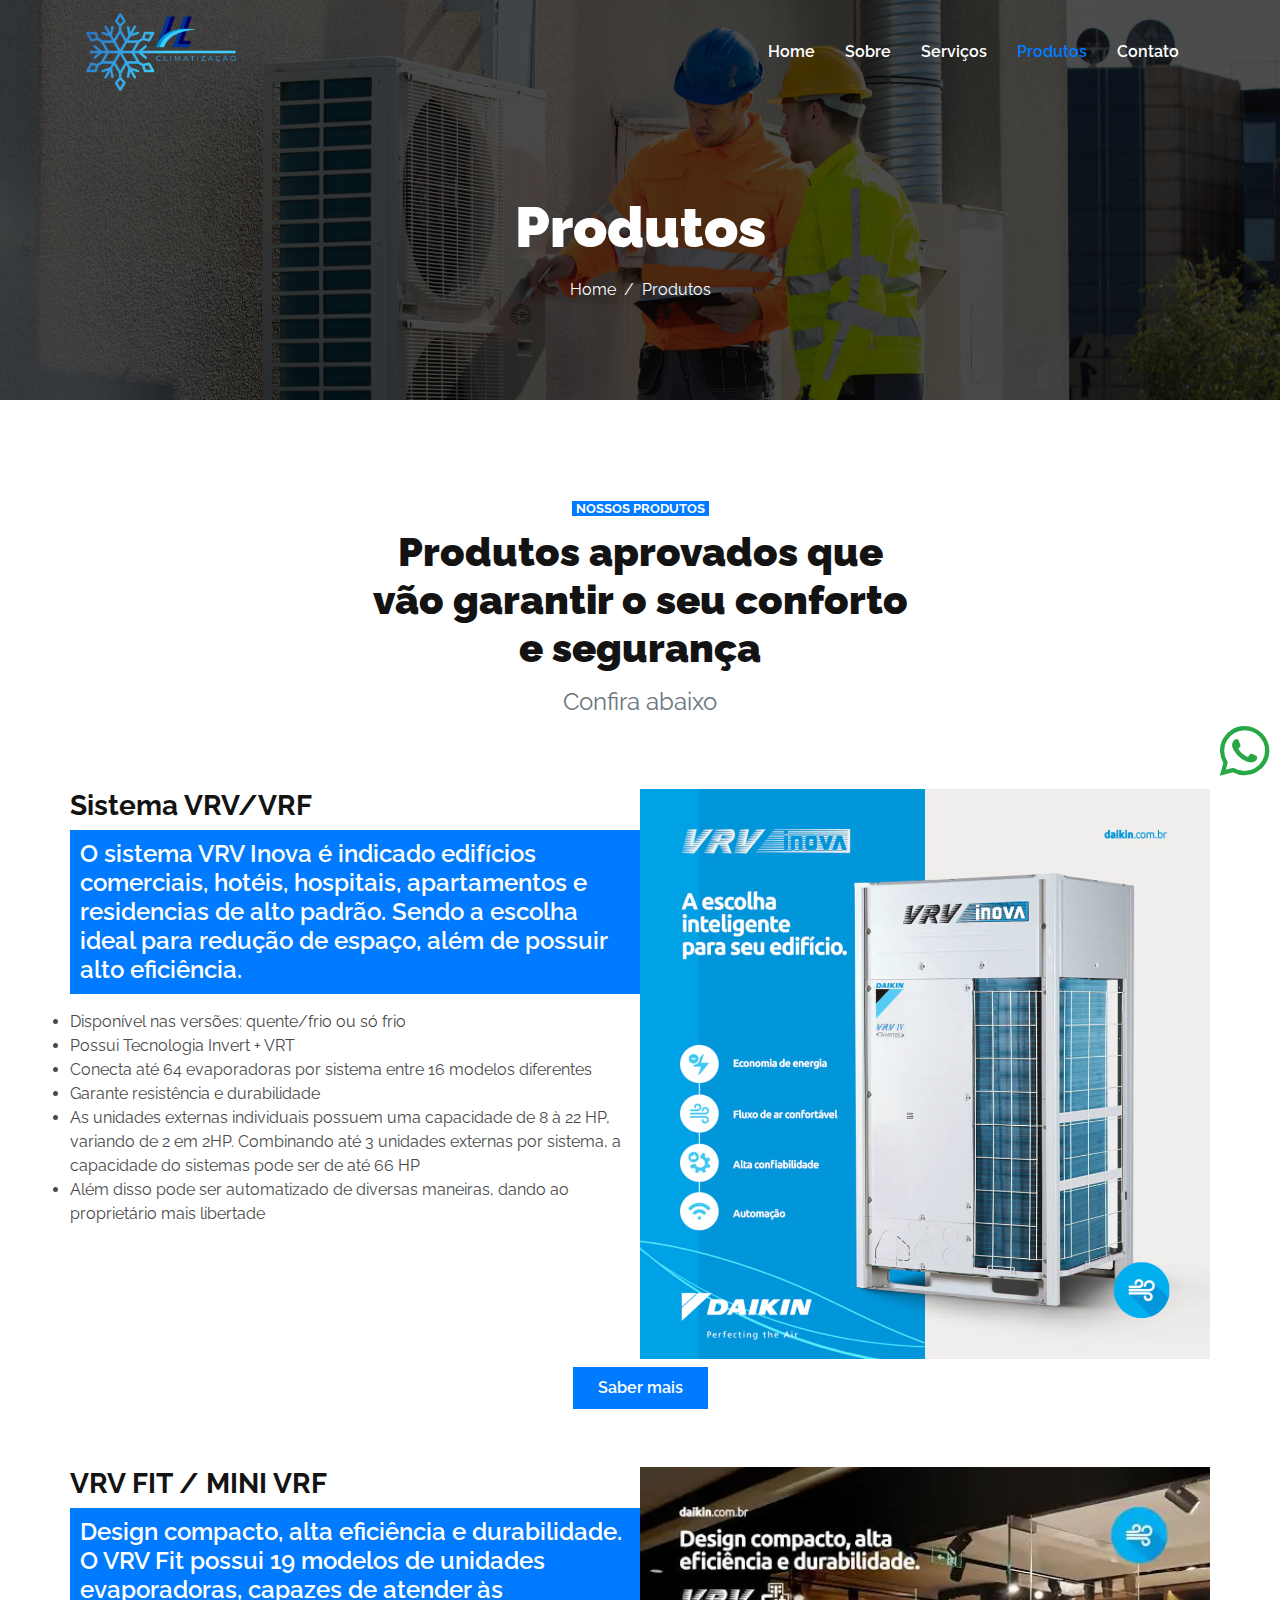
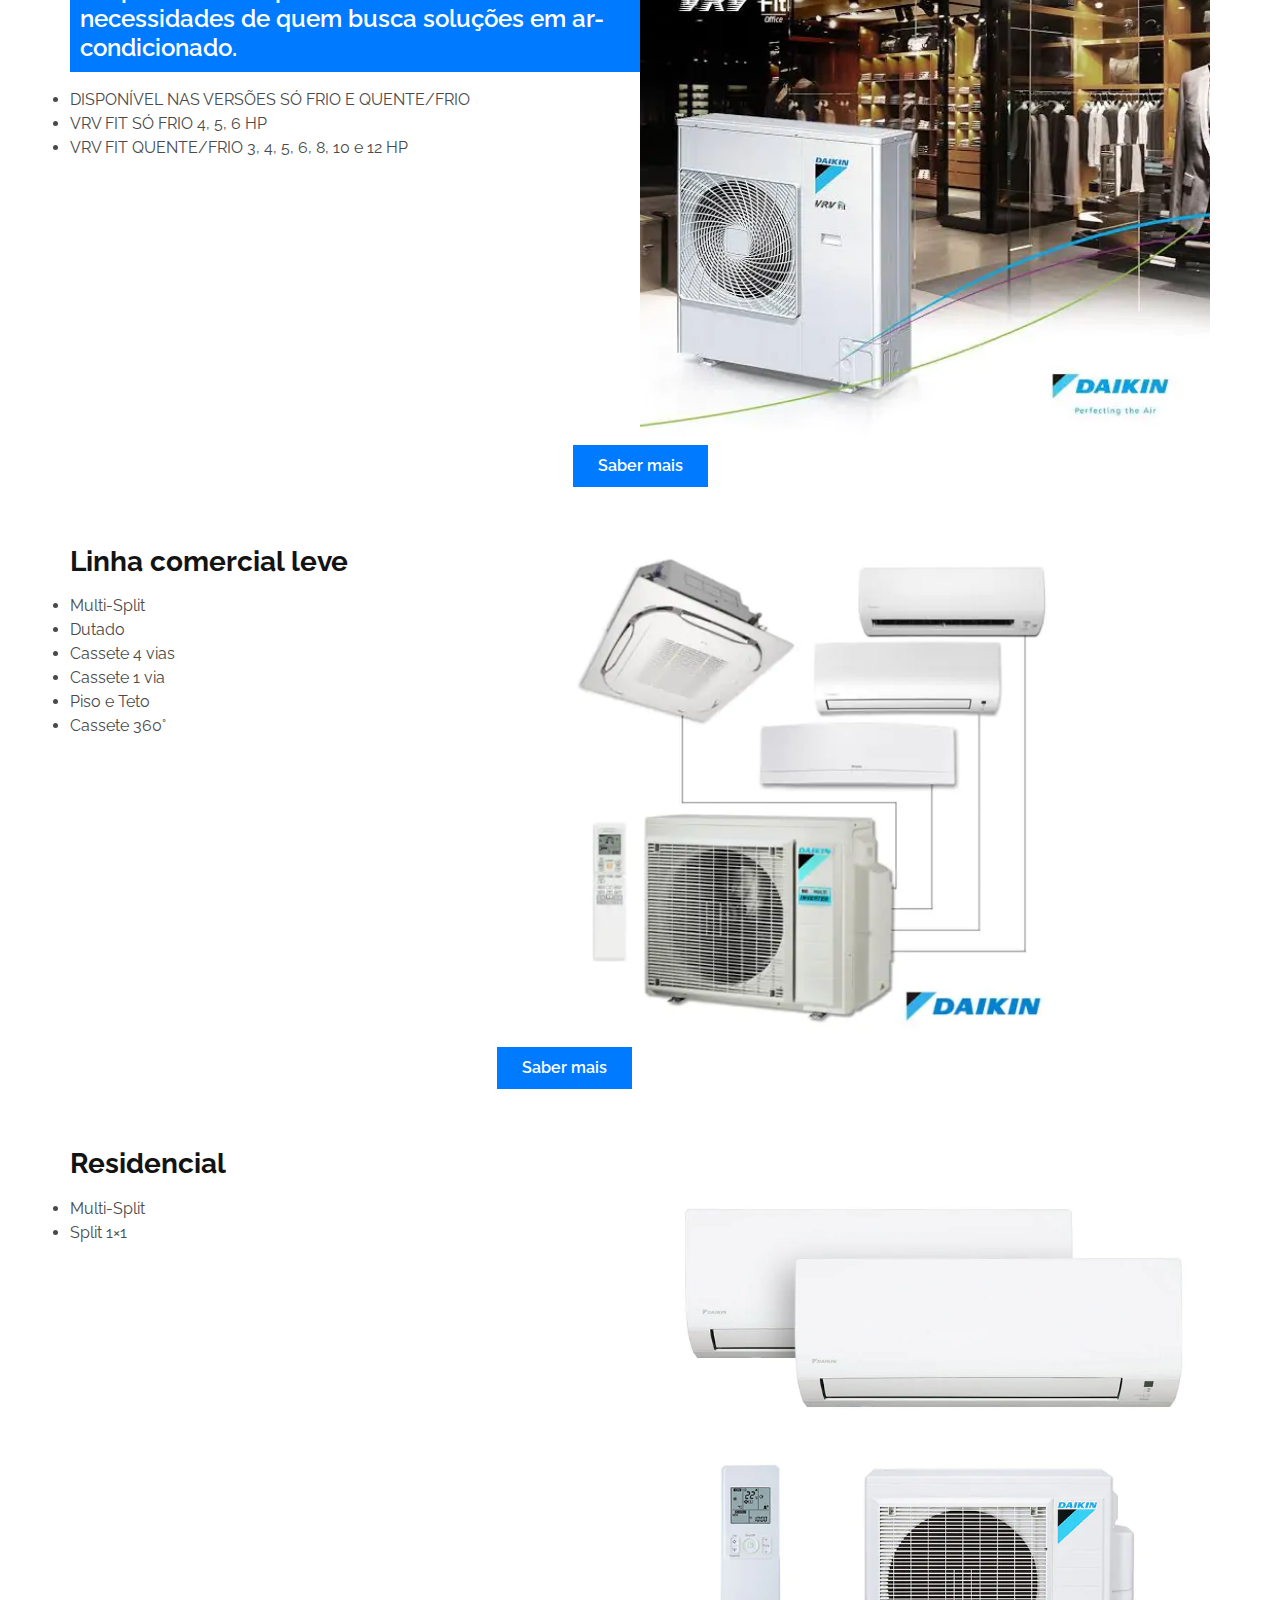
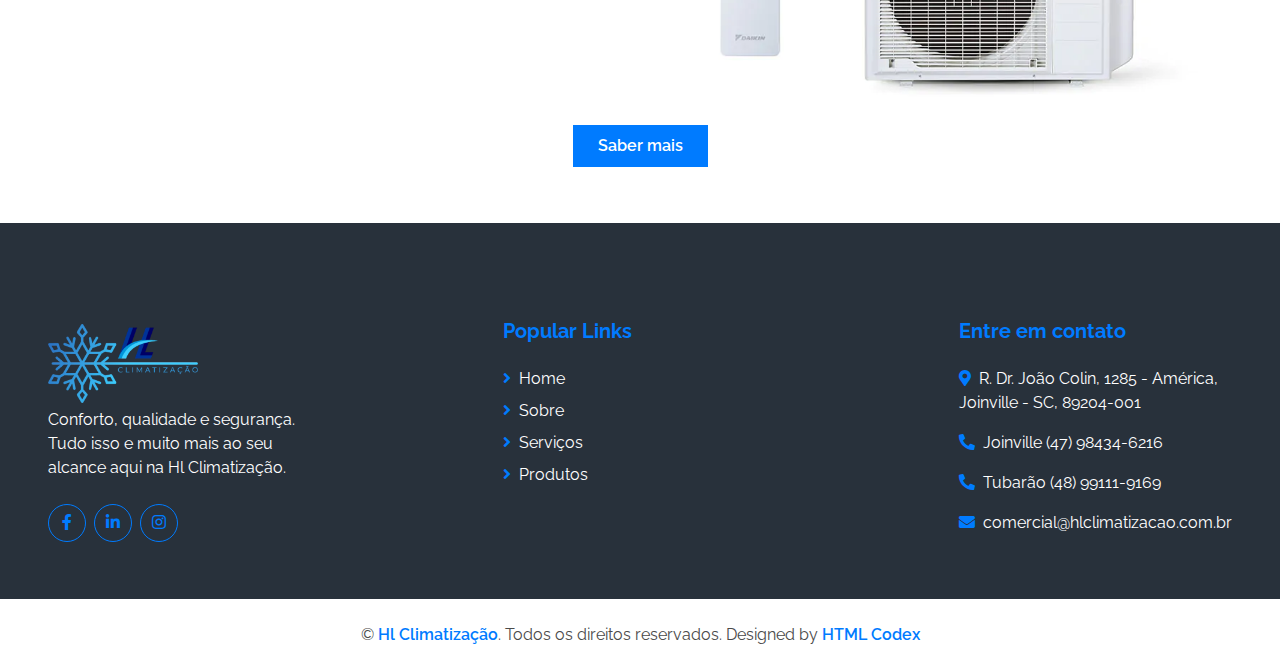
==== commit f9bccf00: "atu" ====
--- a/hl-clima/pricing.html
+++ b/hl-clima/pricing.html
@@ -3,17 +3,27 @@
 
 <head>
     <meta charset="utf-8">
-    <title>DotCom - Creative Agency Website Template</title>
+    <title>Hl Climatização | Produtos</title>
     <meta content="width=device-width, initial-scale=1.0" name="viewport">
-    <meta content="Free HTML Templates" name="keywords">
-    <meta content="Free HTML Templates" name="description">
+    <meta name="description"
+        content="Vendas de ar-condicionados e serviços de climatização para uma experiência confortável.">
+    <meta property="og:title" content="HL Climatização - Especialistas em Climatização">
+    <meta property="og:description"
+        content="Fornecemos soluções de climatização de qualidade para casas e empresas, com um atendimento profissional e eficiente.">
+    <meta property="og:image" content="www.hlclimatizacao.com.br/imgs/logo.png">
+    <meta property="og:url" content="www.hlclimatizacao.com.br">
+    <link rel="apple-touch-icon" href="imgs/icon.png" />
+    <link rel="shortcut icon" href="imgs/icon.png">
+    <link rel="icon" type="image/x-icon" href="imgs/icon.ico">
+    <link rel="stylesheet" href="https://cdn.jsdelivr.net/npm/bootstrap-icons@1.11.3/font/bootstrap-icons.min.css">
 
     <!-- Favicon -->
-    <link href="img/favicon.ico" rel="icon">
+    <link href="img/icon.png" rel="icon">
 
     <!-- Google Web Fonts -->
     <link rel="preconnect" href="https://fonts.gstatic.com">
-    <link href="https://fonts.googleapis.com/css2?family=Raleway:wght@400;500;600;700;800;900&display=swap" rel="stylesheet"> 
+    <link href="https://fonts.googleapis.com/css2?family=Raleway:wght@400;500;600;700;800;900&display=swap"
+        rel="stylesheet">
 
     <!-- Font Awesome -->
     <link href="https://cdnjs.cloudflare.com/ajax/libs/font-awesome/5.15.0/css/all.min.css" rel="stylesheet">
@@ -31,25 +41,20 @@
         <div class="container-lg p-0">
             <nav class="navbar navbar-expand-lg bg-secondary navbar-dark">
                 <a href="index.html" class="navbar-brand">
-                    <h1 class="m-0 text-white display-4"><span class="text-primary">D</span>ot<span class="text-primary">C</span>om</h1>
+                    <!-- <h1 class="m-0 text-white display-4"><span class="text-primary">D</span>ot<span class="text-primary">C</span>om</h1> -->
+                    <img src="img/logo.png" alt="logo hl climatização" class="logo">
                 </a>
                 <button type="button" class="navbar-toggler" data-toggle="collapse" data-target="#navbarCollapse">
-                    <span class="navbar-toggler-icon"></span>
+                    <!-- <span class="navbar-toggler-icon"></span> -->
+                    <i class="bi bi-list navbar-toggler-icon"></i>
                 </button>
                 <div class="collapse navbar-collapse justify-content-between" id="navbarCollapse">
                     <div class="navbar-nav ml-auto py-0">
                         <a href="index.html" class="nav-item nav-link">Home</a>
-                        <a href="about.html" class="nav-item nav-link">About</a>
-                        <a href="service.html" class="nav-item nav-link">Services</a>
-                        <a href="pricing.html" class="nav-item nav-link active">Pricing</a>
-                        <div class="nav-item dropdown">
-                            <a href="#" class="nav-link dropdown-toggle" data-toggle="dropdown">Pages</a>
-                            <div class="dropdown-menu border-0 rounded-0 m-0">
-                                <a href="blog.html" class="dropdown-item">Blog Grid</a>
-                                <a href="single.html" class="dropdown-item">Blog Detail</a>
-                            </div>
-                        </div>
-                        <a href="contact.html" class="nav-item nav-link">Contact</a>
+                        <a href="index.html#sobre" class="nav-item nav-link">Sobre</a>
+                        <a href="index.html#servicos" class="nav-item nav-link">Serviços</a>
+                        <a href="pricing.html#produtos" class="nav-item nav-link active">Produtos</a>
+                        <a href="pricing.html#contato" class="nav-item nav-link">Contato</a>
                     </div>
                 </div>
             </nav>
@@ -59,31 +64,33 @@
 
 
     <!-- Page Header Start -->
-    <div class="container-fluid page-header d-flex flex-column align-items-center justify-content-center pt-0 pt-lg-5 mb-5">
-        <h1 class="display-4 text-white mb-3 mt-0 mt-lg-5">Pricing</h1>
+    <div
+        class="container-fluid page-header d-flex flex-column align-items-center justify-content-center pt-0 pt-lg-5 mb-5">
+        <h1 class="display-4 text-white mb-3 mt-0 mt-lg-5">Produtos</h1>
         <div class="d-inline-flex text-white">
             <p class="m-0"><a class="text-white" href="">Home</a></p>
             <p class="m-0 px-2">/</p>
-            <p class="m-0">Pricing</p>
+            <p class="m-0">Produtos</p>
         </div>
     </div>
     <!-- Page Header Start -->
 
 
     <!-- Pricing Plan Start -->
-    <div class="container-fluid pt-5">
+    <div class="container-fluid pt-5" id="produtos">
         <div class="container">
             <div class="row justify-content-center">
                 <div class="col-12 col-lg-6 text-center mb-5">
-                    <small class="d-inline bg-primary text-white text-uppercase font-weight-bold px-1">Our Pricing Plan</small>
-                    <h1 class="mt-2 mb-3">We Offer Affordable and Flexible Packages</h1>
-                    <h4 class="font-weight-normal text-muted mb-4">Lorem ut kasd dolores elitr sed est duo ea ipsum justo diam, est erat lorem. Est magna sea clita diam tempor elitr</h4>
-                    <h5 class="font-weight-bold mb-4">Need A Custom Package?</h5>
-                    <a href="" class="btn btn-primary py-md-2 px-md-4 font-weight-semi-bold">Contact Now</a>
+                    <small class="d-inline bg-primary text-white text-uppercase font-weight-bold px-1">Nossos
+                        produtos</small>
+                    <h1 class="mt-2 mb-3">Produtos aprovados que vão garantir o seu conforto e segurança</h1>
+                    <h4 class="font-weight-normal text-muted mb-4">Confira abaixo</h4>
+                    <!-- <h5 class="font-weight-bold mb-4">Need A Custom Package?</h5> -->
+                    <!-- <a href="" class="btn btn-primary py-md-2 px-md-4 font-weight-semi-bold">Contact Now</a> -->
                 </div>
             </div>
             <div class="row">
-                <div class="col-md-4 mb-5">
+                <!-- <div class="col-md-4 mb-5">
                     <div class="d-flex flex-column align-items-center justify-content-center bg-primary p-4">
                         <h3>Basic</h3>
                         <h1 class="display-4 mb-0">
@@ -118,8 +125,8 @@
                         <p>Compatible With All Browsers</p>
                         <a href="" class="btn btn-primary py-md-2 px-md-4 font-weight-semi-bold my-2">Order Now</a>
                     </div>
-                </div>
-                <div class="col-md-4 mb-5">
+                </div> -->
+                <!-- <div class="col-md-4 mb-5">
                     <div class="d-flex flex-column align-items-center justify-content-center bg-primary p-4">
                         <h3>Business</h3>
                         <h1 class="display-4 mb-0">
@@ -136,6 +143,74 @@
                         <p>Compatible With All Browsers</p>
                         <a href="" class="btn btn-primary py-md-2 px-md-4 font-weight-semi-bold my-2">Order Now</a>
                     </div>
+                </div> -->
+
+                <!-- SistemaVRVVRF -->
+                <div style="display: flex; flex-wrap: wrap; justify-content: center; align-items: start;">
+                    <div style="width: 50%; min-width: 300px;">
+                        <h3>Sistema VRV/VRF</h3>
+                        <h4 style="background-color: #007bff; padding: 10px; color: white;">O sistema VRV Inova é indicado edifícios comerciais, hotéis, hospitais, apartamentos e
+                            residencias de alto padrão. Sendo a escolha ideal para redução de espaço, além de possuir
+                            alto
+                            eficiência.</h4>
+                        <p>
+                            <li>Disponível nas versões: quente/frio ou só frio</li>
+                            <li>Possui Tecnologia Invert + VRT</li>
+                            <li>Conecta até 64 evaporadoras por sistema entre 16 modelos diferentes</li>
+                            <li>Garante resistência e durabilidade</li>
+                            <li>As unidades externas individuais possuem uma capacidade de 8 à 22 HP, variando de 2 em
+                                2HP.
+                                Combinando até 3 unidades externas por sistema, a capacidade do sistemas pode ser de até
+                                66 HP</li>
+                            <li>Além disso pode ser automatizado de diversas maneiras, dando ao proprietário mais
+                                libertade</li>
+                        </p>
+                    </div>
+                    <img style="width: 50%; min-width: 300px;" src="img/produtos/SistemaVRVVRF.webp" alt="SistemaVRVVRF">
+                    <a target="_blank" href="https://api.whatsapp.com/send?phone=5547984346216&text=Ol%C3%A1,%20visitei%20o%20site%20e%20gostaria%20de%20saber%20mais%20sobre:%0A%0A*%20Sistema%20VRV/VRF" class="btn btn-primary py-md-2 px-md-4 font-weight-semi-bold my-2">Saber mais</a>
+                </div>
+                <!-- VRV FIT / MINI VRF -->
+                <div style="display: flex; flex-wrap: wrap; justify-content: center; align-items: start; margin-top: 50px;">
+                    <div style="width: 50%; min-width: 300px;">
+                        <h3>VRV FIT / MINI VRF</h3>
+                        <h4 style="background-color: #007bff; padding: 10px; color: white;">Design compacto, alta eficiência e durabilidade.
+                            O VRV Fit possui 19 modelos de unidades evaporadoras, capazes de atender às necessidades de quem busca soluções em ar-condicionado.</h4>
+                        <p>
+                            <li>DISPONÍVEL NAS VERSÕES SÓ FRIO E QUENTE/FRIO</li>
+                            <li>VRV FIT SÓ FRIO 4, 5, 6 HP</li>
+                            <li>VRV FIT QUENTE/FRIO 3, 4, 5, 6, 8, 10 e 12 HP</li>
+                        </p>
+                    </div>
+                    <img style="width: 50%; min-width: 300px;" src="img/produtos/VRV FIT MINI VRF.webp" alt="SistemaVRVVRF">
+                    <a target="_blank" href="https://api.whatsapp.com/send?phone=5547984346216&text=Ol%C3%A1,%20visitei%20o%20site%20e%20gostaria%20de%20saber%20mais%20sobre:%0A%0A*%20VRV%20FIT%20/%20MINI%20VRF" class="btn btn-primary py-md-2 px-md-4 font-weight-semi-bold my-2">Saber mais</a>
+                </div>
+                <!-- Linha comercial leve -->
+                <div style="display: flex; flex-wrap: wrap; justify-content: center; align-items: start; margin-top: 50px;">
+                    <div style="width: 50%; min-width: 300px;">
+                        <h3>Linha comercial leve</h3>
+                        <p>
+                            <li>Multi-Split</li>
+                            <li>Dutado</li>
+                            <li>Cassete 4 vias</li>
+                            <li>Cassete 1 via</li>
+                            <li>Piso e Teto</li>
+                            <li>Cassete 360°</li>
+                        </p>
+                    </div>
+                    <img style="width: 50%; min-width: 300px;" src="img/produtos/Linha comercial leve.webp" alt="SistemaVRVVRF">
+                    <a target="_blank" href="https://api.whatsapp.com/send?phone=5547984346216&text=Ol%C3%A1,%20visitei%20o%20site%20e%20gostaria%20de%20saber%20mais%20sobre:%0A%0A*%20Linha%20comercial%20leve" class="btn btn-primary py-md-2 px-md-4 font-weight-semi-bold my-2">Saber mais</a>
+                </div>
+                <!-- Residencial -->
+                <div style="display: flex; flex-wrap: wrap; justify-content: center; align-items: start; margin-top: 50px;">
+                    <div style="width: 50%; min-width: 300px;">
+                        <h3>Residencial</h3>
+                        <p>
+                            <li>Multi-Split</li>
+                            <li>Split 1×1</li>
+                        </p>
+                    </div>
+                    <img style="width: 50%; min-width: 300px;" src="img/produtos/Residencial.webp" alt="SistemaVRVVRF">
+                    <a target="_blank" href="https://api.whatsapp.com/send?phone=5547984346216&text=Ol%C3%A1,%20visitei%20o%20site%20e%20gostaria%20de%20saber%20mais%20sobre:%0A%0A*%20Residencial" class="btn btn-primary py-md-2 px-md-4 font-weight-semi-bold my-2">Saber mais</a>
                 </div>
             </div>
         </div>
@@ -144,21 +219,28 @@
 
 
     <!-- Footer Start -->
-    <div class="container-fluid bg-secondary text-white mt-5 pt-5 px-sm-3 px-md-5">
+    <div class="container-fluid bg-secondary text-white mt-5 pt-5 px-sm-3 px-md-5 footer">
         <div class="row pt-5">
             <div class="col-lg-3 col-md-6 mb-5">
                 <a href="index.html" class="navbar-brand">
-                    <h1 class="m-0 mt-n2 text-white display-4"><span class="text-primary">D</span>ot<span class="text-primary">C</span>om</h1>
+                    <!-- <h1 class="m-0 mt-n2 text-white display-4"><span class="text-primary">D</span>ot<span
+                            class="text-primary">C</span>om</h1> -->
+                    <img src="img/logo.png" alt="logo hl climatização" class="logo">
                 </a>
-                <p>Volup amet magna clita tempor. Tempor sea eos vero ipsum. Lorem lorem sit sed elitr sed kasd et</p>
+                <p>Conforto, qualidade e segurança. Tudo isso e muito mais ao seu alcance aqui na Hl Climatização. </p>
                 <div class="d-flex justify-content-start mt-4">
-                    <a class="btn btn-outline-primary rounded-circle text-center mr-2 px-0" style="width: 38px; height: 38px;" href="#"><i class="fab fa-twitter"></i></a>
-                    <a class="btn btn-outline-primary rounded-circle text-center mr-2 px-0" style="width: 38px; height: 38px;" href="#"><i class="fab fa-facebook-f"></i></a>
-                    <a class="btn btn-outline-primary rounded-circle text-center mr-2 px-0" style="width: 38px; height: 38px;" href="#"><i class="fab fa-linkedin-in"></i></a>
-                    <a class="btn btn-outline-primary rounded-circle text-center mr-2 px-0" style="width: 38px; height: 38px;" href="#"><i class="fab fa-instagram"></i></a>
-                </div>
-            </div>
-            <div class="col-lg-3 col-md-6 mb-5">
+                    <!-- <a class="btn btn-outline-primary rounded-circle text-center mr-2 px-0"
+                        style="width: 38px; height: 38px;" href="#"><i class="fab fa-twitter"></i></a> -->
+                    <a class="btn btn-outline-primary rounded-circle text-center mr-2 px-0"
+                        style="width: 38px; height: 38px;" href="#"><i class="fab fa-facebook-f"></i></a>
+                    <a class="btn btn-outline-primary rounded-circle text-center mr-2 px-0"
+                        style="width: 38px; height: 38px;" href="#"><i class="fab fa-linkedin-in"></i></a>
+                    <a class="btn btn-outline-primary rounded-circle text-center mr-2 px-0"
+                        style="width: 38px; height: 38px;" target="_blank"
+                        href="https://www.instagram.com/hlaclimatizacao"><i class="fab fa-instagram"></i></a>
+                </div>
+            </div>
+            <!-- <div class="col-lg-3 col-md-6 mb-5">
                 <h5 class="font-weight-bold text-primary mb-4">Quick Links</h5>
                 <div class="d-flex flex-column justify-content-start">
                     <a class="text-white mb-2" href="#"><i class="fa fa-angle-right text-primary mr-2"></i>Home</a>
@@ -167,31 +249,38 @@
                     <a class="text-white mb-2" href="#"><i class="fa fa-angle-right text-primary mr-2"></i>Pricing</a>
                     <a class="text-white" href="#"><i class="fa fa-angle-right text-primary mr-2"></i>Contact Us</a>
                 </div>
-            </div>
+            </div> -->
             <div class="col-lg-3 col-md-6 mb-5">
                 <h5 class="font-weight-bold text-primary mb-4">Popular Links</h5>
                 <div class="d-flex flex-column justify-content-start">
-                    <a class="text-white mb-2" href="#"><i class="fa fa-angle-right text-primary mr-2"></i>Home</a>
-                    <a class="text-white mb-2" href="#"><i class="fa fa-angle-right text-primary mr-2"></i>About Us</a>
-                    <a class="text-white mb-2" href="#"><i class="fa fa-angle-right text-primary mr-2"></i>Services</a>
-                    <a class="text-white mb-2" href="#"><i class="fa fa-angle-right text-primary mr-2"></i>Pricing</a>
-                    <a class="text-white" href="#"><i class="fa fa-angle-right text-primary mr-2"></i>Contact Us</a>
-                </div>
-            </div>
-            <div class="col-lg-3 col-md-6 mb-5">
-                <h5 class="font-weight-bold text-primary mb-4">Get In Touch</h5>
-                <p>Dolor clita stet nonumy clita diam vero, et et ipsum diam labore</p>
-                <p><i class="fa fa-map-marker-alt text-primary mr-2"></i>123 Street, New York, USA</p>
-                <p><i class="fa fa-phone-alt text-primary mr-2"></i>+012 345 67890</p>
-                <p><i class="fa fa-envelope text-primary mr-2"></i>info@example.com</p>
+                    <a class="text-white mb-2" href="index.html"><i class="fa fa-angle-right text-primary mr-2"></i>Home</a>
+                    <a class="text-white mb-2" href="index.html#sobre"><i class="fa fa-angle-right text-primary mr-2"></i>Sobre</a>
+                    <a class="text-white mb-2" href="index.html#servicos"><i class="fa fa-angle-right text-primary mr-2"></i>Serviços</a>
+                    <a class="text-white mb-2" href="pricing.html"><i class="fa fa-angle-right text-primary mr-2"></i>Produtos</a>
+                </div>
+            </div>
+            <div class="col-lg-3 col-md-6 mb-5" id="contato">
+                <h5 class="font-weight-bold text-primary mb-4">Entre em contato</h5>
+                <!-- <p>Dolor clita stet nonumy clita diam vero, et et ipsum diam labore</p> -->
+                <p><i class="fa fa-map-marker-alt text-primary mr-2"></i>R. Dr. João Colin, 1285 - América, Joinville -
+                    SC, 89204-001</p>
+                <p><i class="fa fa-phone-alt text-primary mr-2"></i>Joinville (47) 98434-6216</p>
+                <p><i class="fa fa-phone-alt text-primary mr-2"></i>Tubarão (48) 99111-9169</p>
+                <p><i class="fa fa-envelope text-primary mr-2"></i>comercial@hlclimatizacao.com.br</p>
             </div>
         </div>
     </div>
-    <div class="container-fluid py-4 px-sm-3 px-md-5">
+    <div class="container-fluid py-4 px-sm-3 px-md-5 footer-copy">
         <p class="m-0 text-center">
-            &copy; <a class="font-weight-semi-bold" href="#">Your Site Name</a>. All Rights Reserved. Designed by
+            &copy; <a class="font-weight-semi-bold" href="#">Hl Climatização</a>. Todos os direitos reservados. Designed
+            by
             <a class="font-weight-semi-bold" href="https://htmlcodex.com">HTML Codex</a>
         </p>
+        <style>
+            .footer-copy p a {
+                color: #007bff;
+            }
+        </style>
     </div>
     <!-- Footer End -->
 
--- a/hl-clima/css/style.css
+++ b/hl-clima/css/style.css
@@ -6709,7 +6709,9 @@
 }
 
 .bg-secondary {
-  background-color: white !important;
+  background-color: #425161 !important;
+  background-color: #28313b !important;
+  background-color: #fff !important;
 }
 
 a.bg-secondary:hover,
@@ -10796,7 +10798,7 @@
 
 .page-header {
   height: 400px;
-  background: linear-gradient(rgba(0, 0, 0, 0.7), rgba(0, 0, 0, 0.7)), url(../img/header.jpg);
+  background: linear-gradient(rgba(0, 0, 0, 0.7), rgba(0, 0, 0, 0.7)), url(../img/produtos/1.png);
   background-position: top;
   background-repeat: no-repeat;
   background-size: cover;
@@ -10874,11 +10876,27 @@
   list-style-type: none;
 }
 
-.carousel-indicators .active{
+.carousel-indicators .active {
   background-color: #007bff;
 }
 
-.footer{
- background-color: #333 !important;
- justify-content: ;
+.footer {
+  background-color: #28313b !important;
+}
+
+.logo {
+  width: 150px;
+}
+
+#wppLink{
+  position: fixed;
+  right: 0;
+  bottom: 100px;
+  color: #28a745;
+  font-size: 50px;
+  margin: 10px;
+}
+
+#wppLink:hover{
+  color: green;
 }